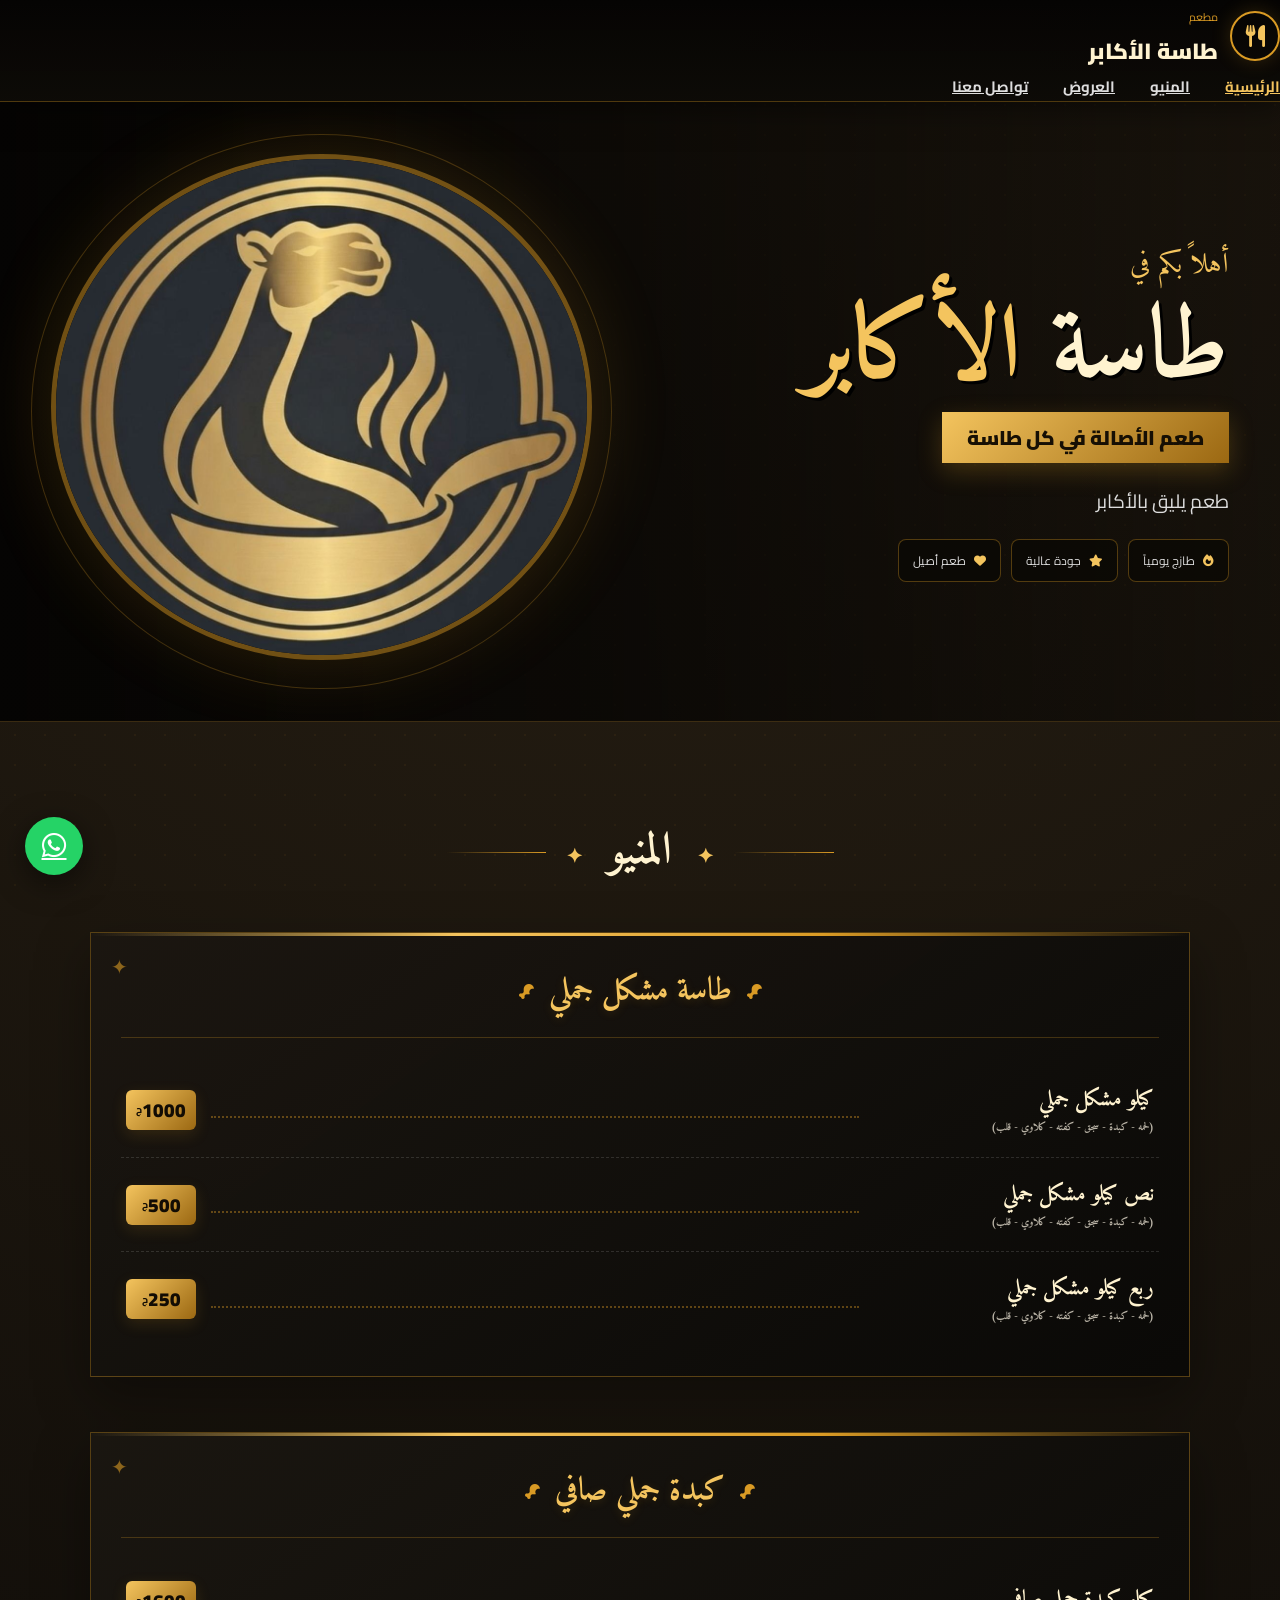
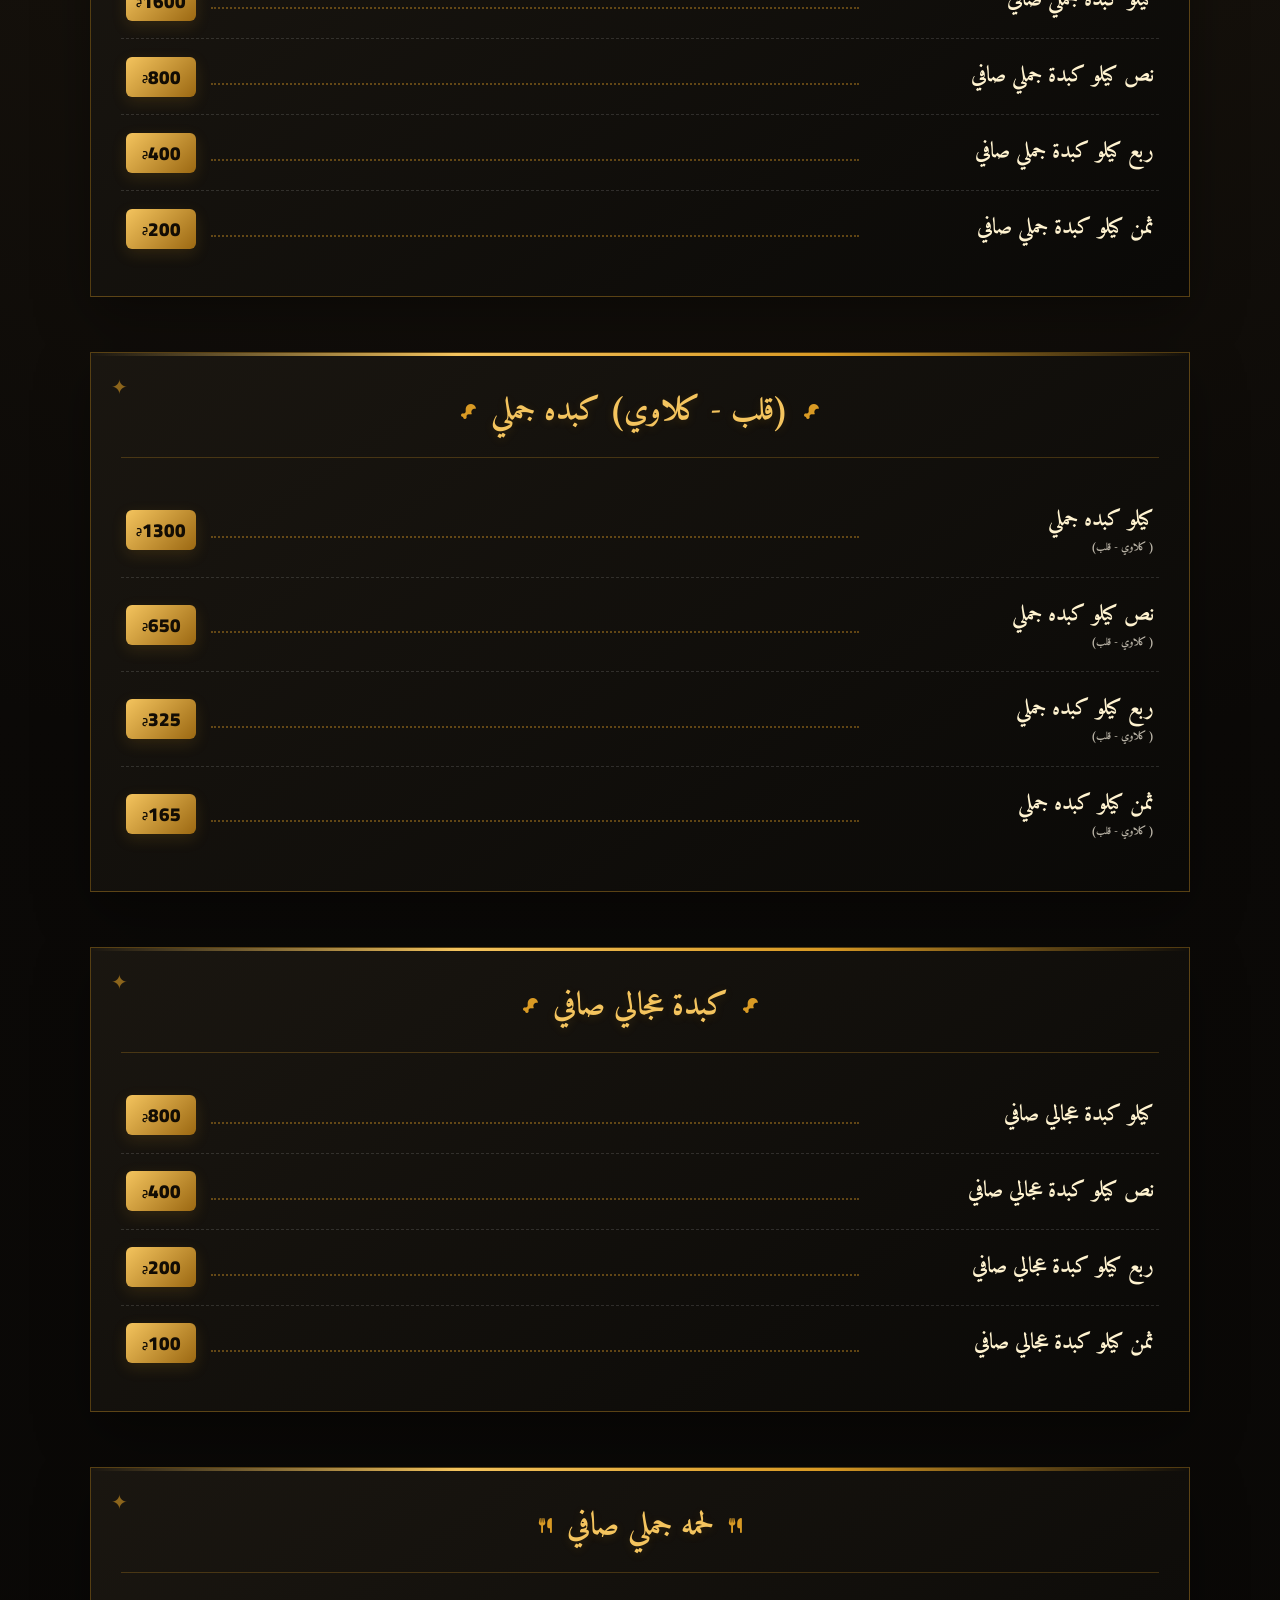
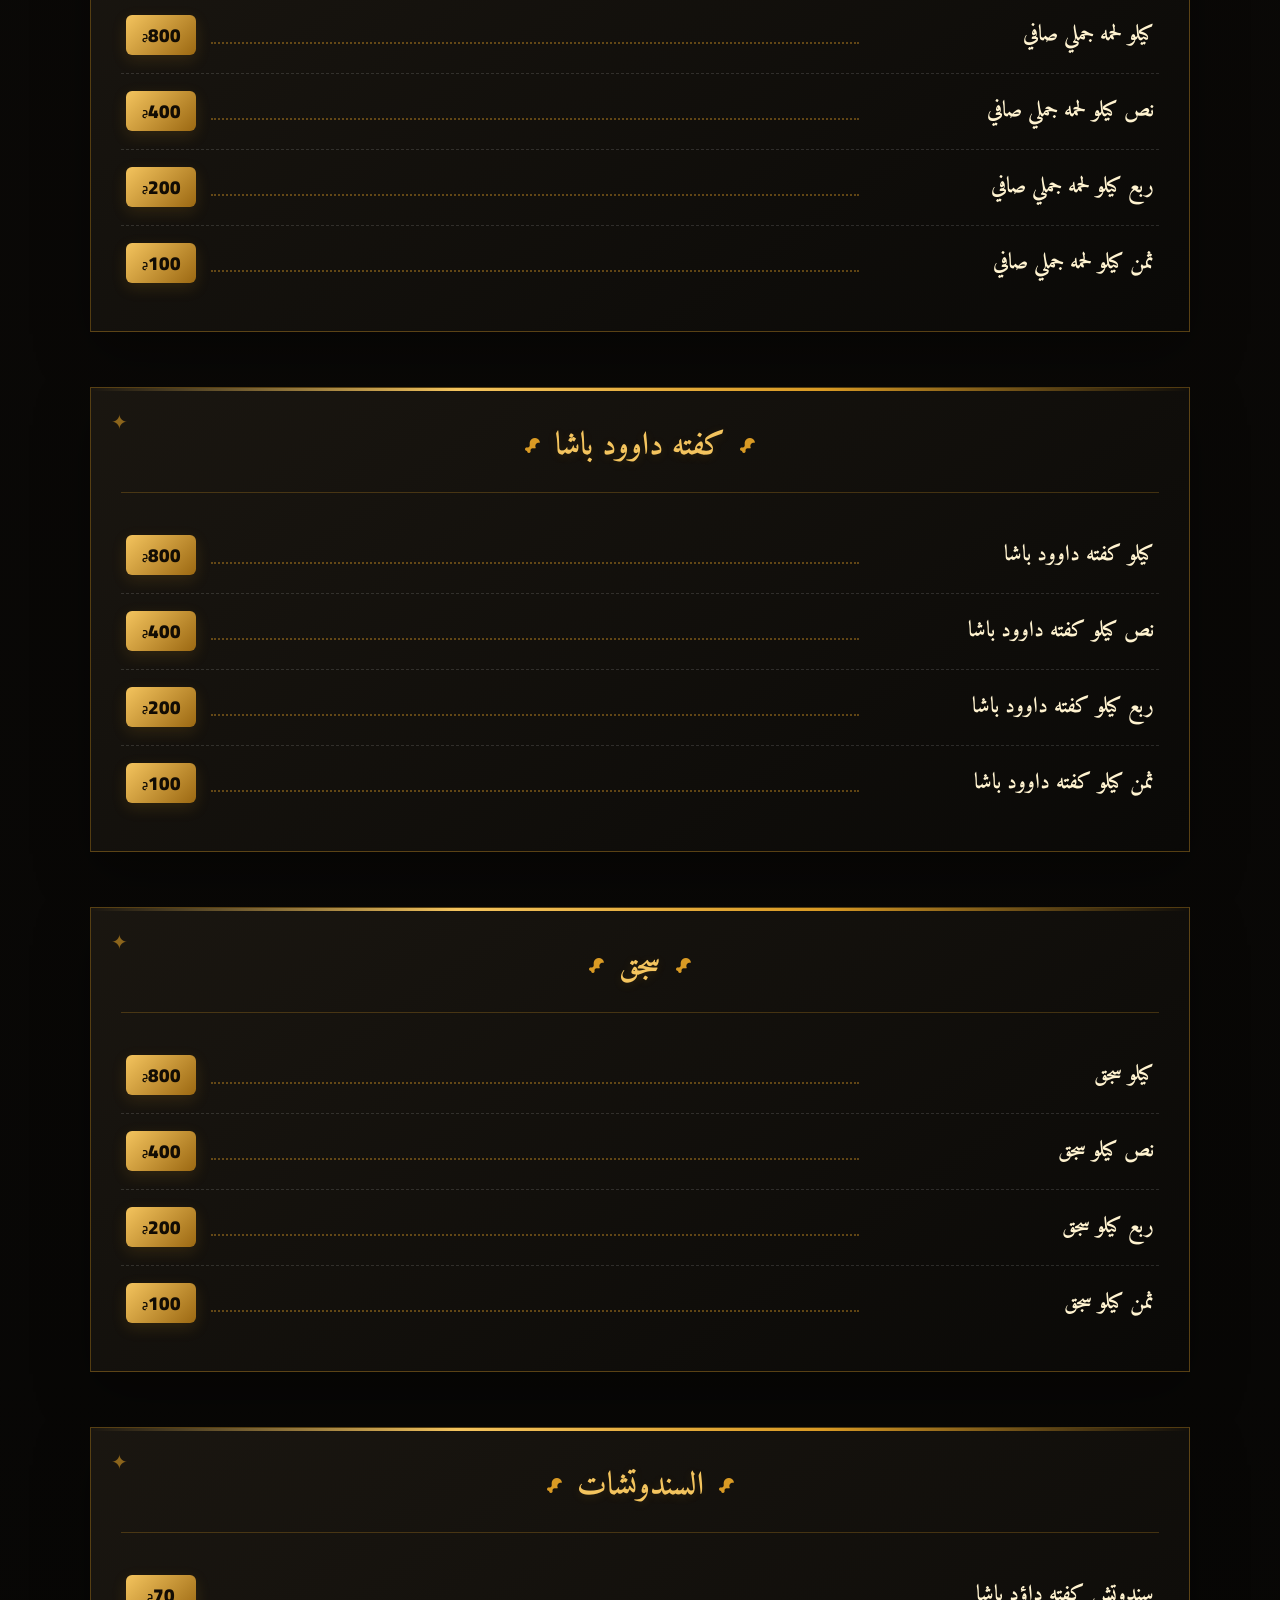
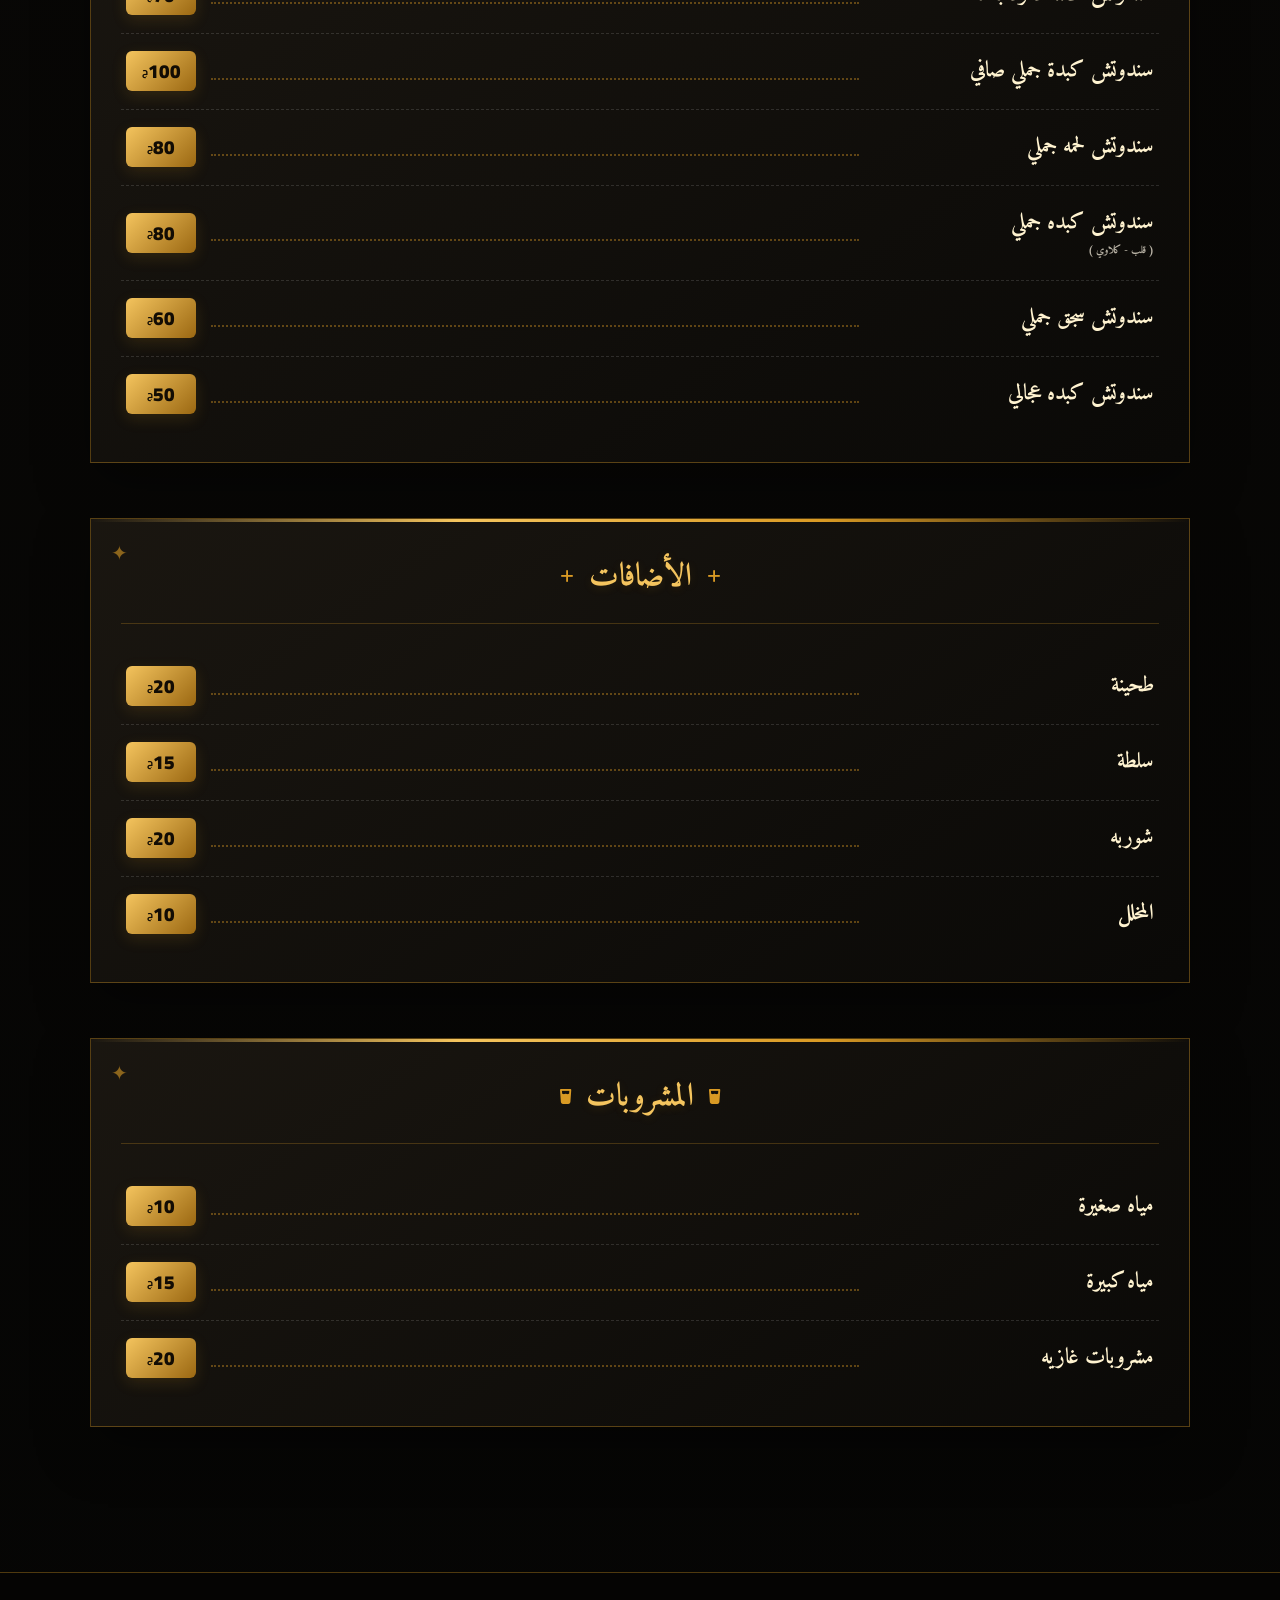
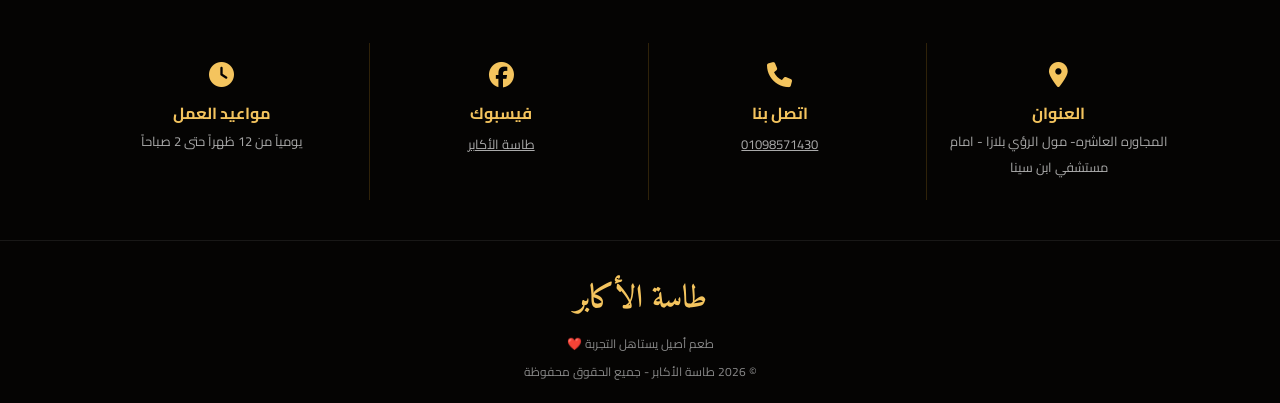
==== tasa menu/index.html @ 647d13d0 "Update fmt.Println message from 'Hello' to 'Goodbye'" ====
<!DOCTYPE html>
<html lang="ar" dir="rtl">

<head>

    <meta charset="UTF-8">

    <meta name="viewport" content="width=device-width, initial-scale=1.0">

    <meta name="description" content="منيو مطعم طاسة الأكابر - أفضل أكلات الجمل والطواجن">

    <title>طاسة الأكابر | المنيو</title>

    <!-- CSS -->
    <link rel="stylesheet" href="style.css">

    <!-- Font Awesome -->
    <link rel="stylesheet" href="https://cdnjs.cloudflare.com/ajax/libs/font-awesome/6.5.2/css/all.min.css">

</head>


<body>


    <!-- =========================================
     HEADER
========================================= -->

    <header class="header">

        <div class="logo">

            <div class="logo-icon">
                <i class="fa-solid fa-utensils"></i>
            </div>

            <div class="logo-text">

                <small>مطعم</small>

                <h1>طاسة الأكابر</h1>

            </div>

        </div>


        <!-- Navigation -->

        <nav class="nav" id="nav">

            <a href="#home" class="active">
                الرئيسية
            </a>

            <a href="#menu">
                المنيو
            </a>

            <a href="#offers">
                العروض
            </a>

            <a href="#contact">
                تواصل معنا
            </a>

        </nav>


        <!-- Mobile Button -->

        <button class="menu-btn" id="menuBtn">

            <i class="fa-solid fa-bars"></i>

        </button>

        </div>

    </header>



    <!-- =========================================
     HERO
========================================= -->

    <section class="hero" id="home">


        <!-- Background -->

        <div class="hero-bg"></div>


        <div class="hero-content">


            <!-- Hero Text -->

            <div class="hero-text">

                <div class="welcome">
                    أهلاً بكم في
                </div>


                <h2>
                    طاسة
                    <span>الأكابر</span>
                </h2>


                <div class="hero-title">
                    طعم الأصالة في كل طاسة
                </div>


                <p>
                    طعم يليق بالأكابر
                </p>


                <div class="features">

                    <div class="feature">

                        <i class="fa-solid fa-fire"></i>

                        طازج يومياً

                    </div>


                    <div class="feature">

                        <i class="fa-solid fa-star"></i>

                        جودة عالية

                    </div>


                    <div class="feature">

                        <i class="fa-solid fa-heart"></i>

                        طعم أصيل

                    </div>

                </div>

            </div>



            <!-- Hero Image -->

            <div class="hero-food">

                <img src="images\logo.png" alt="طاسة الأكابر">

            </div>


        </div>

    </section>



    <!-- =========================================
     MENU
========================================= -->

    <section class="menu-section" id="menu">


        <div class="container">


            <!-- Section Title -->

            <div class="section-title">

                <span></span>

                <h2>
                    المنيو
                </h2>

                <span></span>

            </div>



            <!-- =================================
             قسم طاسه مشكل جملي
        ================================== -->

            <div class="menu-category">


                <div class="category-title">

                    <i class="fa-solid fa-drumstick-bite"></i>

                    <h3>
                        طاسة مشكل جملي
                    </h3>

                    <i class="fa-solid fa-drumstick-bite"></i>

                </div>



                <div class="menu-items">


                    <!-- Item -->

                    <div class="menu-item">

                        <div class="item-info">

                            <h4>
                                كيلو مشكل جملي

                                <p> (لحمه - كبدة - سجق - كفته - كلاوي - قلب) </p>

                            </h4>



                        </div>


                        <div class="item-line"></div>


                        <div class="item-price">
                            1000
                        </div>

                    </div>



                    <!-- Item -->

                    <div class="menu-item">

                        <div class="item-info">

                            <h4>
                                نص كيلو مشكل جملي


                                <p>(لحمه - كبدة - سجق - كفته - كلاوي - قلب)</p>
                            </h4>


                        </div>


                        <div class="item-line"></div>


                        <div class="item-price">
                            500
                        </div>

                    </div>



                      <!-- Item -->

                    <div class="menu-item">

                        <div class="item-info">

                            <h4>
                                ربع كيلو مشكل جملي

                                <p> (لحمه - كبدة - سجق - كفته - كلاوي - قلب) </p>

                            </h4>



                        </div>


                        <div class="item-line"></div>


                        <div class="item-price">
                            250
                        </div>

                    </div>


      
               </div>
                
           </div>



            <!-- =================================
                قسم كبده جملي
        ================================== -->

            <div class="menu-category">


                <div class="category-title">

                    <i class="fa-solid fa-drumstick-bite"></i>

                    <h3>
                        كبدة جملي صافي
                    </h3>

                    <i class="fa-solid fa-drumstick-bite"></i>

                </div>



                <div class="menu-items">


                    <!-- Item -->

                    <div class="menu-item">

                        <div class="item-info">

                            <h4>
                                كيلو كبدة جملي صافي
                            </h4>


                        </div>


                        <div class="item-line"></div>


                        <div class="item-price">
                            1600
                        </div>

                    </div>



                    <!-- Item -->

                    <div class="menu-item">

                        <div class="item-info">

                            <h4>
                                نص كيلو كبدة جملي صافي

                            </h4>


                        </div>


                        <div class="item-line"></div>


                        <div class="item-price">
                            800
                        </div>

                    </div>



                    <!-- Item -->

                    <div class="menu-item">

                        <div class="item-info">

                            <h4>
                                ربع كيلو كبدة جملي صافي
                            </h4>


                        </div>


                        <div class="item-line"></div>


                        <div class="item-price">
                            400
                        </div>

                    </div>



                    <!-- Item -->

                    <div class="menu-item">

                        <div class="item-info">

                            <h4>
                                ثمن كيلو كبدة جملي صافي
                            </h4>



                        </div>


                        <div class="item-line"></div>


                        <div class="item-price">
                            200
                        </div>

                    </div>



                </div>

            </div>



                        



            <!-- =================================
             قسم طاسه مشكل جملي
        ================================== -->

            <div class="menu-category">


                <div class="category-title">

                    <i class="fa-solid fa-drumstick-bite"></i>

                    <h3>
                       (قلب - كلاوي) كبده جملي
                    </h3>

                    <i class="fa-solid fa-drumstick-bite"></i>

                </div>



                <div class="menu-items">


                    <!-- Item -->

                    <div class="menu-item">

                        <div class="item-info">

                            <h4>
                                كيلو كبده جملي

                                <p> ( كلاوي - قلب) </p>

                            </h4>



                        </div>


                        <div class="item-line"></div>


                        <div class="item-price">
                            1300
                        </div>

                    </div>



                    <!-- Item -->

                    <div class="menu-item">

                        <div class="item-info">

                            <h4>
                                نص كيلو كبده جملي

                                <p> ( كلاوي - قلب) </p>
                            </h4>


                        </div>


                        <div class="item-line"></div>


                        <div class="item-price">
                            650
                        </div>

                    </div>



                    <!-- Item -->

                    <div class="menu-item">

                        <div class="item-info">

                            <h4>
                                 ربع كيلو كبده جملي

                                <p> ( كلاوي - قلب) </p>
                            </h4>


                        </div>


                        <div class="item-line"></div>


                        <div class="item-price">
                            325
                        </div>

                    </div>


                      <!-- Item -->

                    <div class="menu-item">

                        <div class="item-info">

                            <h4>
                                 ثمن كيلو كبده جملي

                                <p> ( كلاوي - قلب) </p>
                            </h4>


                        </div>


                        <div class="item-line"></div>


                        <div class="item-price">
                            165
                        </div>

                    </div>

                 </div>  

             </div>














            <!-- =================================
                قسم كبده عجالي
        ================================== -->

            <div class="menu-category">


                <div class="category-title">

                    <i class="fa-solid fa-drumstick-bite"></i>

                    <h3>
                        كبدة عجالي صافي
                    </h3>

                    <i class="fa-solid fa-drumstick-bite"></i>

                </div>



                <div class="menu-items">


                    <!-- Item -->

                    <div class="menu-item">

                        <div class="item-info">

                            <h4>
                                كيلو كبدة عجالي صافي
                            </h4>


                        </div>


                        <div class="item-line"></div>


                        <div class="item-price">
                            800
                        </div>

                    </div>



                    <!-- Item -->

                    <div class="menu-item">

                        <div class="item-info">

                            <h4>
                                نص كيلو كبدة عجالي صافي

                            </h4>


                        </div>


                        <div class="item-line"></div>


                        <div class="item-price">
                            400
                        </div>

                    </div>



                    <!-- Item -->

                    <div class="menu-item">

                        <div class="item-info">

                            <h4>
                                ربع كيلو كبدة عجالي صافي
                            </h4>


                        </div>


                        <div class="item-line"></div>


                        <div class="item-price">
                            200
                        </div>

                    </div>



                    <!-- Item -->

                    <div class="menu-item">

                        <div class="item-info">

                            <h4>
                                ثمن كيلو كبدة عجالي صافي
                            </h4>



                        </div>


                        <div class="item-line"></div>


                        <div class="item-price">
                            100
                        </div>

                    </div>



                </div>

            </div>










            <!-- =================================
             قسم لحمه جملي
        ================================== -->

            <div class="menu-category">


                <div class="category-title">

                    <i class="fa-solid fa-utensils"></i>

                    <h3>
                        لحمه جملي صافي
                    </h3>

                    <i class="fa-solid fa-utensils"></i>

                </div>



                <div class="menu-items">


                    <div class="menu-item">

                        <div class="item-info">

                            <h4>
                                كيلو لحمه جملي صافي
                            </h4>


                        </div>

                        <div class="item-line"></div>

                        <div class="item-price">
                            800
                        </div>

                    </div>



                    <div class="menu-item">

                        <div class="item-info">

                            <h4>
                                نص كيلو لحمه جملي صافي
                            </h4>

                        </div>

                        <div class="item-line"></div>

                        <div class="item-price">
                            400
                        </div>

                    </div>



                    <div class="menu-item">

                        <div class="item-info">

                            <h4>
                                ربع كيلو لحمه جملي صافي
                            </h4>

                        </div>

                        <div class="item-line"></div>

                        <div class="item-price">
                            200
                        </div>

                    </div>



                    <div class="menu-item">

                        <div class="item-info">

                            <h4>
                                ثمن كيلو لحمه جملي صافي
                            </h4>

                        </div>

                        <div class="item-line"></div>

                        <div class="item-price">
                            100
                        </div>

                    </div>


                </div>

            </div>



            <!-- =================================
             قسم كفته الجملي
        ================================== -->

            <div class="menu-category">


                <div class="category-title">

                    <i class="fa-solid fa-drumstick-bite"></i>

                    <h3>
                        كفته داوود باشا
                    </h3>

                    <i class="fa-solid fa-drumstick-bite"></i>

                </div>



                <div class="menu-items">


                    <!-- Item -->

                    <div class="menu-item">

                        <div class="item-info">

                            <h4>
                                كيلو كفته داوود باشا
                            </h4>


                        </div>


                        <div class="item-line"></div>


                        <div class="item-price">
                            800
                        </div>

                    </div>



                    <!-- Item -->

                    <div class="menu-item">

                        <div class="item-info">

                            <h4>
                                نص كيلو كفته داوود باشا
                            </h4>


                        </div>


                        <div class="item-line"></div>


                        <div class="item-price">
                            400
                        </div>

                    </div>



                    <!-- Item -->

                    <div class="menu-item">

                        <div class="item-info">

                            <h4>
                                ربع كيلو كفته داوود باشا
                            </h4>


                        </div>


                        <div class="item-line"></div>


                        <div class="item-price">
                            200
                        </div>

                    </div>



                    <!-- Item -->

                    <div class="menu-item">

                        <div class="item-info">

                            <h4>
                                ثمن كيلو كفته داوود باشا

                            </h4>



                        </div>


                        <div class="item-line"></div>


                        <div class="item-price">
                            100
                        </div>

                    </div>



                </div>

            </div>



       <!-- =================================
             قسم كفته الجملي
        ================================== -->

            <div class="menu-category">


                <div class="category-title">

                    <i class="fa-solid fa-drumstick-bite"></i>

                    <h3>
                        سجق
                    </h3>

                    <i class="fa-solid fa-drumstick-bite"></i>

                </div>



                <div class="menu-items">


                    <!-- Item -->

                    <div class="menu-item">

                        <div class="item-info">

                            <h4>
                                كيلو سجق
                            </h4>


                        </div>


                        <div class="item-line"></div>


                        <div class="item-price">
                            800
                        </div>

                    </div>



                    <!-- Item -->

                    <div class="menu-item">

                        <div class="item-info">

                            <h4>
                                نص كيلو سجق
                            </h4>


                        </div>


                        <div class="item-line"></div>


                        <div class="item-price">
                            400
                        </div>

                    </div>



                    <!-- Item -->

                    <div class="menu-item">

                        <div class="item-info">

                            <h4>
                                ربع كيلو سجق
                            </h4>


                        </div>


                        <div class="item-line"></div>


                        <div class="item-price">
                            200
                        </div>

                    </div>



                    <!-- Item -->

                    <div class="menu-item">

                        <div class="item-info">

                            <h4>
                                ثمن كيلو سجق

                            </h4>



                        </div>


                        <div class="item-line"></div>


                        <div class="item-price">
                            100
                        </div>

                    </div>



                </div>

            </div>




            <!-- =================================
            قسم السندوتشات  
        ================================== -->

            <div class="menu-category">


                <div class="category-title">

                    <i class="fa-solid fa-drumstick-bite"></i>

                    <h3>
                        السندوتشات
                    </h3>

                    <i class="fa-solid fa-drumstick-bite"></i>

                </div>



                <div class="menu-items">


                    <!-- Item -->

                    <div class="menu-item">

                        <div class="item-info">

                            <h4>
                                سندوتش كفته داؤد باشا
                            </h4>


                        </div>


                        <div class="item-line"></div>


                        <div class="item-price">
                            70
                        </div>

                    </div>



                    <!-- Item -->

                    <div class="menu-item">

                        <div class="item-info">

                            <h4>
                                سندوتش كبدة جملي صافي
                            </h4>


                        </div>


                        <div class="item-line"></div>


                        <div class="item-price">
                            100
                        </div>

                    </div>



                    <!-- Item -->

                    <div class="menu-item">

                        <div class="item-info">

                            <h4>
                                سندوتش لحمه جملي
                            </h4>


                        </div>


                        <div class="item-line"></div>


                        <div class="item-price">
                            80
                        </div>

                    </div>



                    <!-- Item -->

                    <div class="menu-item">

                        <div class="item-info">

                            <h4>
                                سندوتش كبده جملي 
                                
                                <p> ( قلب - كلاوي )</p>
                            </h4>



                        </div>


                        <div class="item-line"></div>


                        <div class="item-price">
                            80
                        </div>

                    </div>


                    <!-- Item -->

                    <div class="menu-item">

                        <div class="item-info">

                            <h4>
                                سندوتش سجق جملي
                            </h4>



                        </div>


                        <div class="item-line"></div>


                        <div class="item-price">
                            60
                        </div>

                    </div>



                     <!-- Item -->

                    <div class="menu-item">

                        <div class="item-info">

                            <h4>
                                سندوتش كبده عجالي
                            </h4>



                        </div>


                        <div class="item-line"></div>


                        <div class="item-price">
                            50
                        </div>

                    </div>



                </div>

            </div>




         








            <!-- =================================
        قسم السلطات
        ================================== -->

            <div class="menu-category">


                <div class="category-title">

                    <i class="fa-solid fa-plus"></i>

                    <h3>
                        الأضافات
                    </h3>

                    <i class="fa-solid fa-plus"></i>

                </div>



                <div class="menu-items">


                    <div class="menu-item">

                        <div class="item-info">

                            <h4>
                                طحينة
                            </h4>

                        </div>

                        <div class="item-line"></div>

                        <div class="item-price">
                            20
                        </div>

                    </div>



                    <div class="menu-item">

                        <div class="item-info">

                            <h4>
                                سلطة
                            </h4>

                        </div>

                        <div class="item-line"></div>

                        <div class="item-price">
                            15
                        </div>

                    </div>


                     <div class="menu-item">

                        <div class="item-info">

                            <h4>
                                شوربه
                            </h4>

                        </div>

                        <div class="item-line"></div>

                        <div class="item-price">
                            20
                        </div>

                    </div>



                    <div class="menu-item">

                        <div class="item-info">

                            <h4>
                                المخلل
                            </h4>

                        </div>

                        <div class="item-line"></div>

                        <div class="item-price">
                            10
                        </div>

                    </div>

                </div>

            </div>





            <!-- =================================
             قسم المشروبات
        ================================== -->

            <div class="menu-category">


                <div class="category-title">

                    <i class="fa-solid fa-glass-water"></i>

                    <h3>
                        المشروبات
                    </h3>

                    <i class="fa-solid fa-glass-water"></i>

                </div>



                <div class="menu-items">


                    <div class="menu-item">

                        <div class="item-info">

                            <h4>
                                مياه صغيرة
                            </h4>

                        </div>

                        <div class="item-line"></div>

                        <div class="item-price">
                            10
                        </div>

                    </div>



                    <div class="menu-item">

                        <div class="item-info">

                            <h4>
                                مياه كبيرة
                            </h4>

                        </div>

                        <div class="item-line"></div>

                        <div class="item-price">
                            15
                        </div>

                    </div>



                    <div class="menu-item">

                        <div class="item-info">

                            <h4>
                                مشروبات غازيه
                            </h4>

                        </div>

                        <div class="item-line"></div>

                        <div class="item-price">
                            20
                        </div>

                    </div>





                </div>

            </div>


        </div>

    </section>




    <!-- =========================================
     CONTACT
========================================= -->

    <footer id="contact">


        <div class="contact-grid">


            <!-- Address -->

            <div class="contact-box">

                <i class="fa-solid fa-location-dot"></i>

                <h3>
                    العنوان
                </h3>

                <p>
                    المجاوره العاشره- مول الرؤي بلازا - امام مستشفي ابن سينا
                </p>

            </div>



            <!-- Phone -->

            <div class="contact-box">

                <i class="fa-solid fa-phone"></i>

                <h3>
                    اتصل بنا
                </h3>

                <a href="tel:01098571430">
                    01098571430
                </a>

            </div>



            <!-- Facebook -->

            <div class="contact-box">

                <i class="fa-brands fa-facebook"></i>

                <h3>
                    فيسبوك
                </h3>

                <a href="https://www.facebook.com/share/1B75uGVBci/?mibextid=wwXIfr">
                    طاسة الأكابر
                </a>

            </div>



            <!-- Opening -->

            <div class="contact-box">

                <i class="fa-solid fa-clock"></i>

                <h3>
                    مواعيد العمل
                </h3>

                <p>
                    يومياً من 12 ظهراً
                    حتى 2 صباحاً
                </p>

            </div>


        </div>



        <div class="footer-bottom">

            <h2>
                طاسة الأكابر
            </h2>

            <p>
                طعم أصيل يستاهل التجربة ❤️
            </p>

            <p>
                © 2026 طاسة الأكابر - جميع الحقوق محفوظة
            </p>

        </div>


    </footer>



    <!-- =========================================
     WHATSAPP
========================================= -->

    <a href="https://wa.me/+201098571430" class="whatsapp" target="_blank" aria-label="تواصل معنا على واتساب">

        <i class="fa-brands fa-whatsapp"></i>

    </a>



    <!-- JavaScript -->

    <script src="script.js"></script>

</body>

</html>
---- tasa menu/style.css ----
@import url('https://fonts.googleapis.com/css2?family=Cairo:wght@400;500;600;700;800;900&family=Amiri:wght@400;700&display=swap');

:root {
    --black: #080706;
    --dark: #11100d;
    --dark2: #181510;

    --gold: #d99a24;
    --gold-light: #f4c45e;
    --gold-dark: #9b6812;

    --cream: #fff3d0;
    --white: #ffffff;
    --gray: #b9b3a6;

    --border: rgba(217, 154, 36, .35);
}

* {
    margin: 0;
    padding: 0;
    box-sizing: border-box;
}

html {
    scroll-behavior: smooth;
}

body {
    background:
        radial-gradient(circle at 50% 0%,
            #2a2114 0%,
            #0b0907 35%,
            #050504 100%);

    color: var(--white);

    font-family: "Cairo", sans-serif;

    direction: rtl;

    overflow-x: hidden;
}


/* =========================
   BACKGROUND DECORATION
========================= */

body::before {
    content: "";

    position: fixed;

    inset: 0;

    pointer-events: none;

    opacity: .06;

    background-image:
        radial-gradient(circle,
            var(--gold) 1px,
            transparent 1px);

    background-size: 30px 30px;

    z-index: -1;
}


/* =========================
   HEADER
========================= */

.header {
    position: sticky;

    top: 0;

    z-index: 999;

    background:
        linear-gradient(180deg,
            rgba(5, 4, 3, .98),
            rgba(12, 10, 7, .96));

    border-bottom:
        1px solid var(--border);

    box-shadow:
        0 5px 30px rgba(0, 0, 0, .5);
}

.header-content {
    max-width: 1200px;

    margin: auto;

    height: 82px;

    padding: 0 20px;

    display: flex;

    align-items: center;

    justify-content: space-between;
}


/* LOGO */

.logo {
    display: flex;

    align-items: center;

    gap: 12px;
}

.logo-icon {
    width: 50px;
    height: 50px;

    border-radius: 50%;

    border: 2px solid var(--gold);

    display: flex;

    align-items: center;

    justify-content: center;

    color: var(--gold-light);

    font-size: 22px;

    box-shadow:
        0 0 20px rgba(217, 154, 36, .2);
}

.logo-text small {
    color: var(--gold);

    font-size: 11px;
}

.logo-text h1 {
    color: var(--cream);

    font-size: 22px;

    font-weight: 900;
}



/* NAV */

.nav {
    display: flex;

    gap: 35px;
}

.nav a {
    color: #ddd;

    font-weight: 700;

    font-size: 15px;

    transition: .3s;
}

.nav a:hover,
.nav a.active {
    color: var(--gold-light);
}


/* MOBILE BUTTON */

.menu-btn {
    display: none;

    border: none;

    background: none;

    color: var(--gold);

    font-size: 25px;

    cursor: pointer;
}


/* =========================
   HERO
========================= */

.hero {
    min-height: 620px;

    position: relative;

    overflow: hidden;

    display: flex;

    align-items: center;

    border-bottom:
        1px solid rgba(217, 154, 36, .15);
}

.hero-bg {
    position: absolute;

    inset: 0;

    background:
        linear-gradient(90deg,
            rgba(5, 4, 3, .98),
            rgba(5, 4, 3, .75),
            rgba(5, 4, 3, .35)),
        url("images/hero.jpg");

    background-size: cover;

    background-position: center;

    filter: saturate(.8);
}

.hero-content {
    width: min(1200px, 92%);

    margin: auto;

    position: relative;

    z-index: 2;

    display: flex;

    align-items: center;

    justify-content: space-between;

    gap: 50px;
}

.hero-text {
    width: 50%;
}

.welcome {
    color: var(--gold-light);

    font-family: "Amiri", serif;

    font-size: 28px;
}

.hero-text h2 {
    font-family: "Amiri", serif;

    font-size: clamp(65px, 8vw, 105px);

    line-height: .9;

    color: var(--cream);

    text-shadow:
        3px 3px 0 #000;

    margin: 15px 0;
}

.hero-text h2 span {
    color: var(--gold-light);
}

.hero-title {
    display: inline-block;

    padding: 7px 25px;

    background:
        linear-gradient(135deg,
            var(--gold-light),
            var(--gold-dark));

    color: #160f04;

    font-weight: 900;

    font-size: 20px;

    box-shadow:
        0 8px 25px rgba(217, 154, 36, .25);
}

.hero-text>p {
    color: #ddd;

    margin: 20px 0;

    font-size: 19px;
}

.features {
    display: flex;

    gap: 10px;

    flex-wrap: wrap;
}

.feature {
    padding: 9px 14px;

    border:
        1px solid var(--border);

    background:
        rgba(10, 8, 5, .75);

    border-radius: 8px;

    color: #ddd;

    font-size: 12px;
}

.feature i {
    color: var(--gold-light);

    margin-left: 5px;
}

.hero-food {
    width: 46%;

    position: relative;
}

.hero-food::before {
    content: "";

    position: absolute;

    inset: -20px;

    border:
        1px solid var(--gold);

    border-radius: 50%;

    opacity: .25;

    animation: rotate 15s linear infinite;
}

.hero-food img {

    width: 100%;

    height: 100%;

    border-radius: 50%;

    border: 5px solid rgba(217,154,36,.5);

    box-shadow:
        0 0 80px rgba(217,154,36,.18);

    object-fit: contain;
}

@keyframes rotate {
    to {
        transform: rotate(360deg);
    }
}


/* =========================
   SECTION TITLE
========================= */

.section-title {
    display: flex;

    align-items: center;

    justify-content: center;

    gap: 20px;

    margin-bottom: 40px;
}

.section-title span {
    width: 100px;

    height: 1px;

    background:
        linear-gradient(90deg,
            transparent,
            var(--gold));
}

.section-title h2 {
    font-family: "Amiri", serif;

    color: var(--cream);

    font-size: 45px;

    font-weight: 700;

    position: relative;
}

.section-title h2::before {
    content: "✦";

    color: var(--gold-light);

    margin-left: 12px;

    font-size: 20px;
}

.section-title h2::after {
    content: "✦";

    color: var(--gold-light);

    margin-right: 12px;

    font-size: 20px;
}


/* =========================
   MENU
========================= */

.menu-section {
    padding: 90px 0;
}

.menu-section>.container {
    width: min(1100px, 92%);

    margin: auto;
}


/* =========================
   CATEGORY
========================= */

.menu-category {
    position: relative;

    margin-bottom: 55px;

    padding: 30px;

    background:
        linear-gradient(145deg,
            rgba(27, 23, 17, .96),
            rgba(10, 9, 7, .98));

    border:
        1px solid var(--border);

    box-shadow:
        0 20px 50px rgba(0, 0, 0, .35);

    overflow: hidden;
}


/* زخرفة ذهبية أعلى */

.menu-category::before {
    content: "";

    position: absolute;

    top: 0;

    right: 0;

    left: 0;

    height: 3px;

    background:
        linear-gradient(90deg,
            transparent,
            var(--gold-light),
            var(--gold),
            transparent);
}


/* زخارف جانبية */

.menu-category::after {
    content: "✦";

    position: absolute;

    left: 20px;

    top: 15px;

    color: var(--gold);

    font-size: 20px;

    opacity: .6;
}


/* =========================
   CATEGORY TITLE
========================= */

.category-title {
    display: flex;

    justify-content: center;

    align-items: center;

    gap: 15px;

    margin-bottom: 25px;

    padding-bottom: 18px;

    border-bottom:
        1px solid rgba(217, 154, 36, .25);
}

.category-title h3 {
    font-family: "Amiri", serif;

    color: var(--gold-light);

    font-size: 32px;

    font-weight: 700;

    text-shadow:
        0 2px 10px rgba(217, 154, 36, .15);
}

.category-title i {
    color: var(--gold);

    font-size: 15px;
}


/* =========================
   MENU ITEM
========================= */

.menu-item {
    display: flex;

    align-items: center;

    gap: 15px;

    padding: 17px 5px;

    border-bottom:
        1px dashed rgba(255, 255, 255, .13);

    transition: .3s;
}

.menu-item:last-child {
    border-bottom: none;
}

.menu-item:hover {
    background:
        linear-gradient(90deg,
            transparent,
            rgba(217, 154, 36, .06),
            transparent);

    transform: translateX(-5px);
}


/* FOOD */

.item-info {
    min-width: 280px;
}

.item-info h4 {
    color: var(--cream);

    font-family: "Amiri", serif;

    font-size: 22px;

    font-weight: 700;

    margin-bottom: 2px;
}

.item-info p {
    color: var(--gray);

    font-size: 11px;

    line-height: 1.7;
}


/* DOTTED LINE */

.item-line {
    flex: 1;

    height: 1px;

    border-bottom:
        2px dotted rgba(217, 154, 36, .4);

    margin-top: 15px;
}


/* PRICE */

.item-price {
    min-width: 70px;

    height: 40px;

    padding: 4px 10px;

    display: flex;

    align-items: center;

    justify-content: center;

    background:
        linear-gradient(135deg,
            var(--gold-light),
            var(--gold-dark));

    color: #120c04;

    border-radius: 6px;

    font-size: 19px;

    font-weight: 900;

    box-shadow:
        0 5px 15px rgba(217, 154, 36, .15);
}

.item-price::after {
    content: " ج";

    font-size: 10px;

    font-weight: 700;
}


/* =========================
   OFFER
========================= */

.offer-section {
    padding: 0 0 90px;
}

.offer {
    width: min(1100px, 92%);

    margin: auto;

    display: flex;

    background:
        linear-gradient(135deg,
            #221a0c,
            #0b0906);

    border:
        2px solid var(--gold-dark);

    box-shadow:
        0 0 50px rgba(217, 154, 36, .1);
}

.offer-image {
    width: 50%;
}

.offer-image img {
    width: 100%;

    height: 360px;

    object-fit: cover;
}

.offer-content {
    width: 50%;

    padding: 40px;

    text-align: center;

    display: flex;

    flex-direction: column;

    justify-content: center;

    align-items: center;
}

.offer-label {
    color: var(--gold-light);

    font-family: "Amiri", serif;

    font-size: 27px;
}

.offer-content h2 {
    color: var(--cream);

    font-family: "Amiri", serif;

    font-size: 38px;

    margin: 10px 0;
}

.offer-content p {
    color: #ddd;

    line-height: 2;
}

.offer-price {
    color: var(--gold-light);

    font-size: 65px;

    font-weight: 900;
}


/* =========================
   FOOTER
========================= */

footer {
    padding: 70px 0 20px;

    background:
        #050403;

    border-top:
        1px solid var(--border);
}

.contact-grid {
    width: min(1100px, 92%);

    margin: auto;

    display: grid;

    grid-template-columns:
        repeat(4, 1fr);

    gap: 15px;
}

.contact-box {
    text-align: center;

    padding: 20px;

    border-left:
        1px solid rgba(217, 154, 36, .2);
}

.contact-box:last-child {
    border-left: none;
}

.contact-box i {
    color: var(--gold-light);

    font-size: 25px;

    margin-bottom: 10px;
}

.contact-box h3 {
    color: var(--gold-light);

    font-size: 16px;
}

.contact-box p,
.contact-box a {
    color: #aaa;

    font-size: 13px;

    line-height: 2;
}

.footer-bottom {
    margin-top: 40px;

    padding-top: 30px;

    text-align: center;

    border-top:
        1px solid rgba(255, 255, 255, .08);
}

.footer-bottom h2 {
    color: var(--gold-light);

    font-family: "Amiri", serif;

    font-size: 32px;
}

.footer-bottom p {
    color: #888;

    font-size: 12px;

    margin-top: 5px;
}


/* =========================
   WHATSAPP
========================= */

.whatsapp {
    position: fixed;

    bottom: 25px;

    left: 25px;

    width: 58px;

    height: 58px;

    border-radius: 50%;

    background: #25d366;

    color: white;

    display: flex;

    justify-content: center;

    align-items: center;

    font-size: 28px;

    z-index: 1000;

    box-shadow:
        0 8px 30px rgba(0, 0, 0, .5);

    transition: .3s;
}

.whatsapp:hover {
    transform: scale(1.1);
}


/* =========================
   MOBILE
========================= */

@media(max-width:900px) {

    .menu-btn {
        display: block;
    }

    .nav {
        display: none;

        position: absolute;

        top: 82px;

        right: 0;

        width: 100%;

        background: #080706;

        flex-direction: column;

        padding: 15px 20px;

        gap: 0;

        border-bottom:
            1px solid var(--border);
    }

    .nav.show {
        display: flex;
    }

    .nav a {
        padding: 14px;

        text-align: center;
    }

    .hero-content {
        flex-direction: column;

        text-align: center;

        padding: 80px 0;
    }

    .hero-text,
    .hero-food {
        width: 100%;
    }

    .features {
        justify-content: center;
    }

    .hero-food {
        width: 75%;
    }

    .contact-grid {
        grid-template-columns:
            repeat(2, 1fr);
    }
}


@media(max-width:600px) {

    .header-content {
        height: 70px;
    }

    .logo-text h1 {
        font-size: 18px;
    }

    .logo-icon {
        width: 42px;
        height: 42px;
    }

    .hero {
        min-height: auto;
    }

    .hero-text h2 {
        font-size: 65px;
    }

    .hero-food {
        width: 90%;
    }

    .section-title h2 {
        font-size: 32px;
    }

    .section-title span {
        width: 40px;
    }

    .menu-category {
        padding: 20px 12px;

        margin-bottom: 30px;
    }

    .category-title h3 {
        font-size: 25px;
    }

    .menu-item {
        gap: 7px;

        padding: 13px 0;
    }

    .item-info {
        min-width: 0;

        flex: 1;
    }

    .item-info h4 {
        font-size: 18px;
    }

    .item-info p {
        font-size: 9px;
    }

    .item-line {
        min-width: 20px;
    }

    .item-price {
        min-width: 57px;

        height: 34px;

        font-size: 15px;
    }

    .offer {
        flex-direction: column;
    }

    .offer-image,
    .offer-content {
        width: 100%;
    }

    .offer-image img {
        height: 250px;
    }

    .contact-grid {
        grid-template-columns: 1fr;
    }

    .contact-box {
        border-left: none;

        border-bottom:
            1px solid rgba(217, 154, 36, .15);
    }

    .whatsapp {
        width: 52px;
        height: 52px;

        bottom: 18px;
        left: 18px;
    }
}
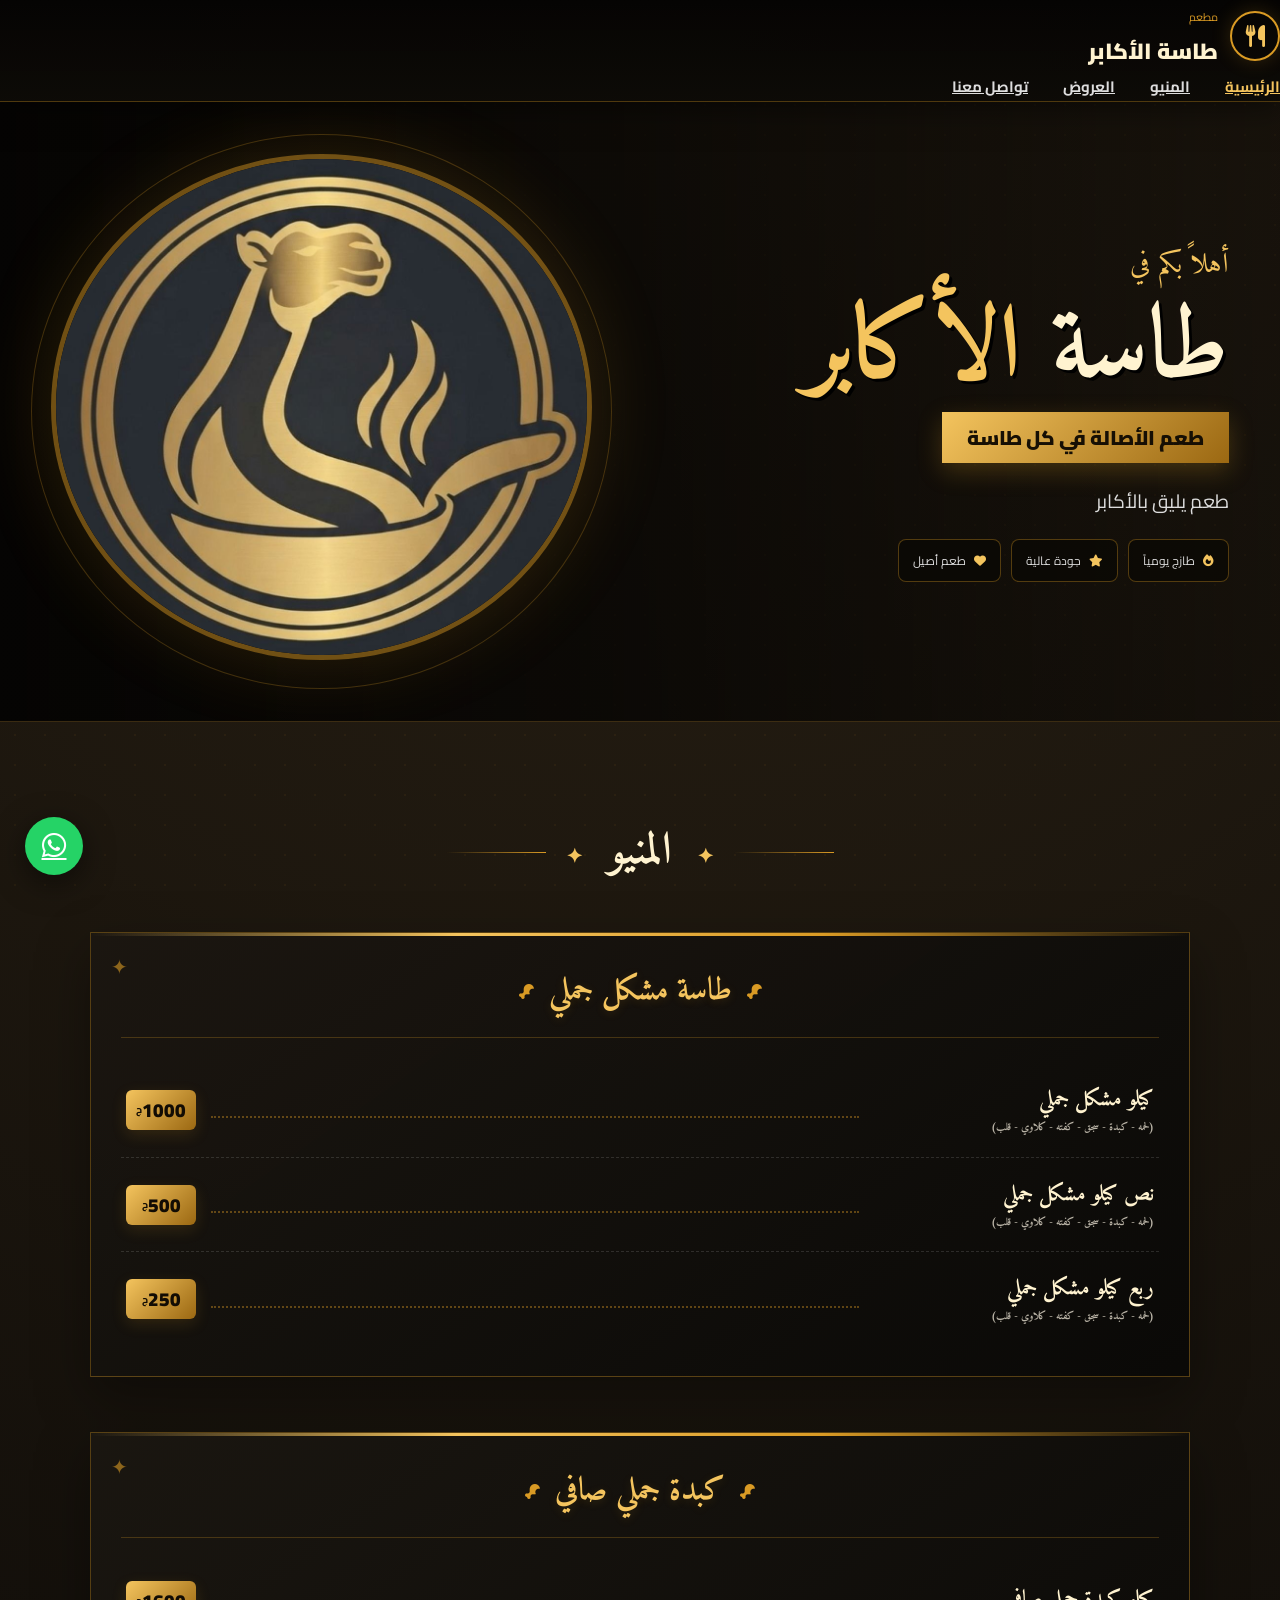
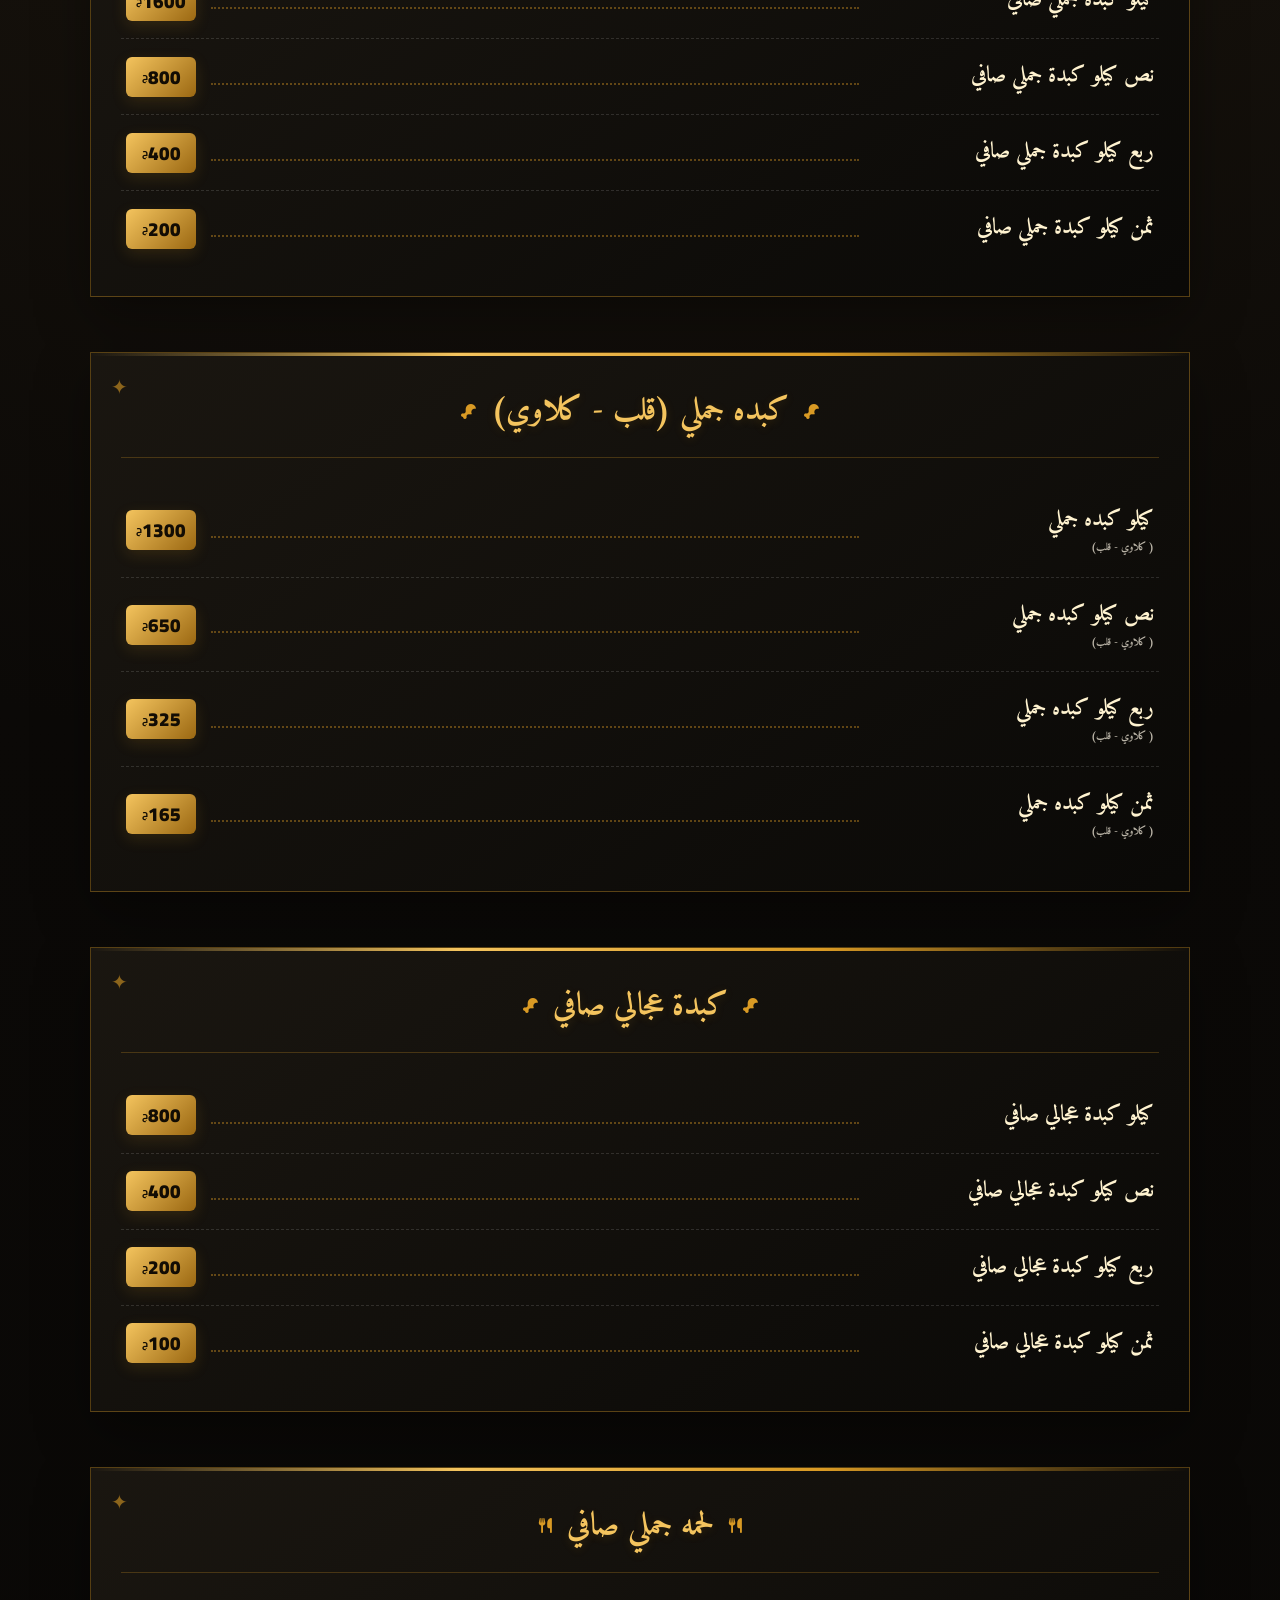
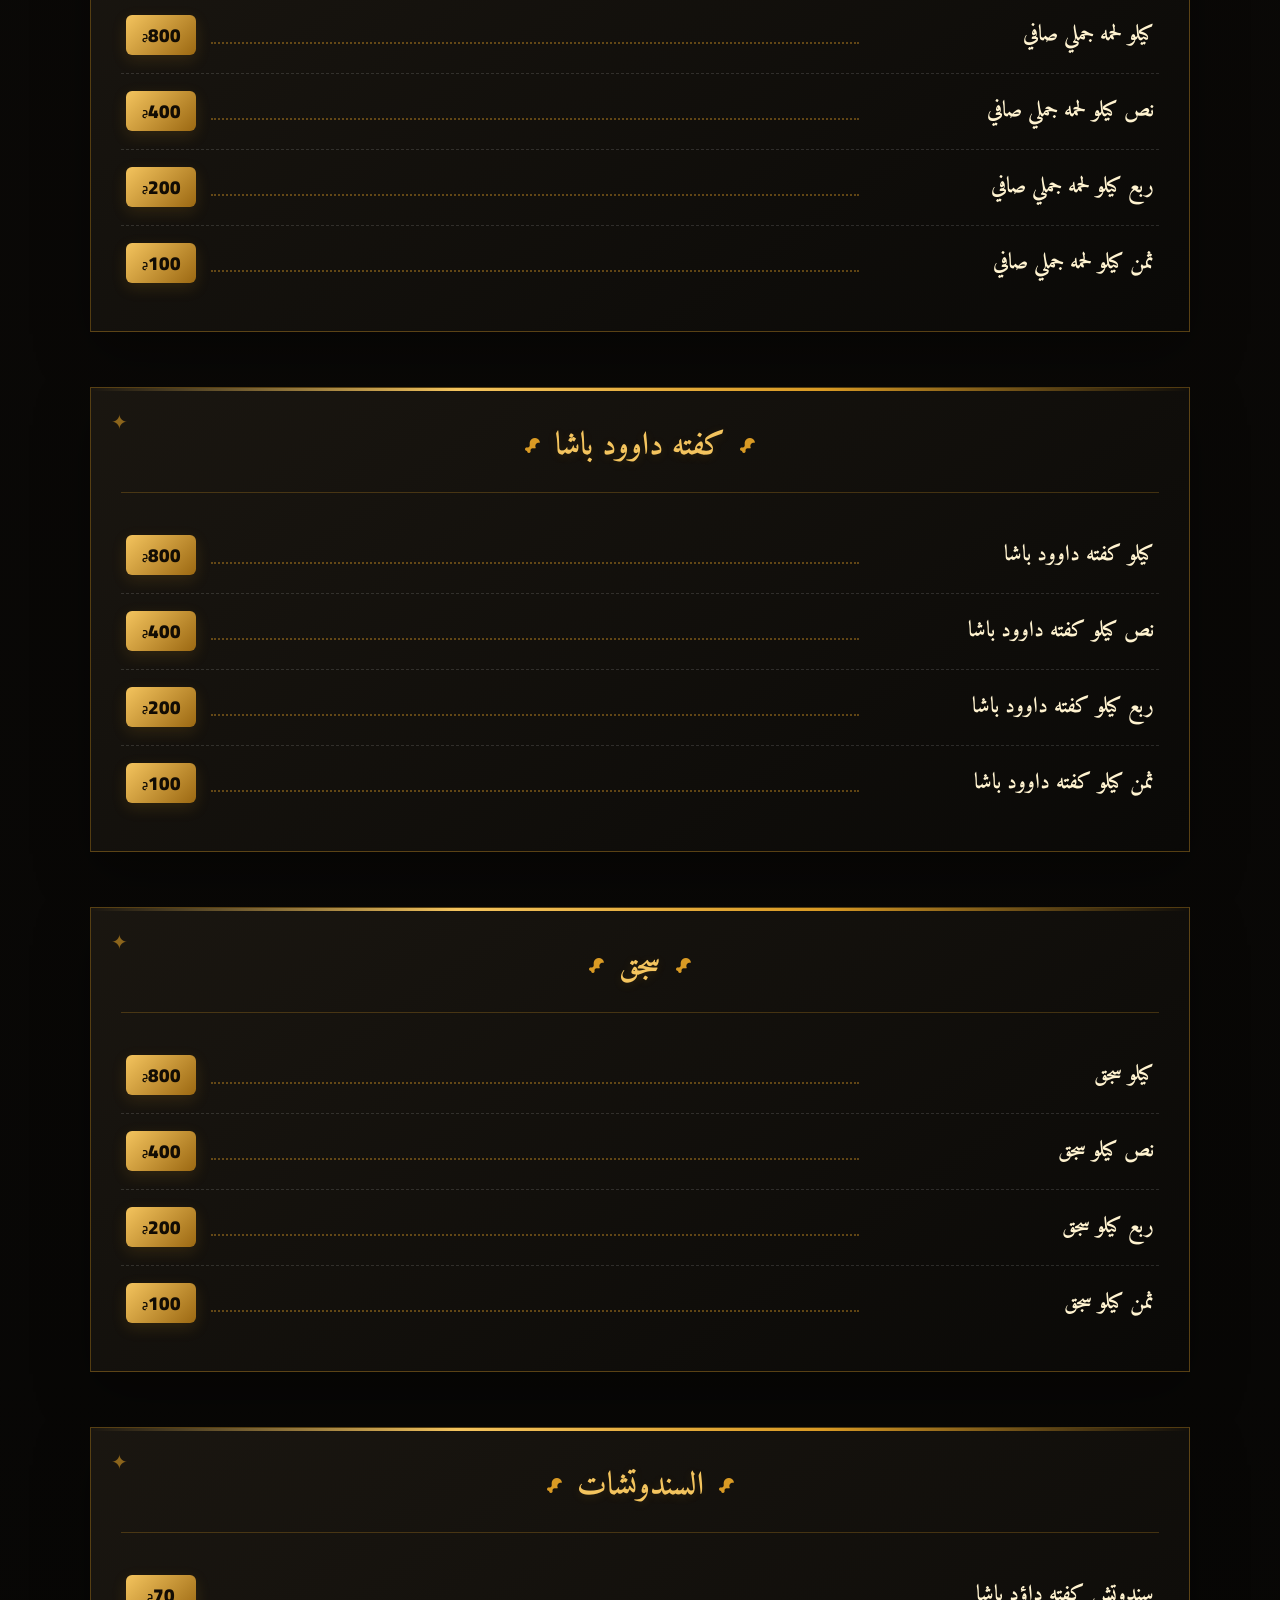
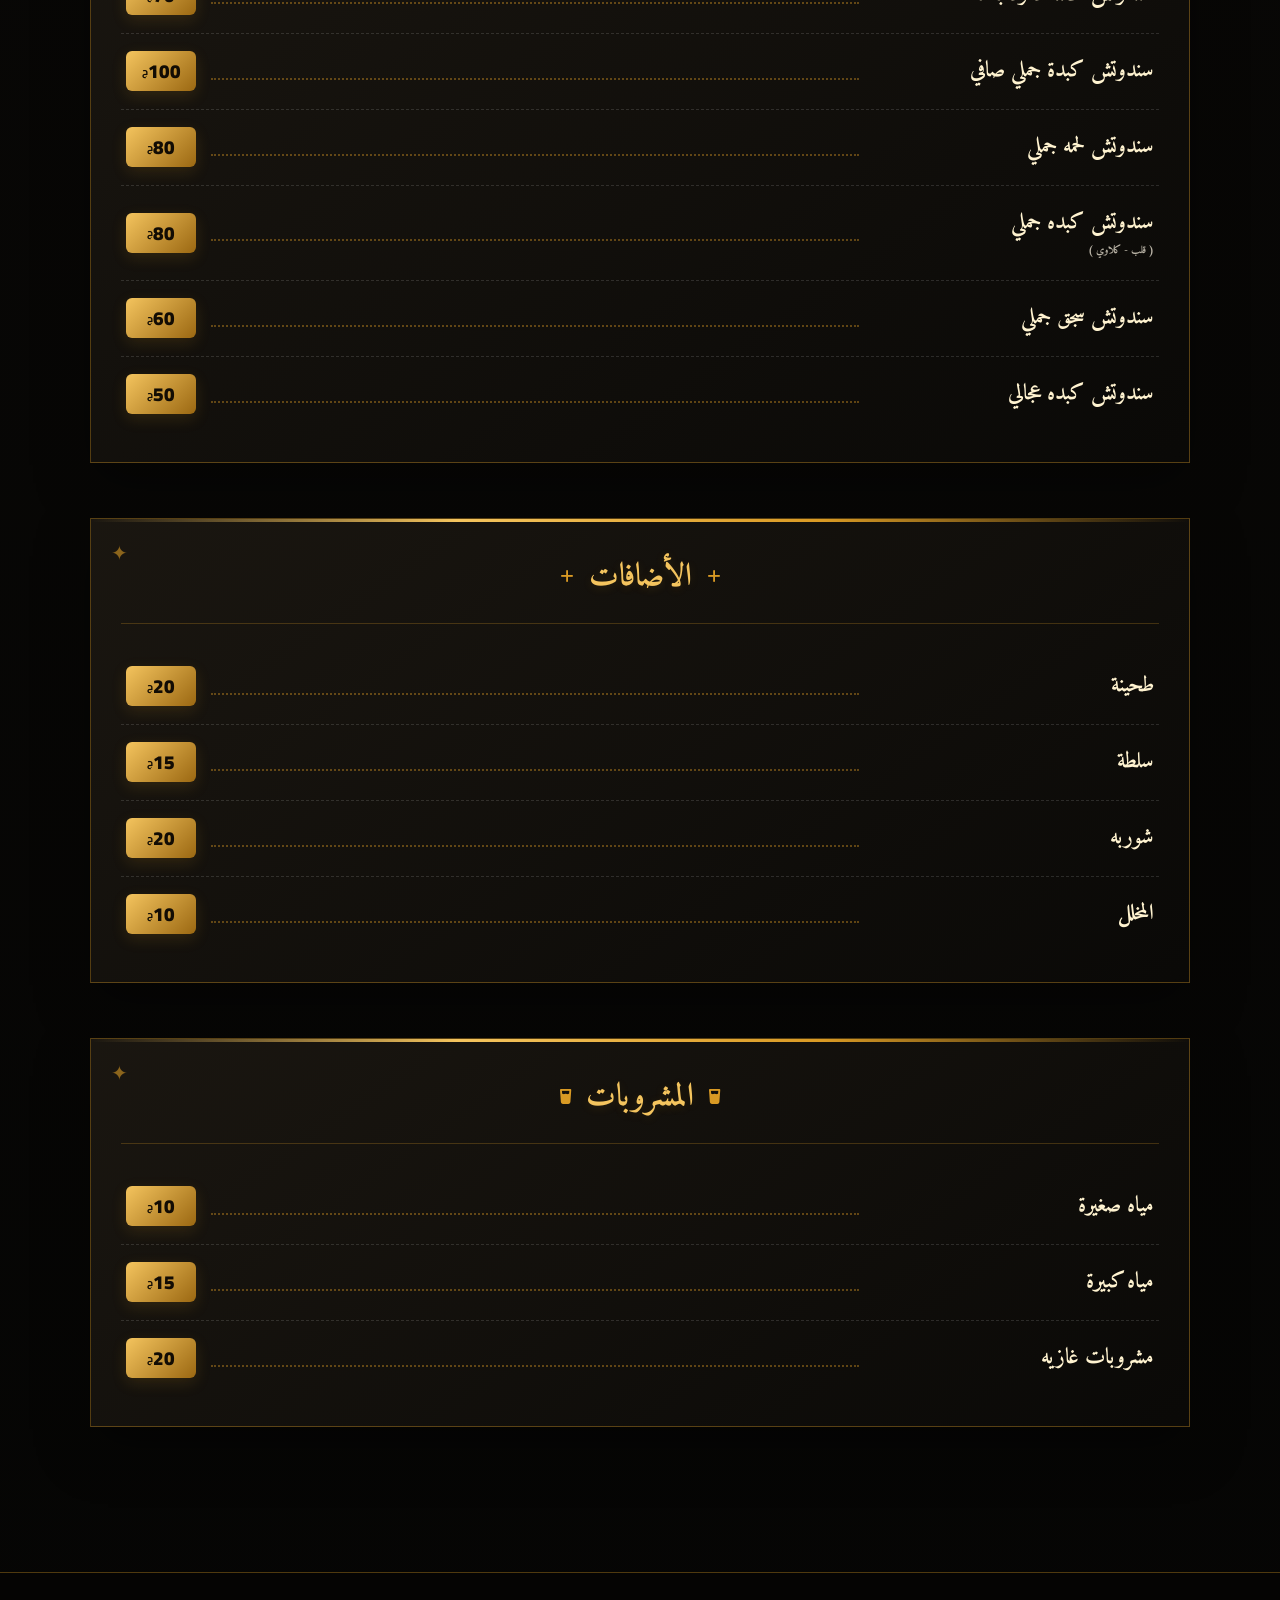
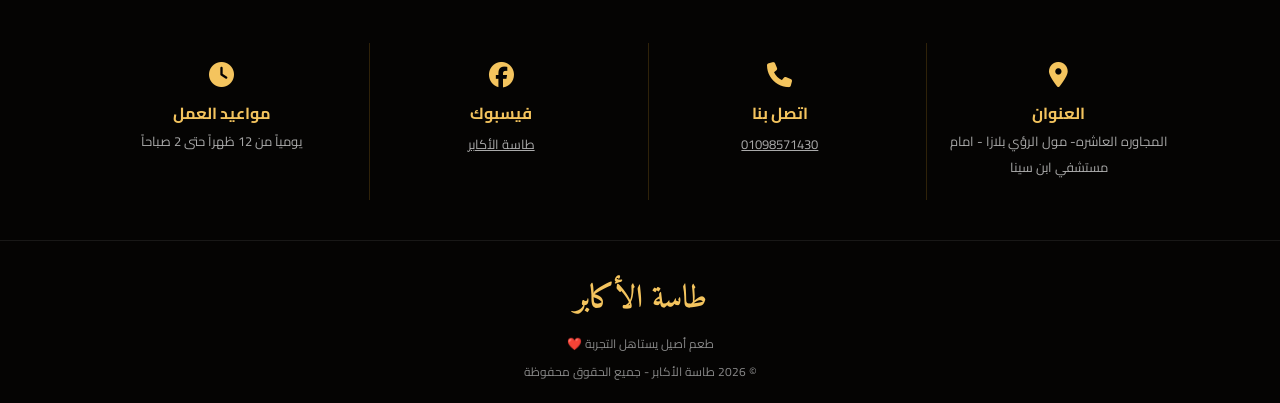
==== commit c71eeab7: "Update print statement from 'Hello' to 'Goodbye'" ====
--- a/tasa menu/index.html
+++ b/tasa menu/index.html
@@ -462,7 +462,7 @@
                     <i class="fa-solid fa-drumstick-bite"></i>
 
                     <h3>
-                       (قلب - كلاوي) كبده جملي
+                        كبده جملي (قلب - كلاوي)
                     </h3>
 
                     <i class="fa-solid fa-drumstick-bite"></i>
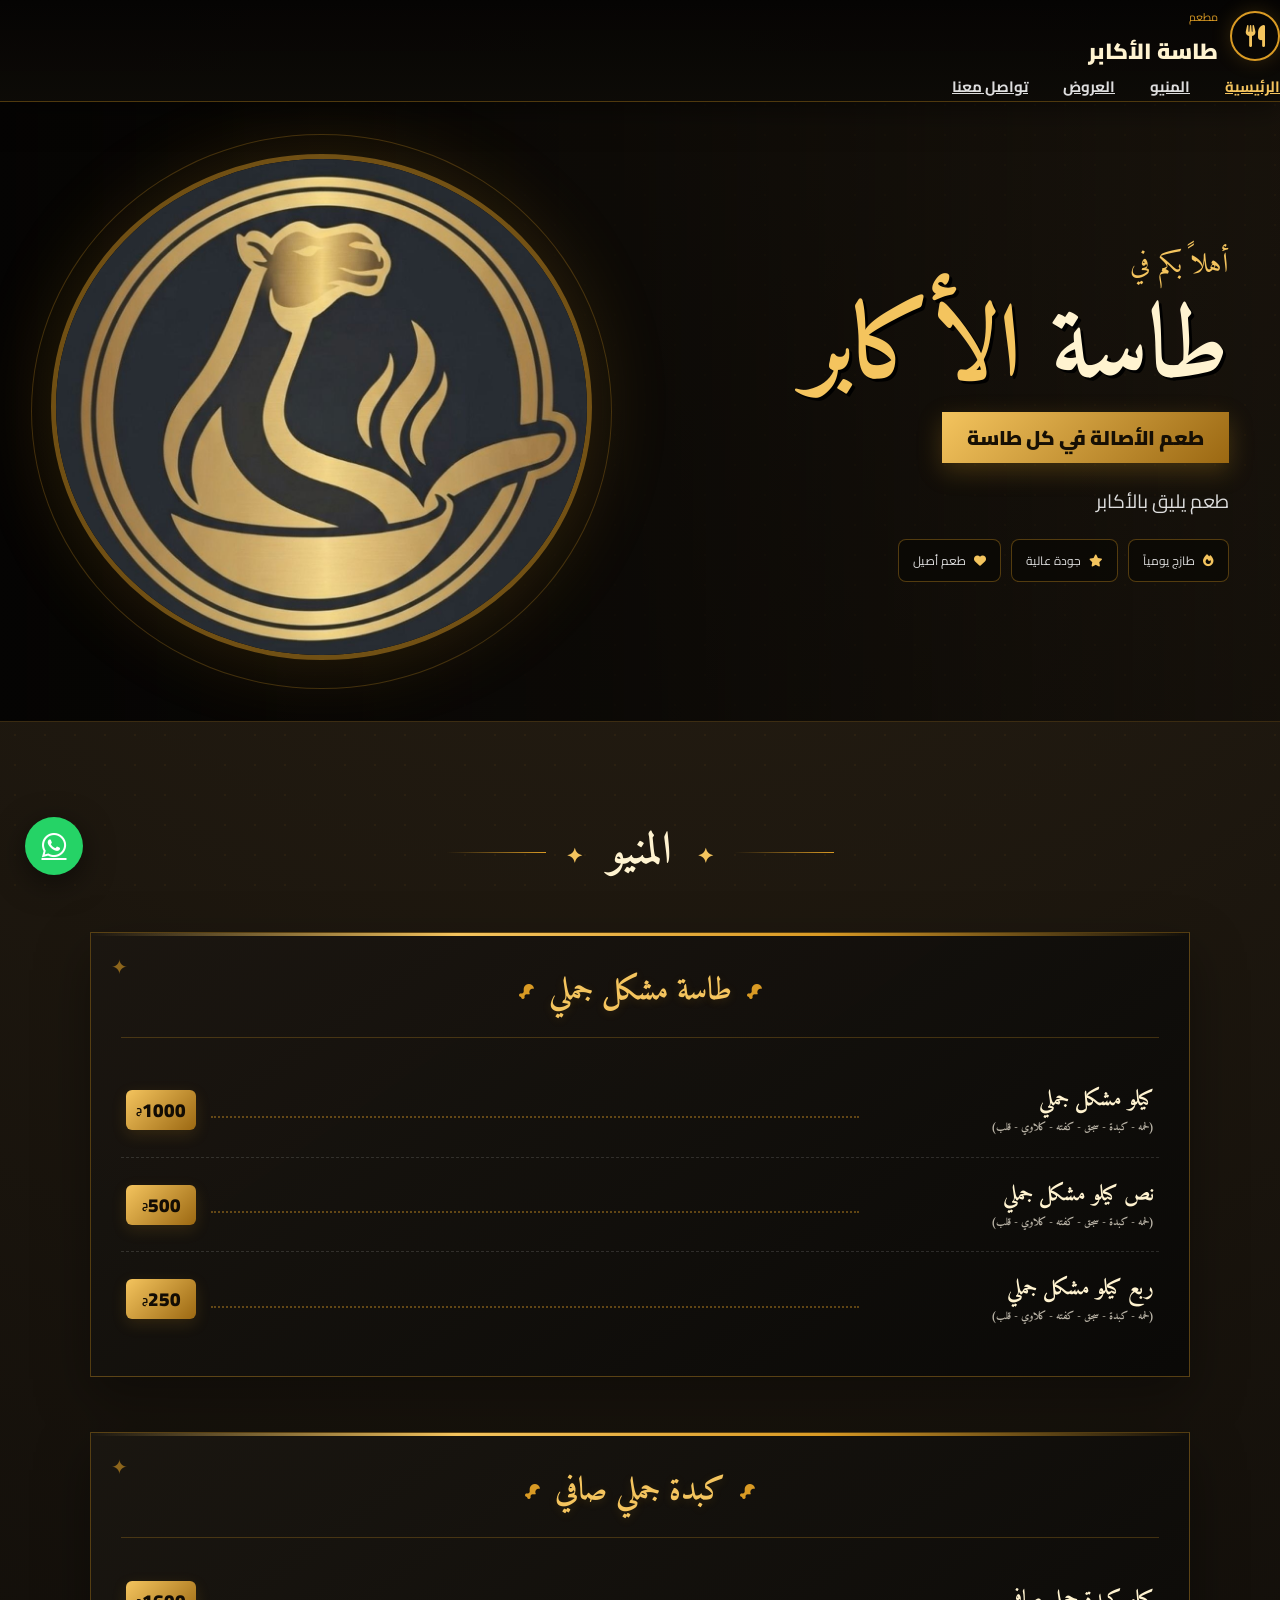
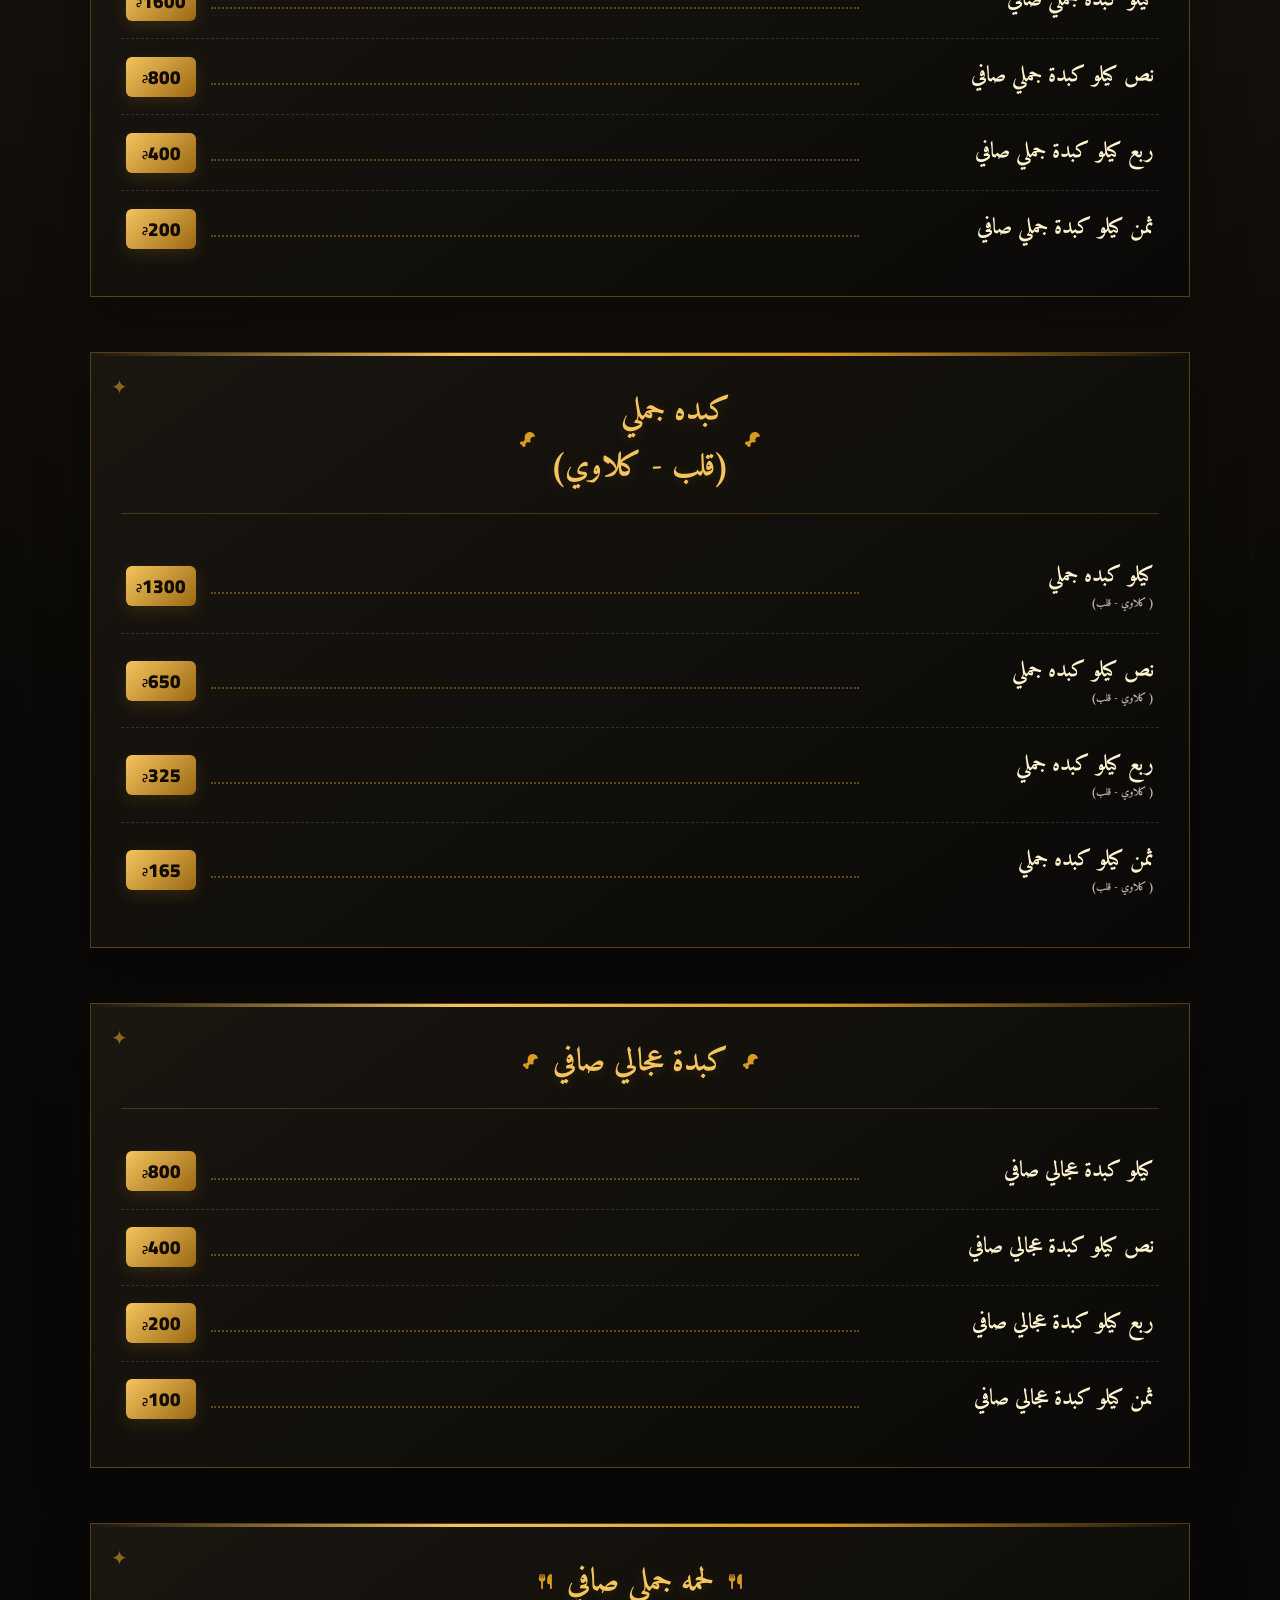
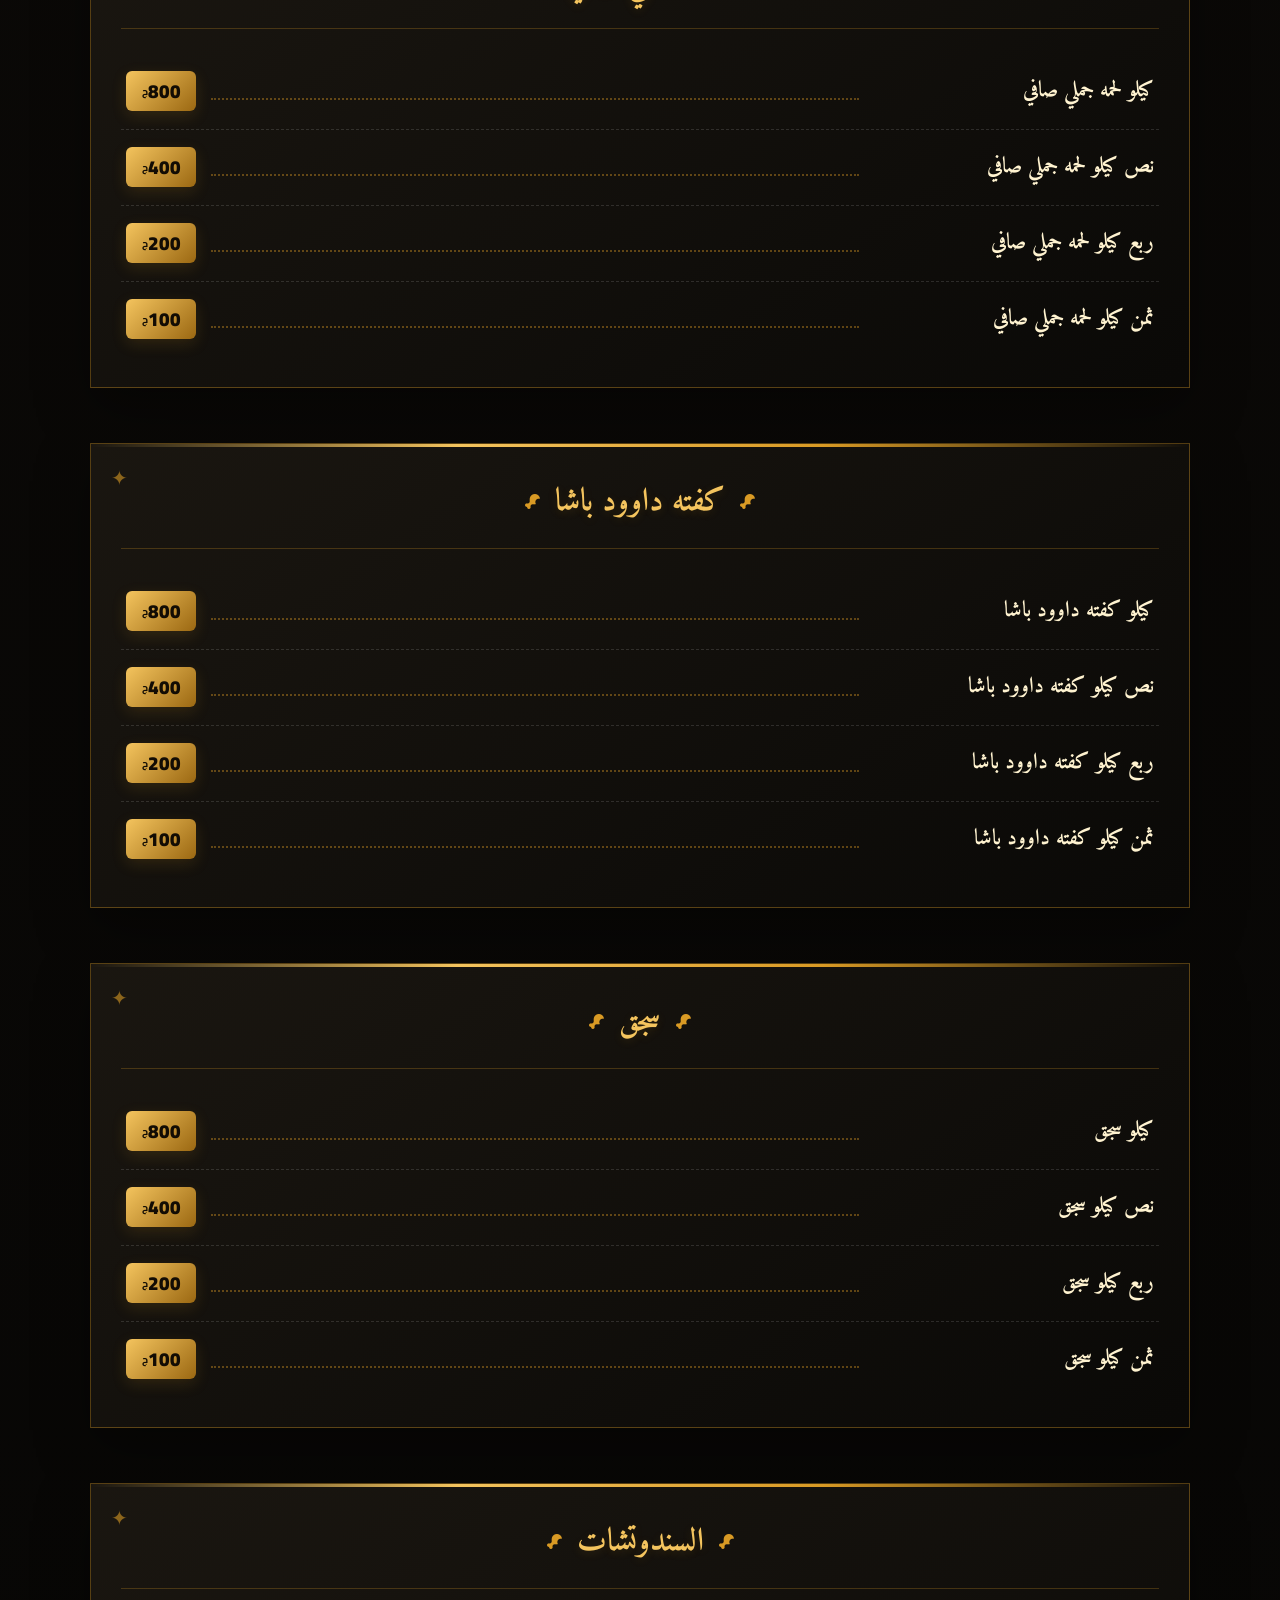
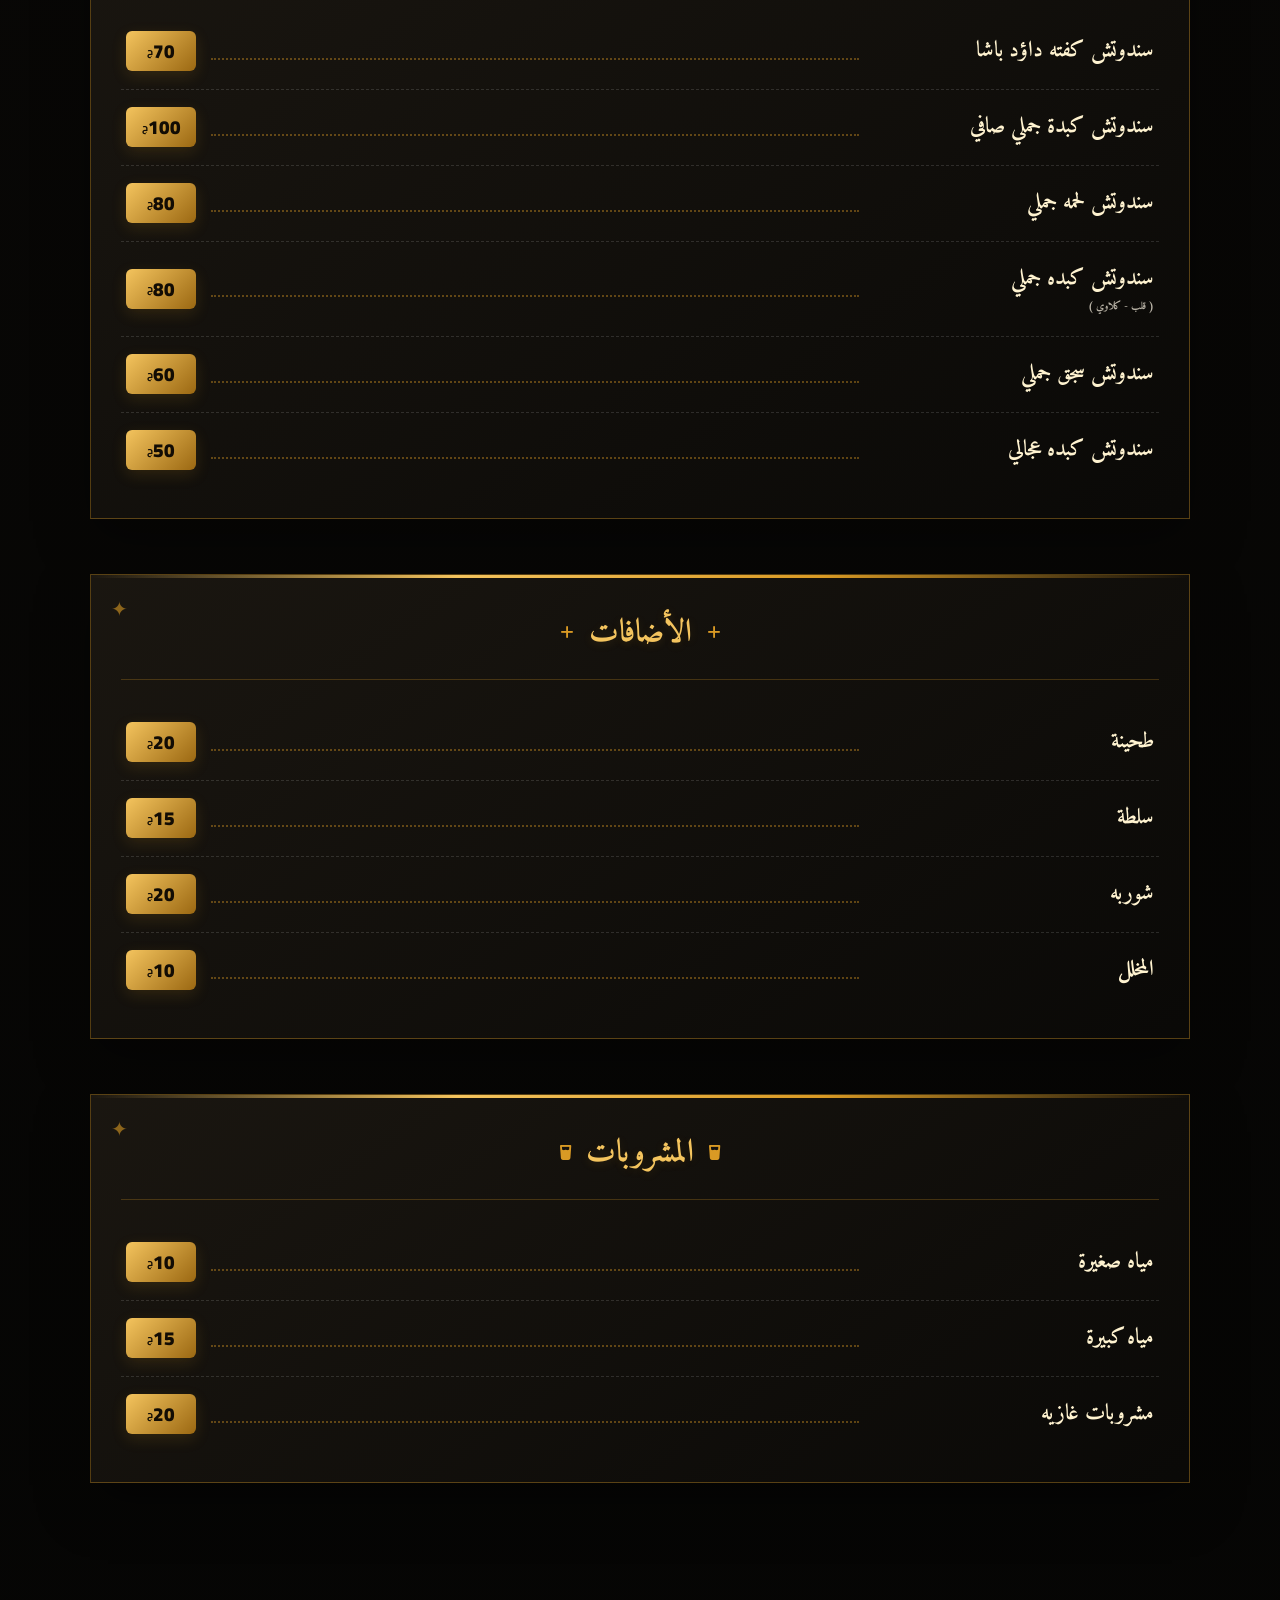
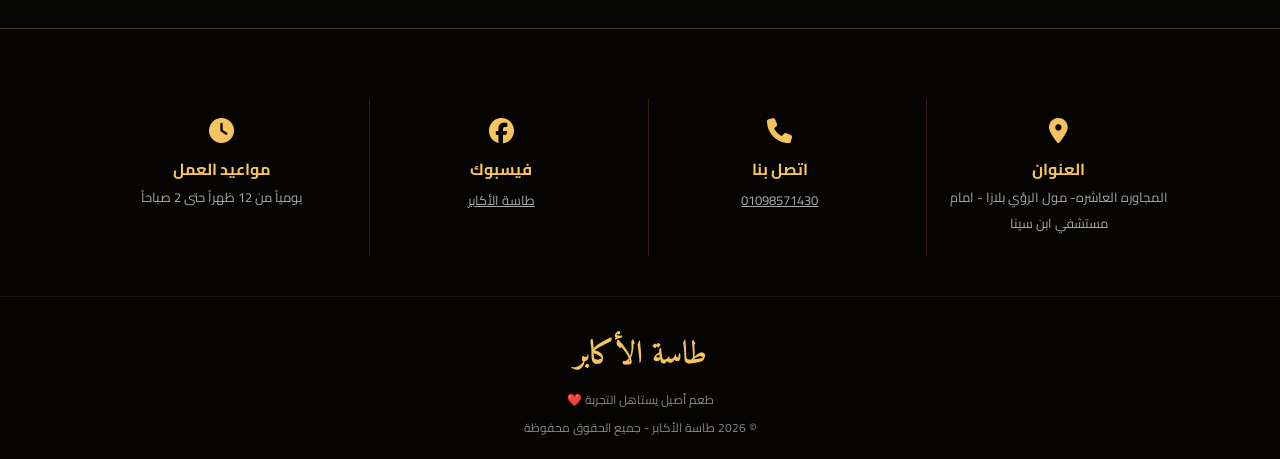
==== commit 0701642f: "Update index.html" ====
--- a/tasa menu/index.html
+++ b/tasa menu/index.html
@@ -462,7 +462,8 @@
                     <i class="fa-solid fa-drumstick-bite"></i>
 
                     <h3>
-                        كبده جملي (قلب - كلاوي)
+                        كبده جملي <br>
+                        (قلب - كلاوي)
                     </h3>
 
                     <i class="fa-solid fa-drumstick-bite"></i>
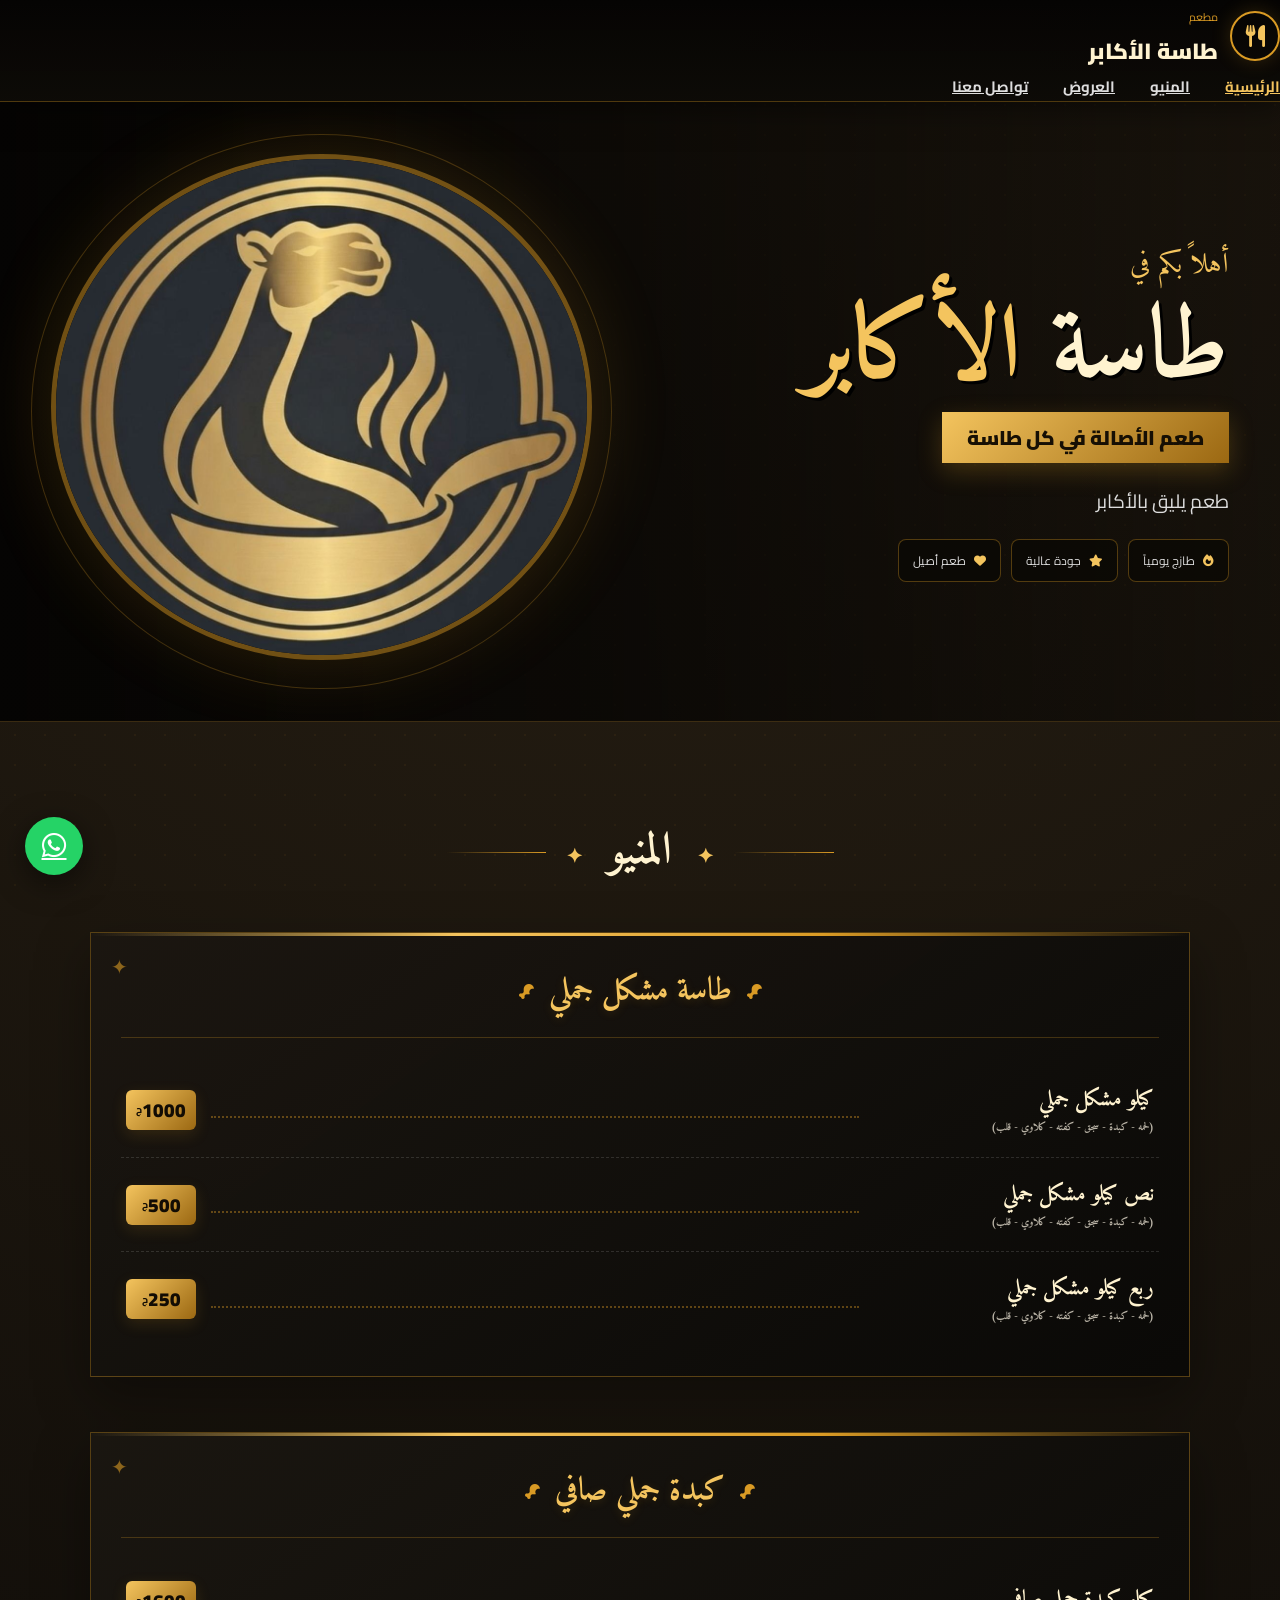
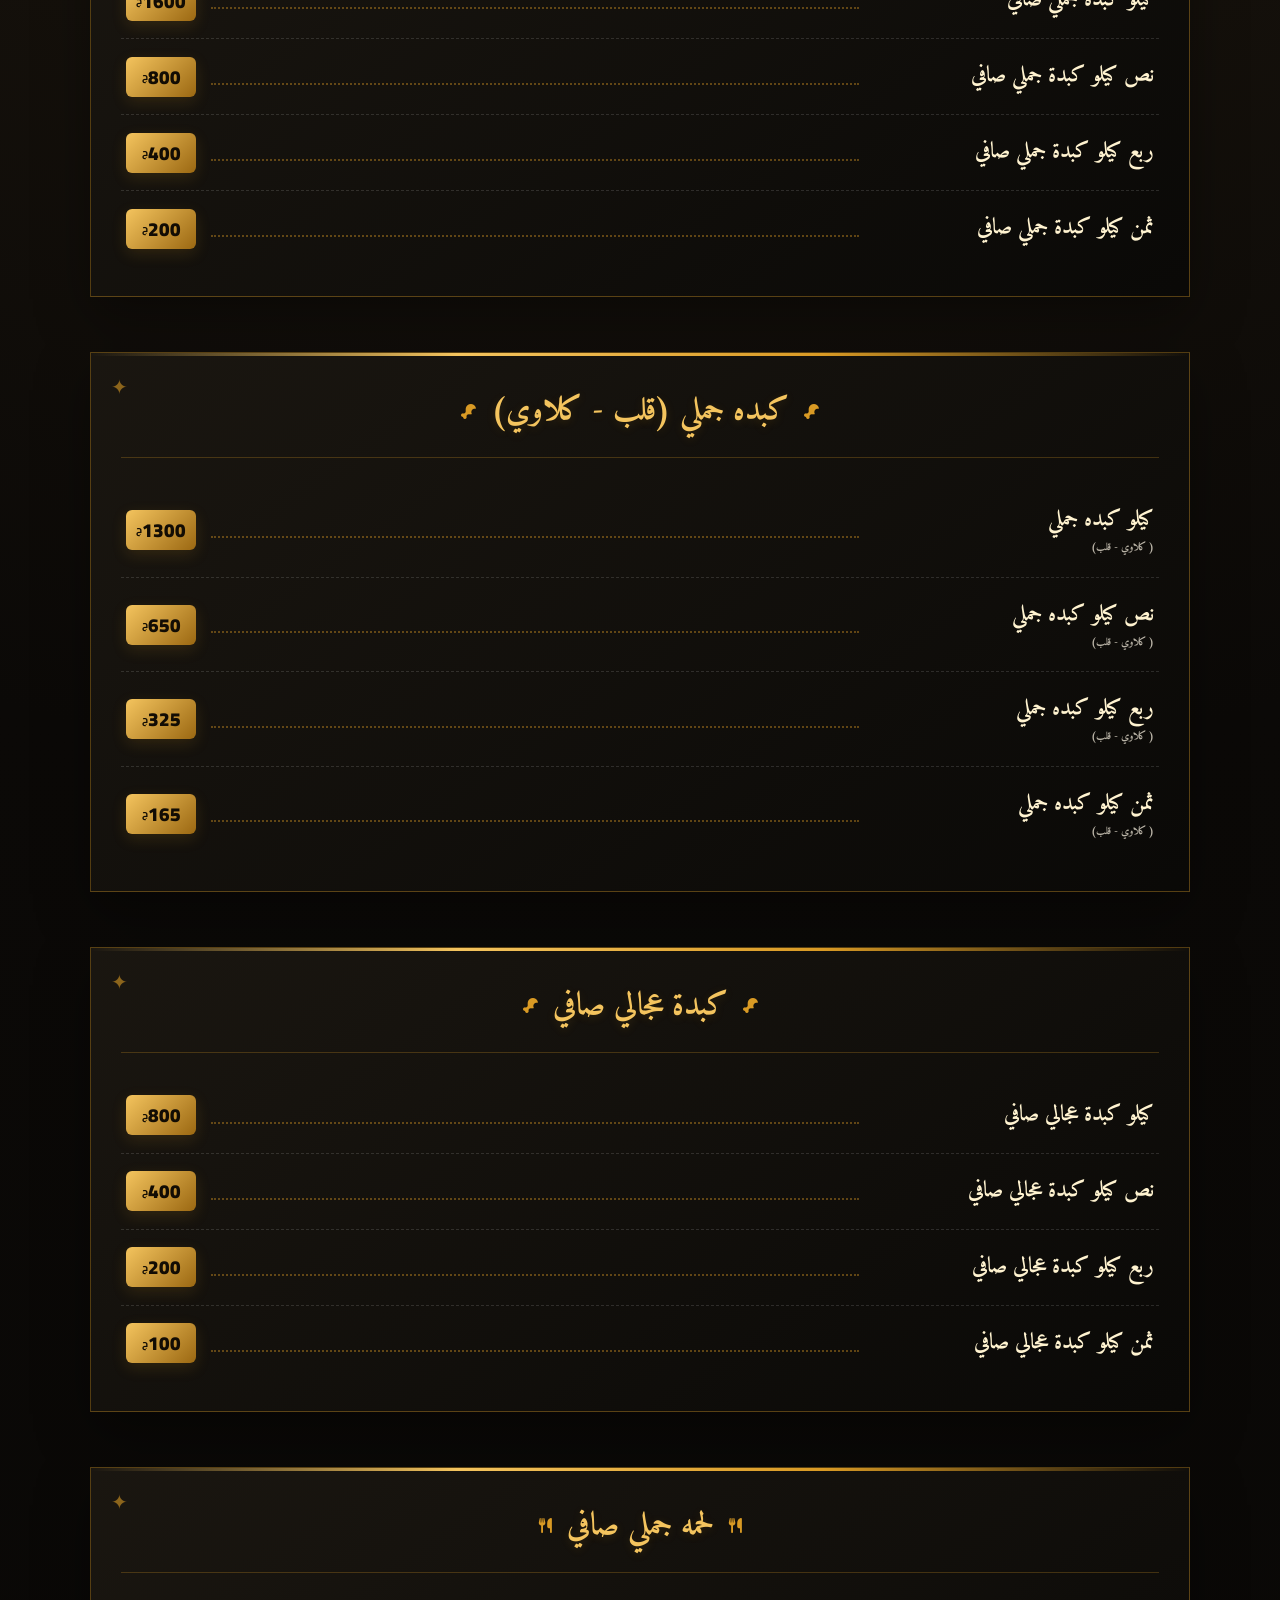
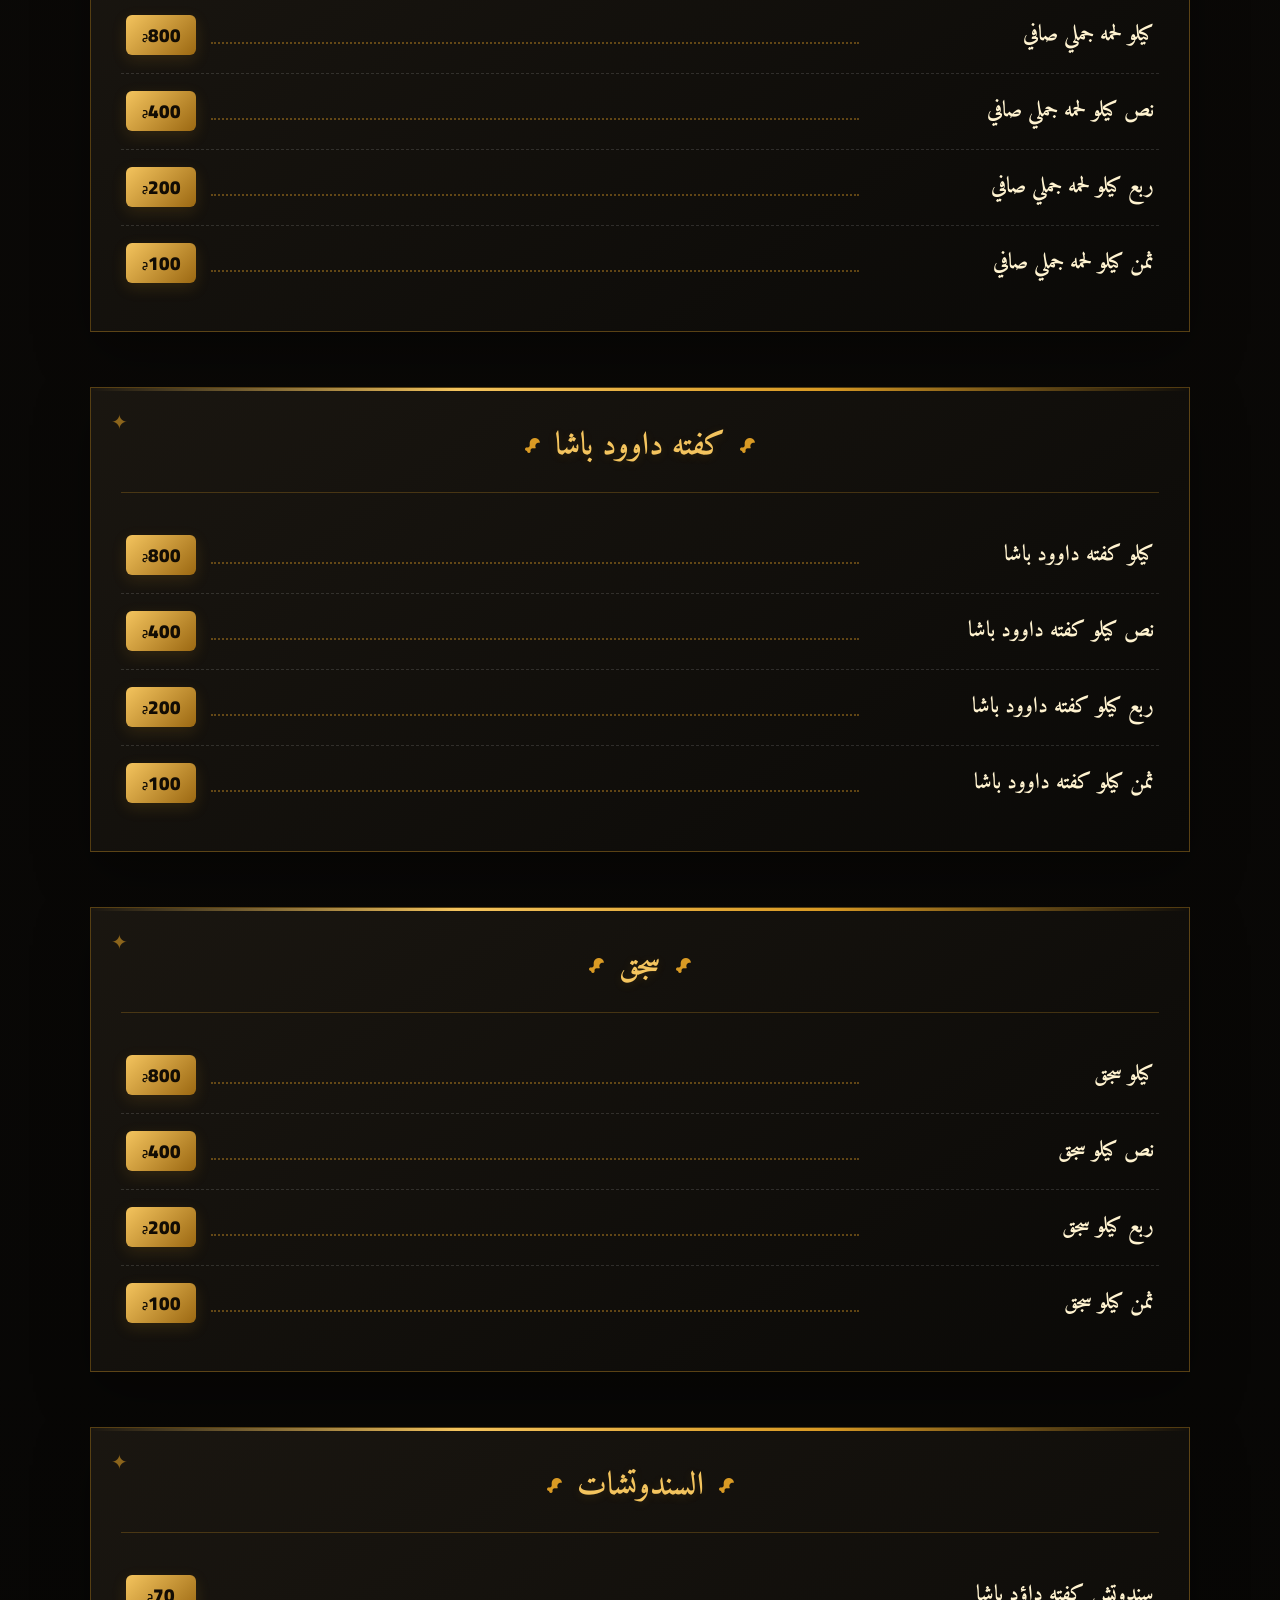
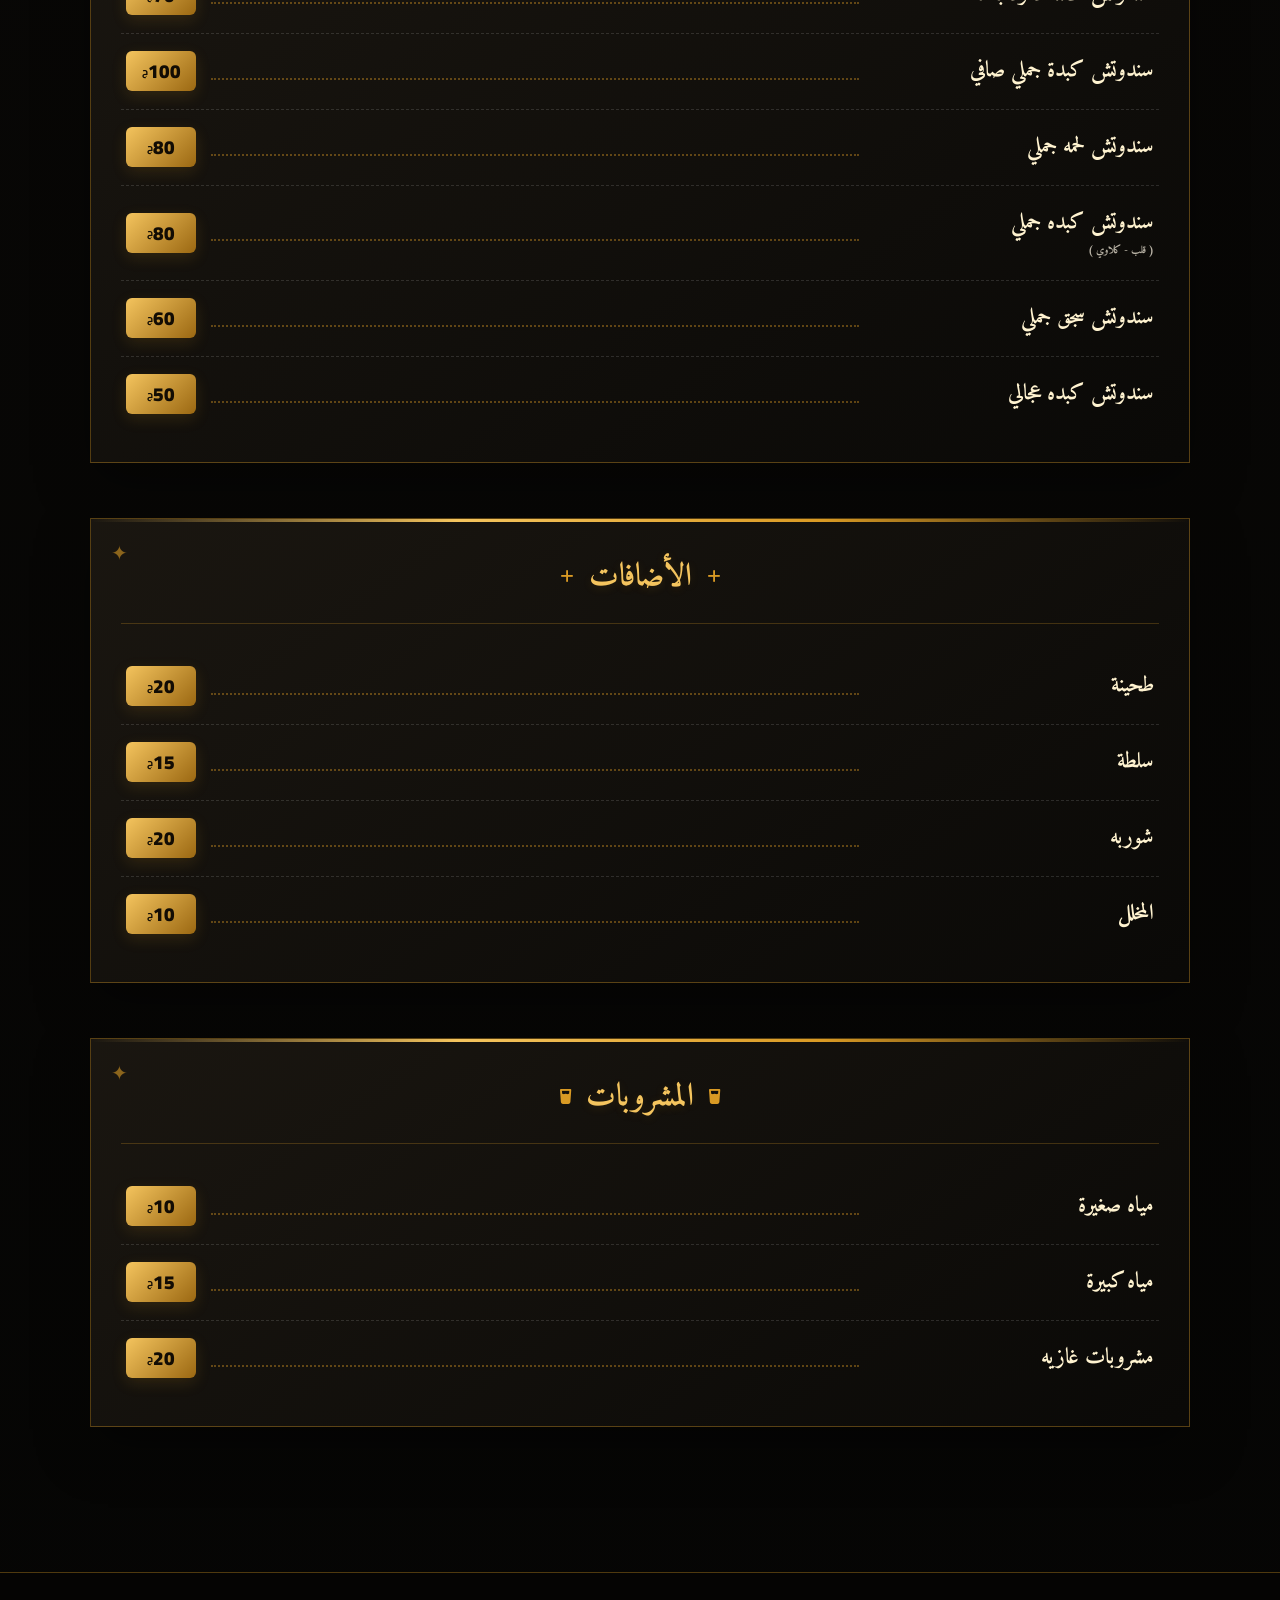
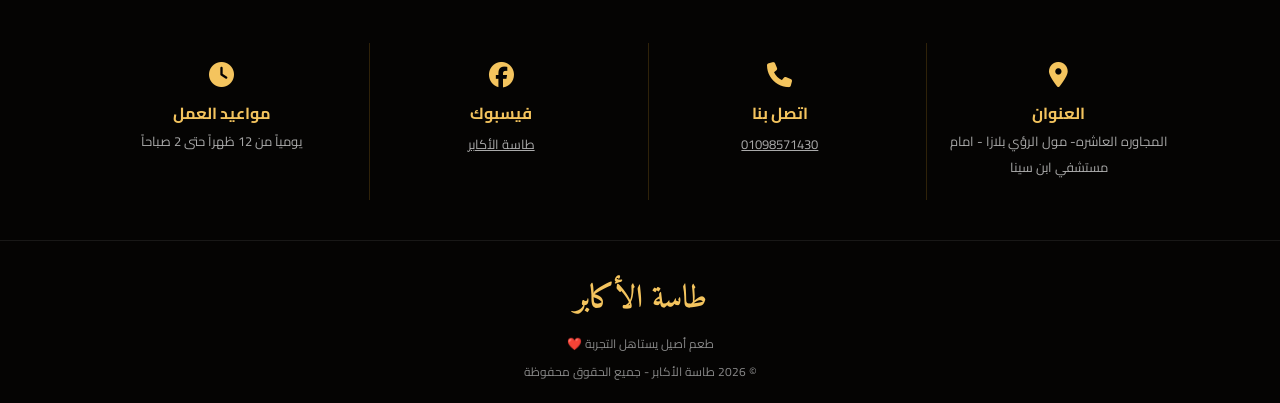
==== commit ad4b7485: "Update index.html" ====
--- a/tasa menu/index.html
+++ b/tasa menu/index.html
@@ -462,7 +462,7 @@
                     <i class="fa-solid fa-drumstick-bite"></i>
 
                     <h3>
-                        كبده جملي <br>
+                        كبده جملي  
                         (قلب - كلاوي)
                     </h3>
 
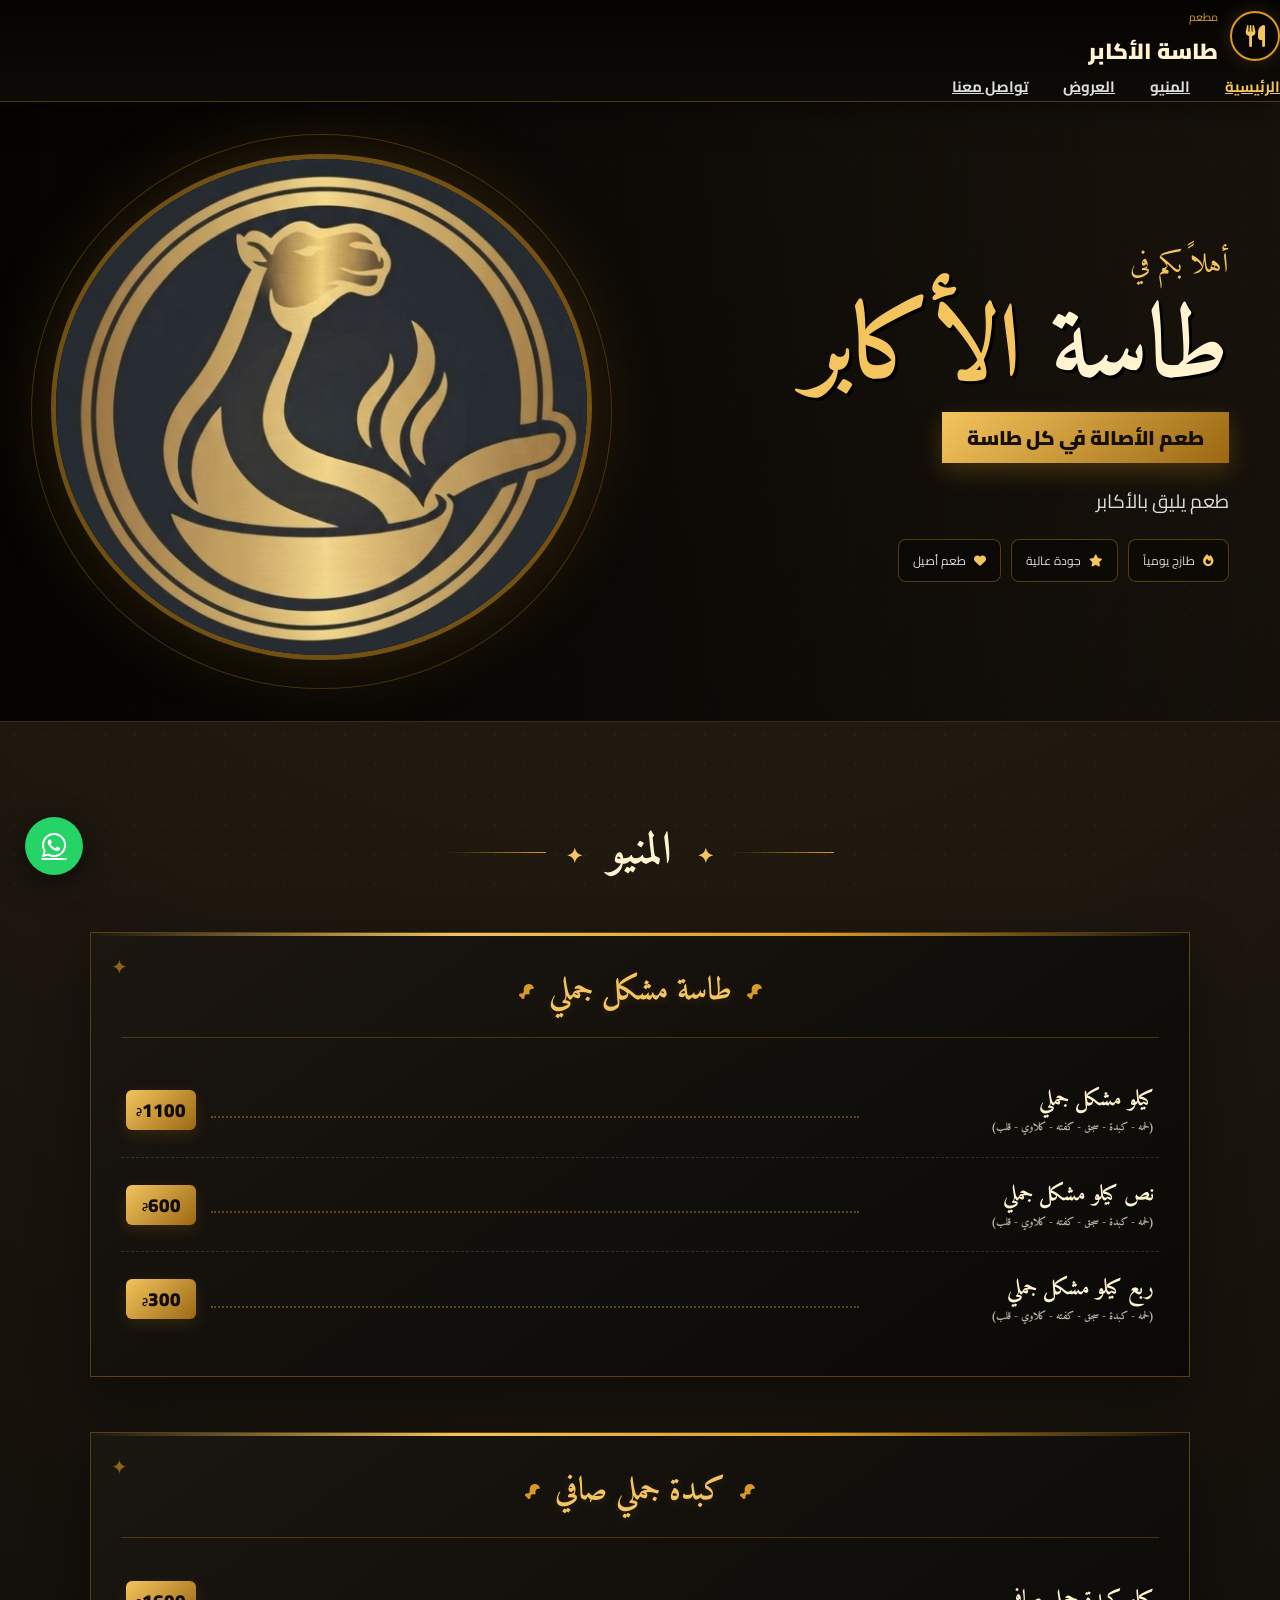
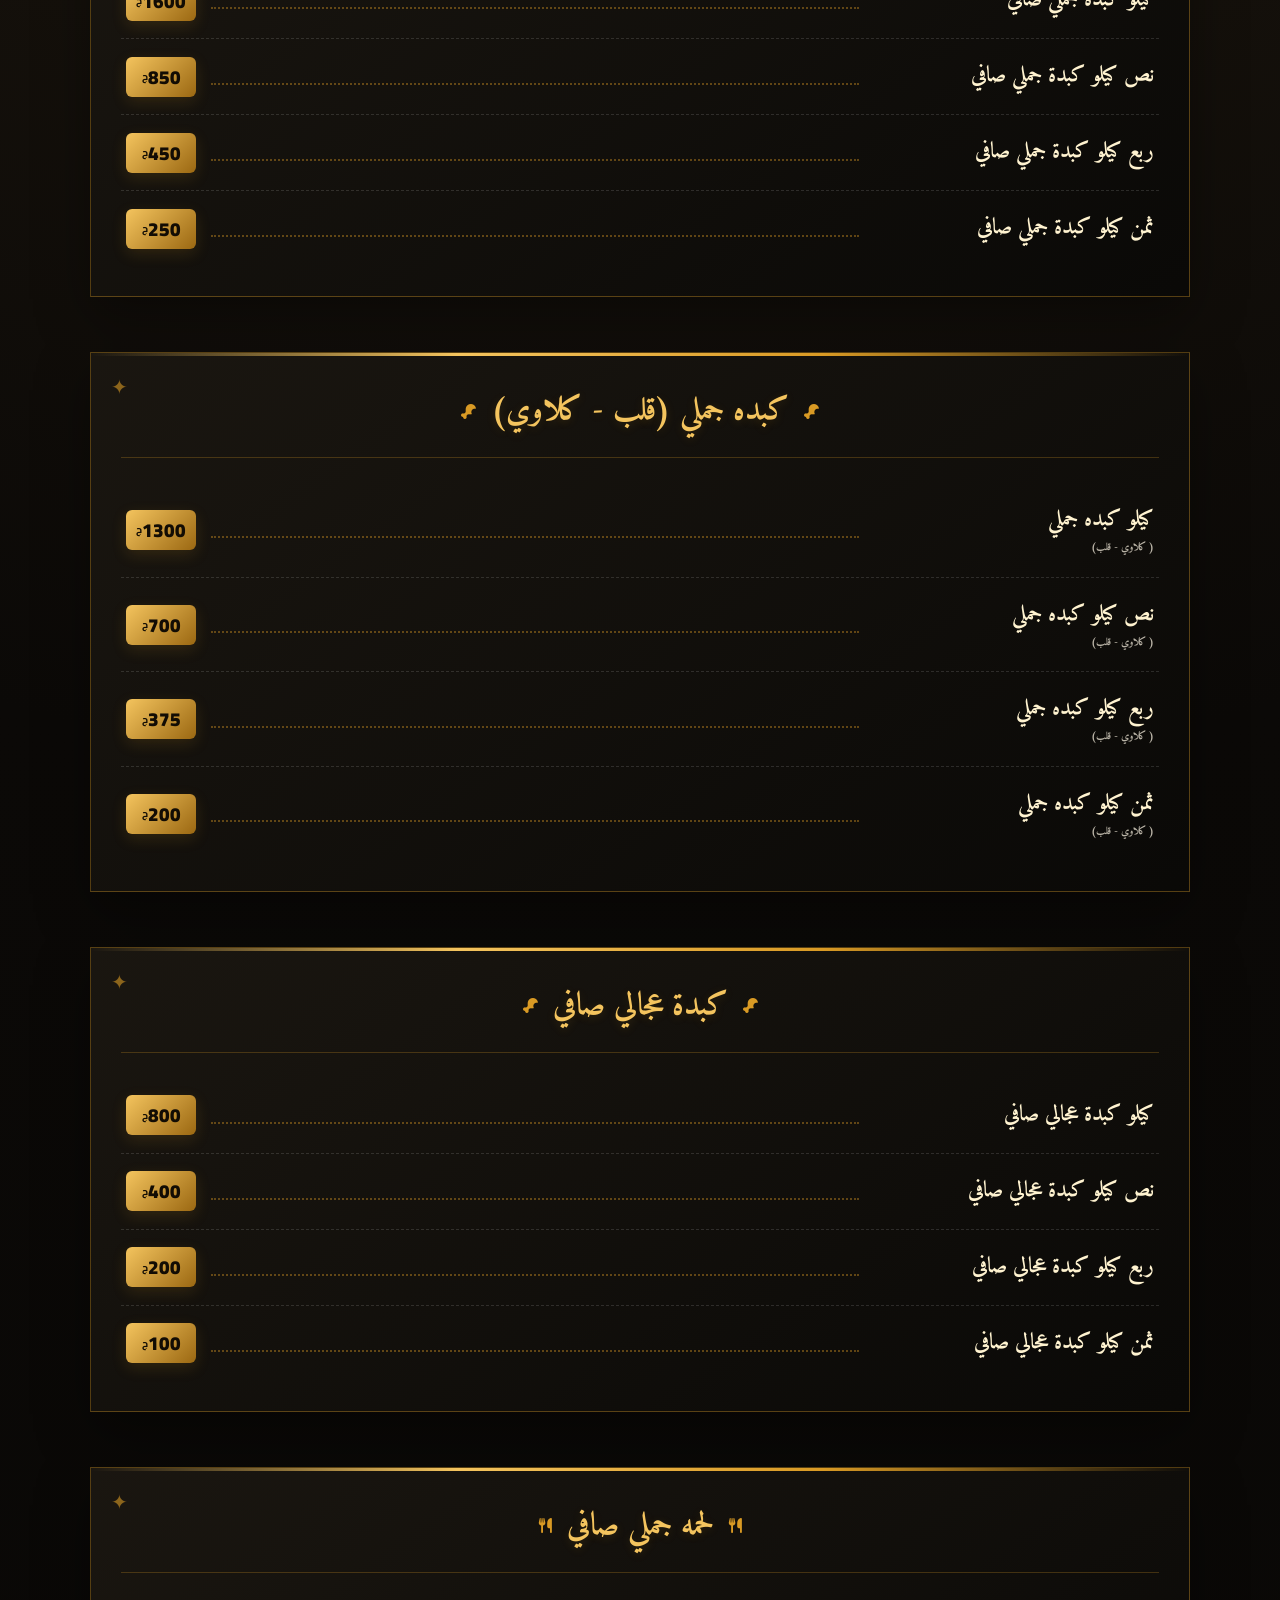
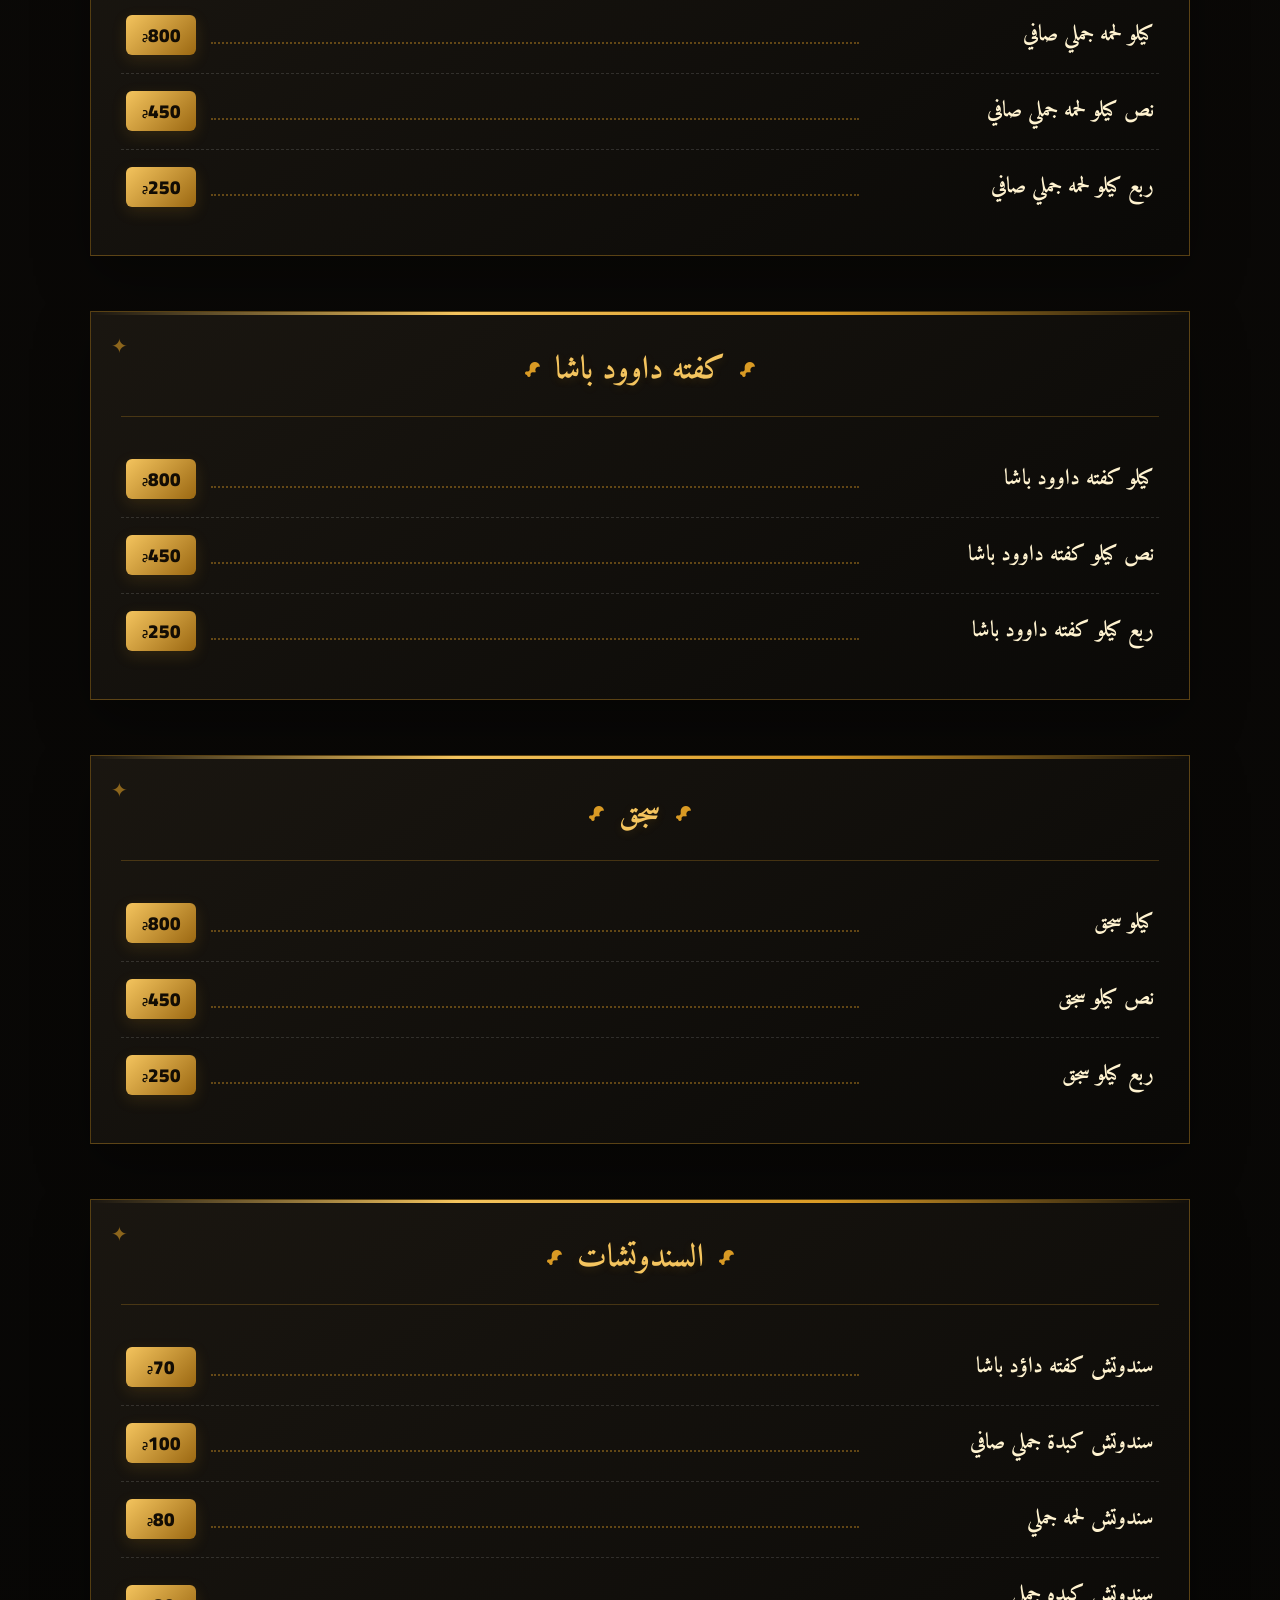
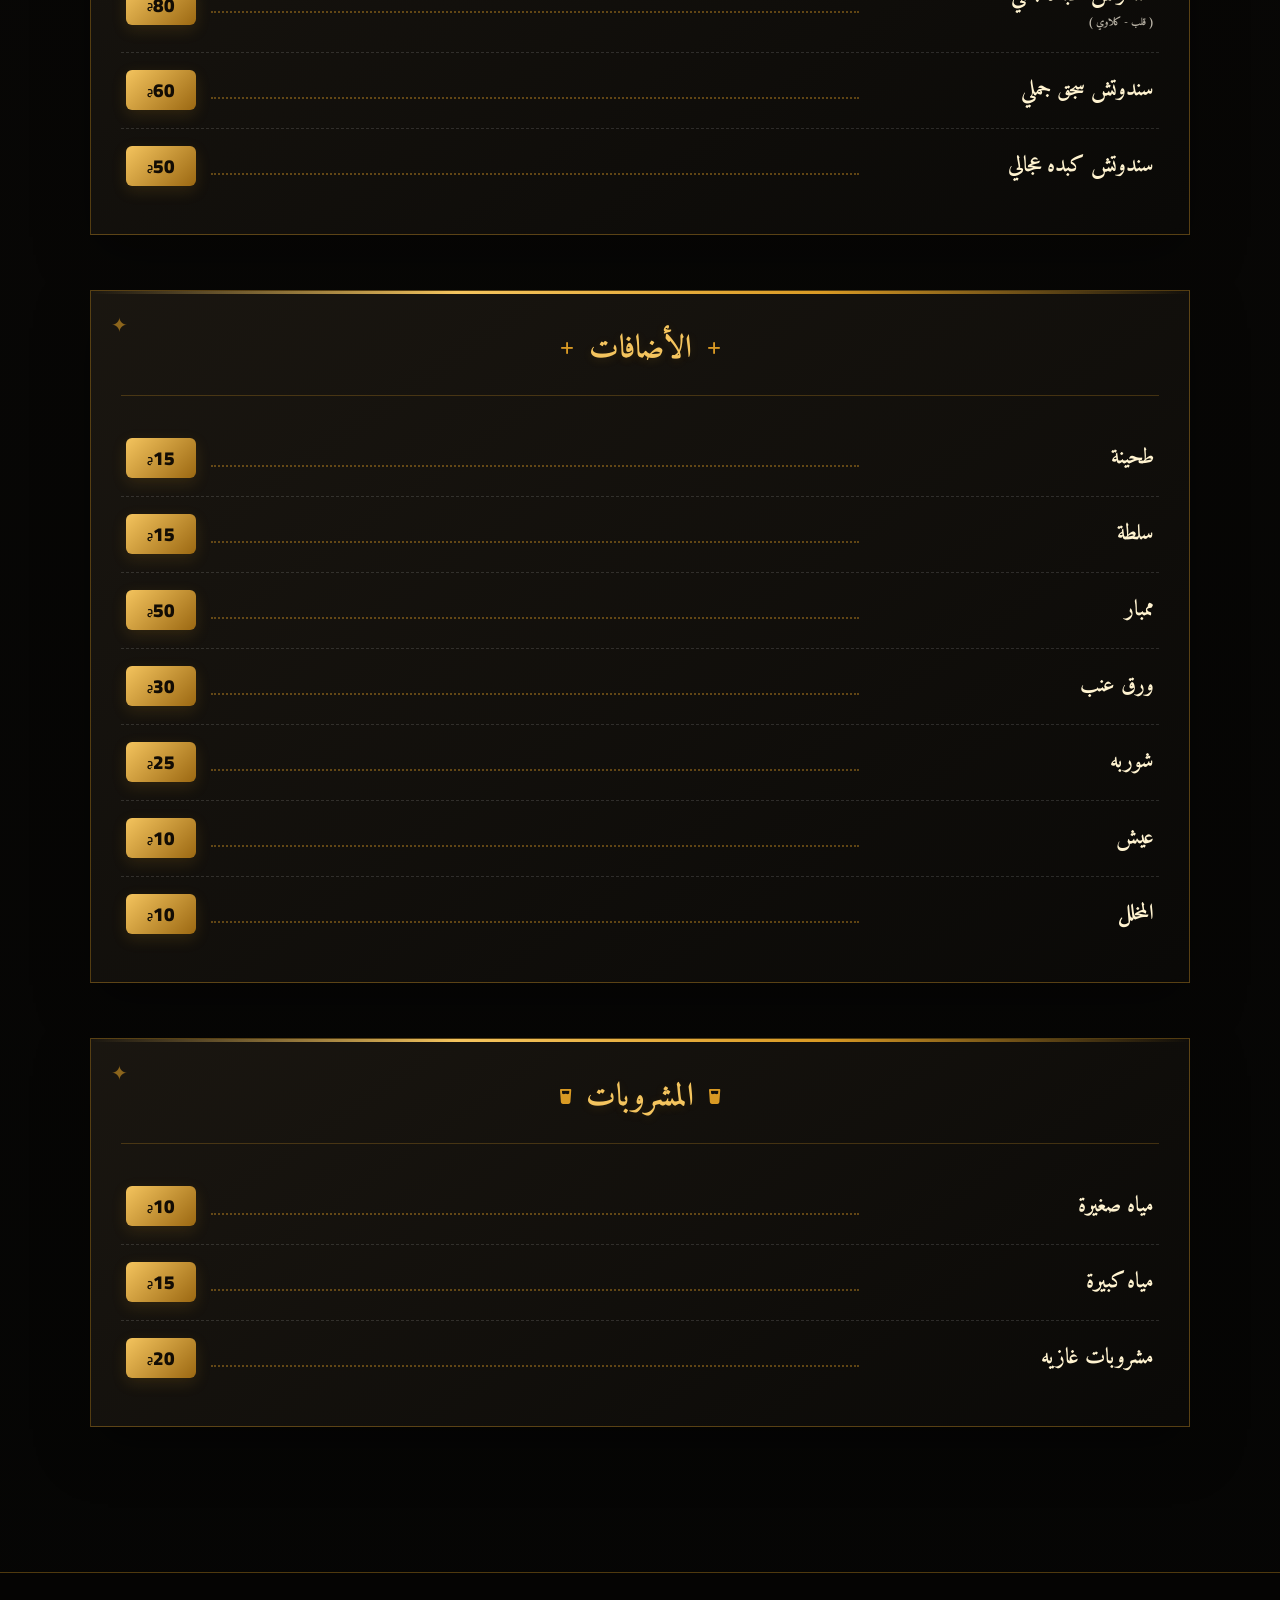
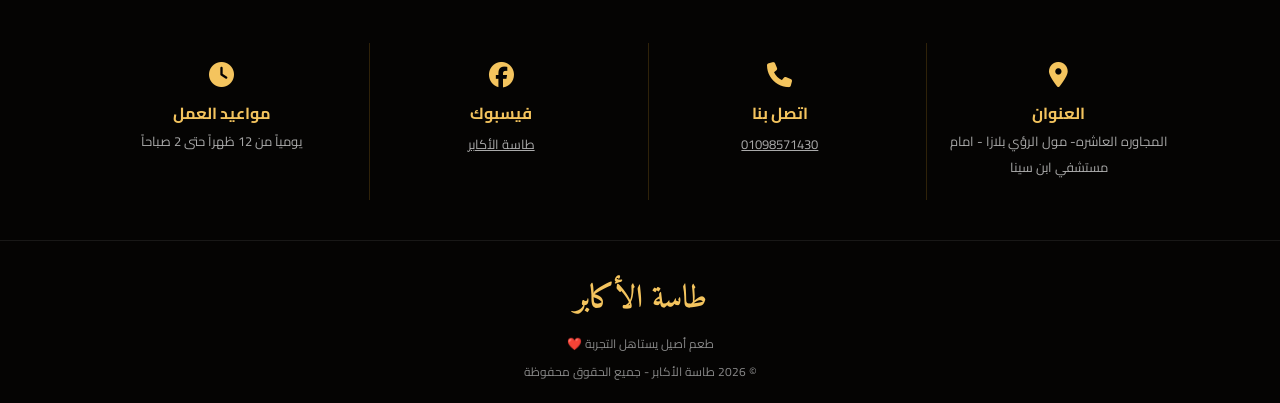
==== commit 9320dc24: "Update print statement from 'Hello' to 'Goodbye'" ====
--- a/tasa menu/index.html
+++ b/tasa menu/index.html
@@ -244,7 +244,7 @@
 
 
                         <div class="item-price">
-                            1000
+                            1100
                         </div>
 
                     </div>
@@ -272,7 +272,7 @@
 
 
                         <div class="item-price">
-                            500
+                            600
                         </div>
 
                     </div>
@@ -301,7 +301,7 @@
 
 
                         <div class="item-price">
-                            250
+                            300
                         </div>
 
                     </div>
@@ -382,7 +382,7 @@
 
 
                         <div class="item-price">
-                            800
+                            850
                         </div>
 
                     </div>
@@ -407,7 +407,7 @@
 
 
                         <div class="item-price">
-                            400
+                            450
                         </div>
 
                     </div>
@@ -433,7 +433,7 @@
 
 
                         <div class="item-price">
-                            200
+                            250
                         </div>
 
                     </div>
@@ -524,7 +524,7 @@
 
 
                         <div class="item-price">
-                            650
+                            700
                         </div>
 
                     </div>
@@ -551,7 +551,7 @@
 
 
                         <div class="item-price">
-                            325
+                            375
                         </div>
 
                     </div>
@@ -577,7 +577,7 @@
 
 
                         <div class="item-price">
-                            165
+                            200
                         </div>
 
                     </div>
@@ -796,7 +796,7 @@
                         <div class="item-line"></div>
 
                         <div class="item-price">
-                            400
+                            450
                         </div>
 
                     </div>
@@ -816,27 +816,7 @@
                         <div class="item-line"></div>
 
                         <div class="item-price">
-                            200
-                        </div>
-
-                    </div>
-
-
-
-                    <div class="menu-item">
-
-                        <div class="item-info">
-
-                            <h4>
-                                ثمن كيلو لحمه جملي صافي
-                            </h4>
-
-                        </div>
-
-                        <div class="item-line"></div>
-
-                        <div class="item-price">
-                            100
+                            250
                         </div>
 
                     </div>
@@ -915,7 +895,7 @@
 
 
                         <div class="item-price">
-                            400
+                            450
                         </div>
 
                     </div>
@@ -940,34 +920,7 @@
 
 
                         <div class="item-price">
-                            200
-                        </div>
-
-                    </div>
-
-
-
-                    <!-- Item -->
-
-                    <div class="menu-item">
-
-                        <div class="item-info">
-
-                            <h4>
-                                ثمن كيلو كفته داوود باشا
-
-                            </h4>
-
-
-
-                        </div>
-
-
-                        <div class="item-line"></div>
-
-
-                        <div class="item-price">
-                            100
+                            250
                         </div>
 
                     </div>
@@ -1047,7 +1000,7 @@
 
 
                         <div class="item-price">
-                            400
+                            450
                         </div>
 
                     </div>
@@ -1072,37 +1025,11 @@
 
 
                         <div class="item-price">
-                            200
-                        </div>
-
-                    </div>
-
-
-
-                    <!-- Item -->
-
-                    <div class="menu-item">
-
-                        <div class="item-info">
-
-                            <h4>
-                                ثمن كيلو سجق
-
-                            </h4>
-
-
-
-                        </div>
-
-
-                        <div class="item-line"></div>
-
-
-                        <div class="item-price">
-                            100
-                        </div>
-
-                    </div>
+                            250
+                        </div>
+
+                    </div>
+
 
 
 
@@ -1344,7 +1271,7 @@
                         <div class="item-line"></div>
 
                         <div class="item-price">
-                            20
+                            15
                         </div>
 
                     </div>
@@ -1370,6 +1297,49 @@
                     </div>
 
 
+
+                      <div class="menu-item">
+
+                        <div class="item-info">
+
+                            <h4>
+                                ممبار
+                            </h4>
+
+                        </div>
+
+                        <div class="item-line"></div>
+
+                        <div class="item-price">
+                            50
+                        </div>
+
+                    </div>
+
+
+
+
+                      <div class="menu-item">
+
+                        <div class="item-info">
+
+                            <h4>
+                                ورق عنب
+                            </h4>
+
+                        </div>
+
+                        <div class="item-line"></div>
+
+                        <div class="item-price">
+                            30
+                        </div>
+
+                    </div>
+
+                    
+
+
                      <div class="menu-item">
 
                         <div class="item-info">
@@ -1383,7 +1353,28 @@
                         <div class="item-line"></div>
 
                         <div class="item-price">
-                            20
+                            25
+                        </div>
+
+                    </div>
+
+
+                      <div class="menu-item">
+
+                        <div class="item-info">
+
+                            <h4>
+                                 عيش
+                        
+                            </h4>
+                            
+
+                        </div>
+
+                        <div class="item-line"></div>
+
+                        <div class="item-price">
+                            10
                         </div>
 
                     </div>
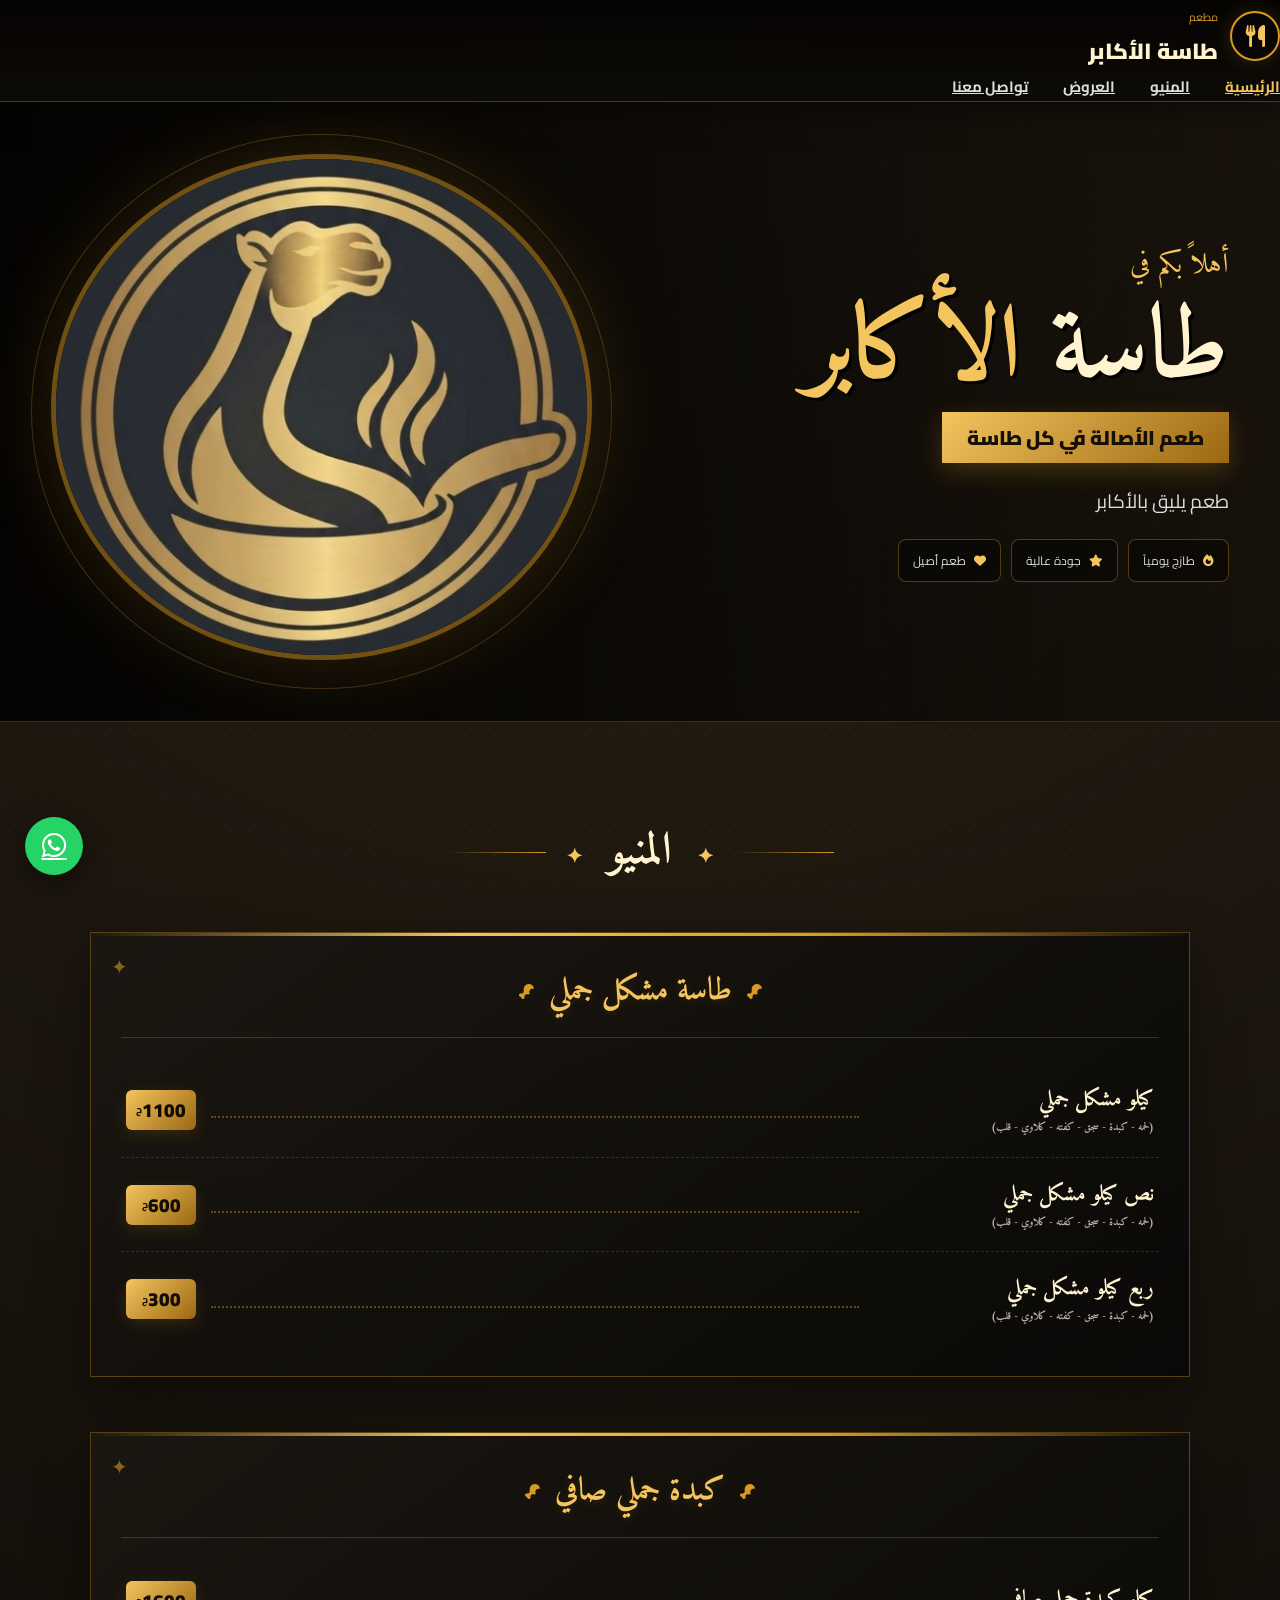
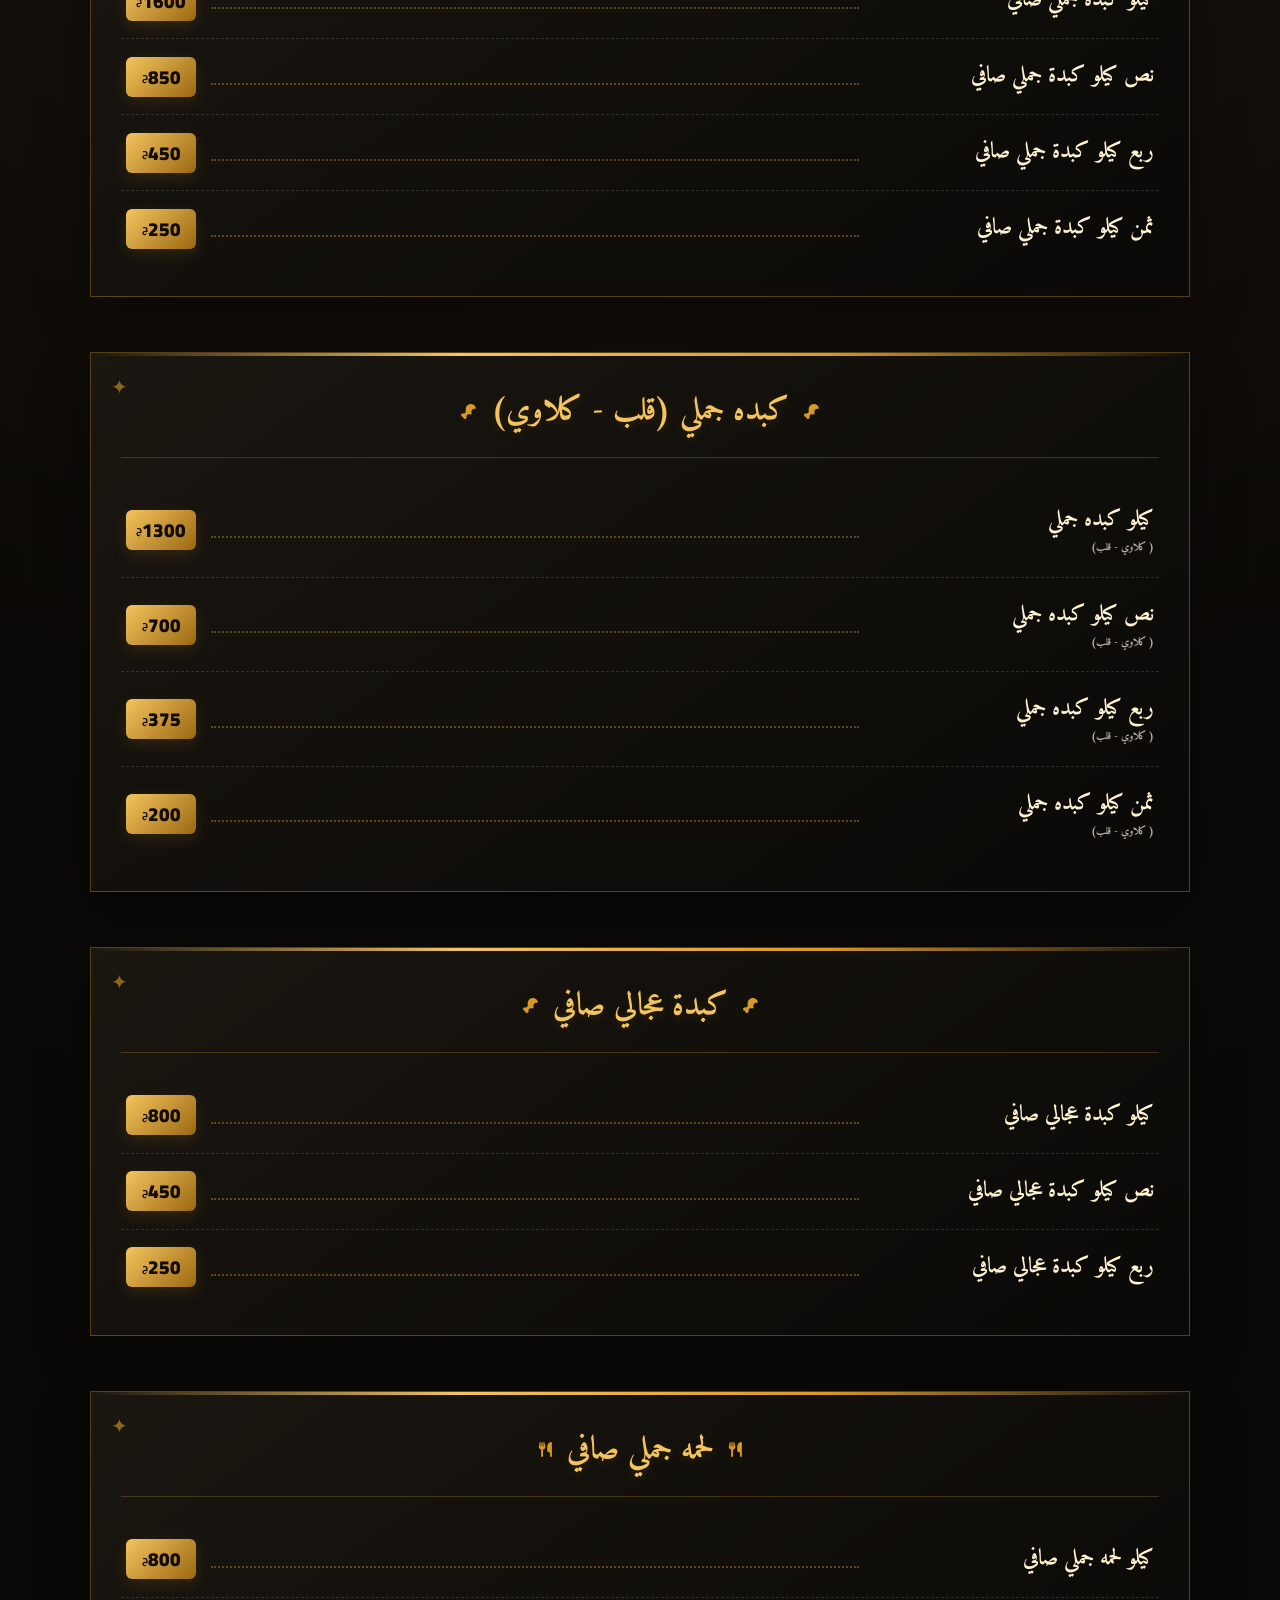
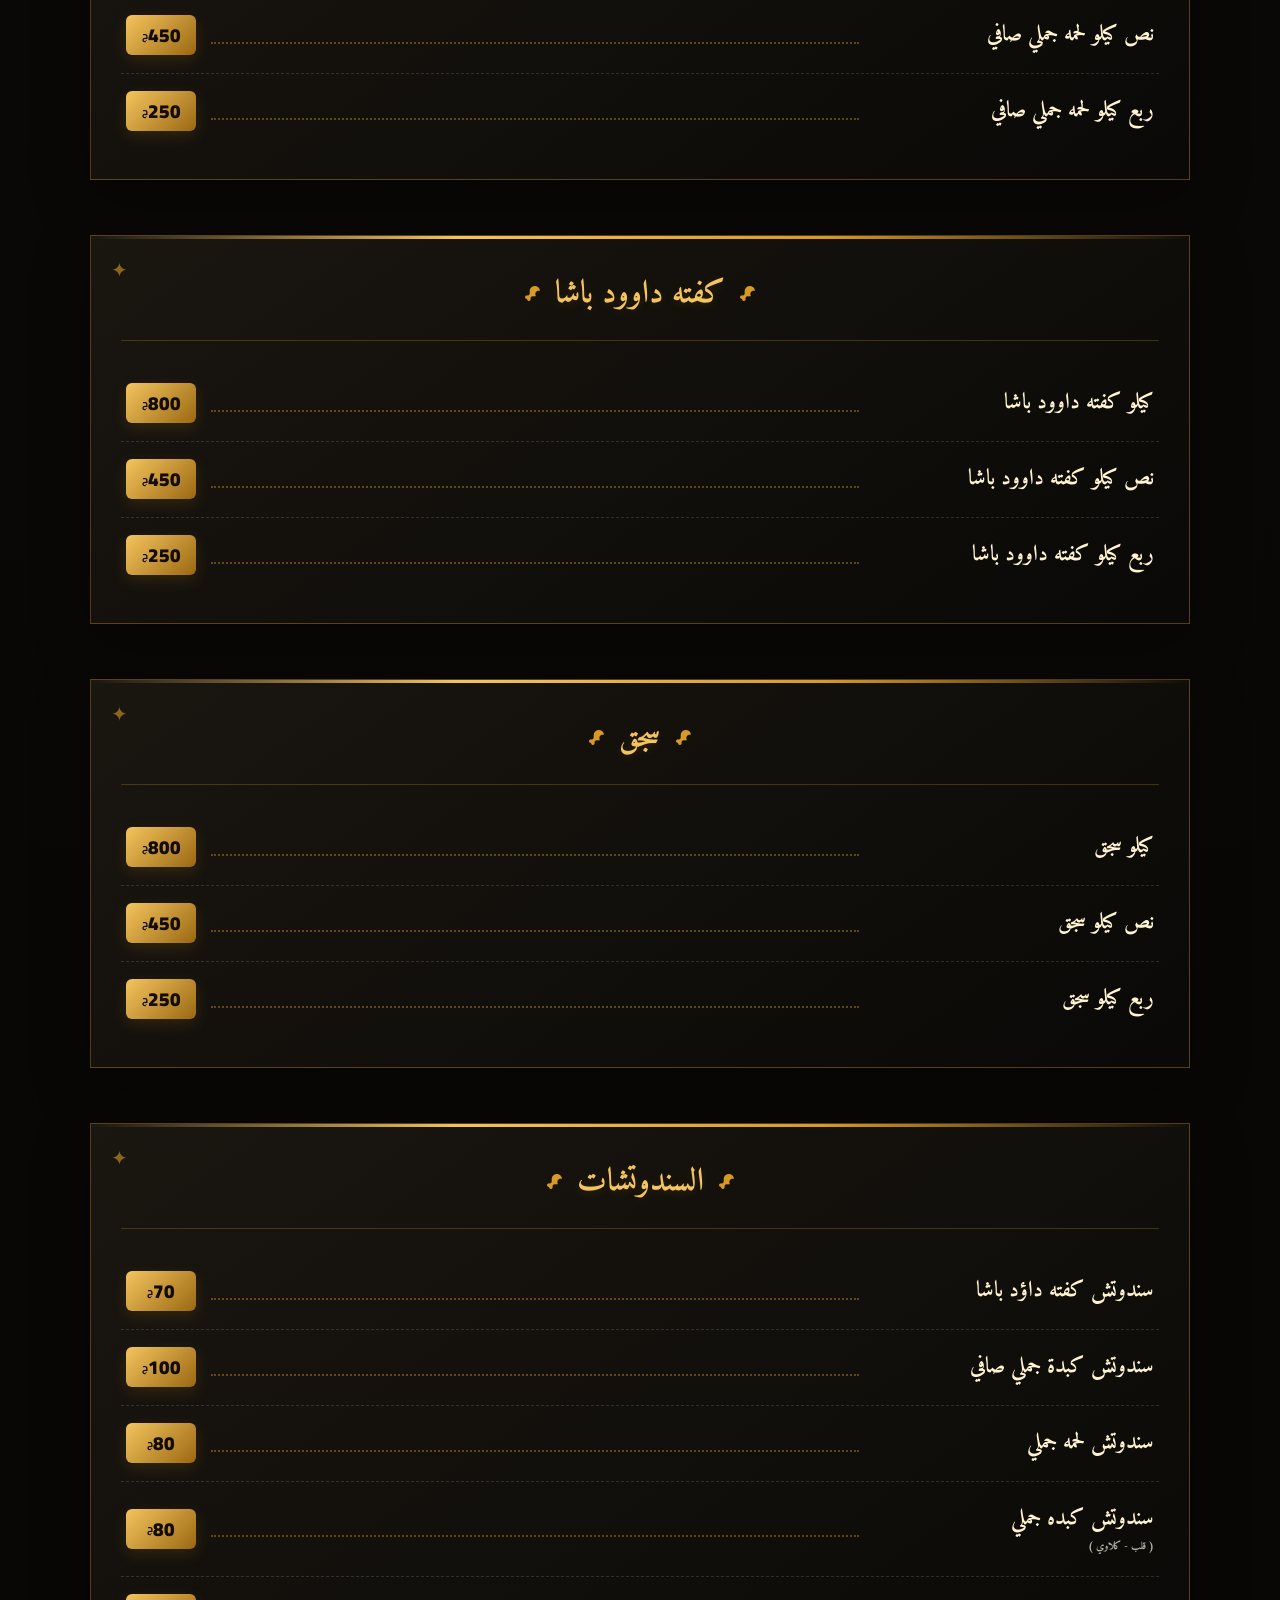
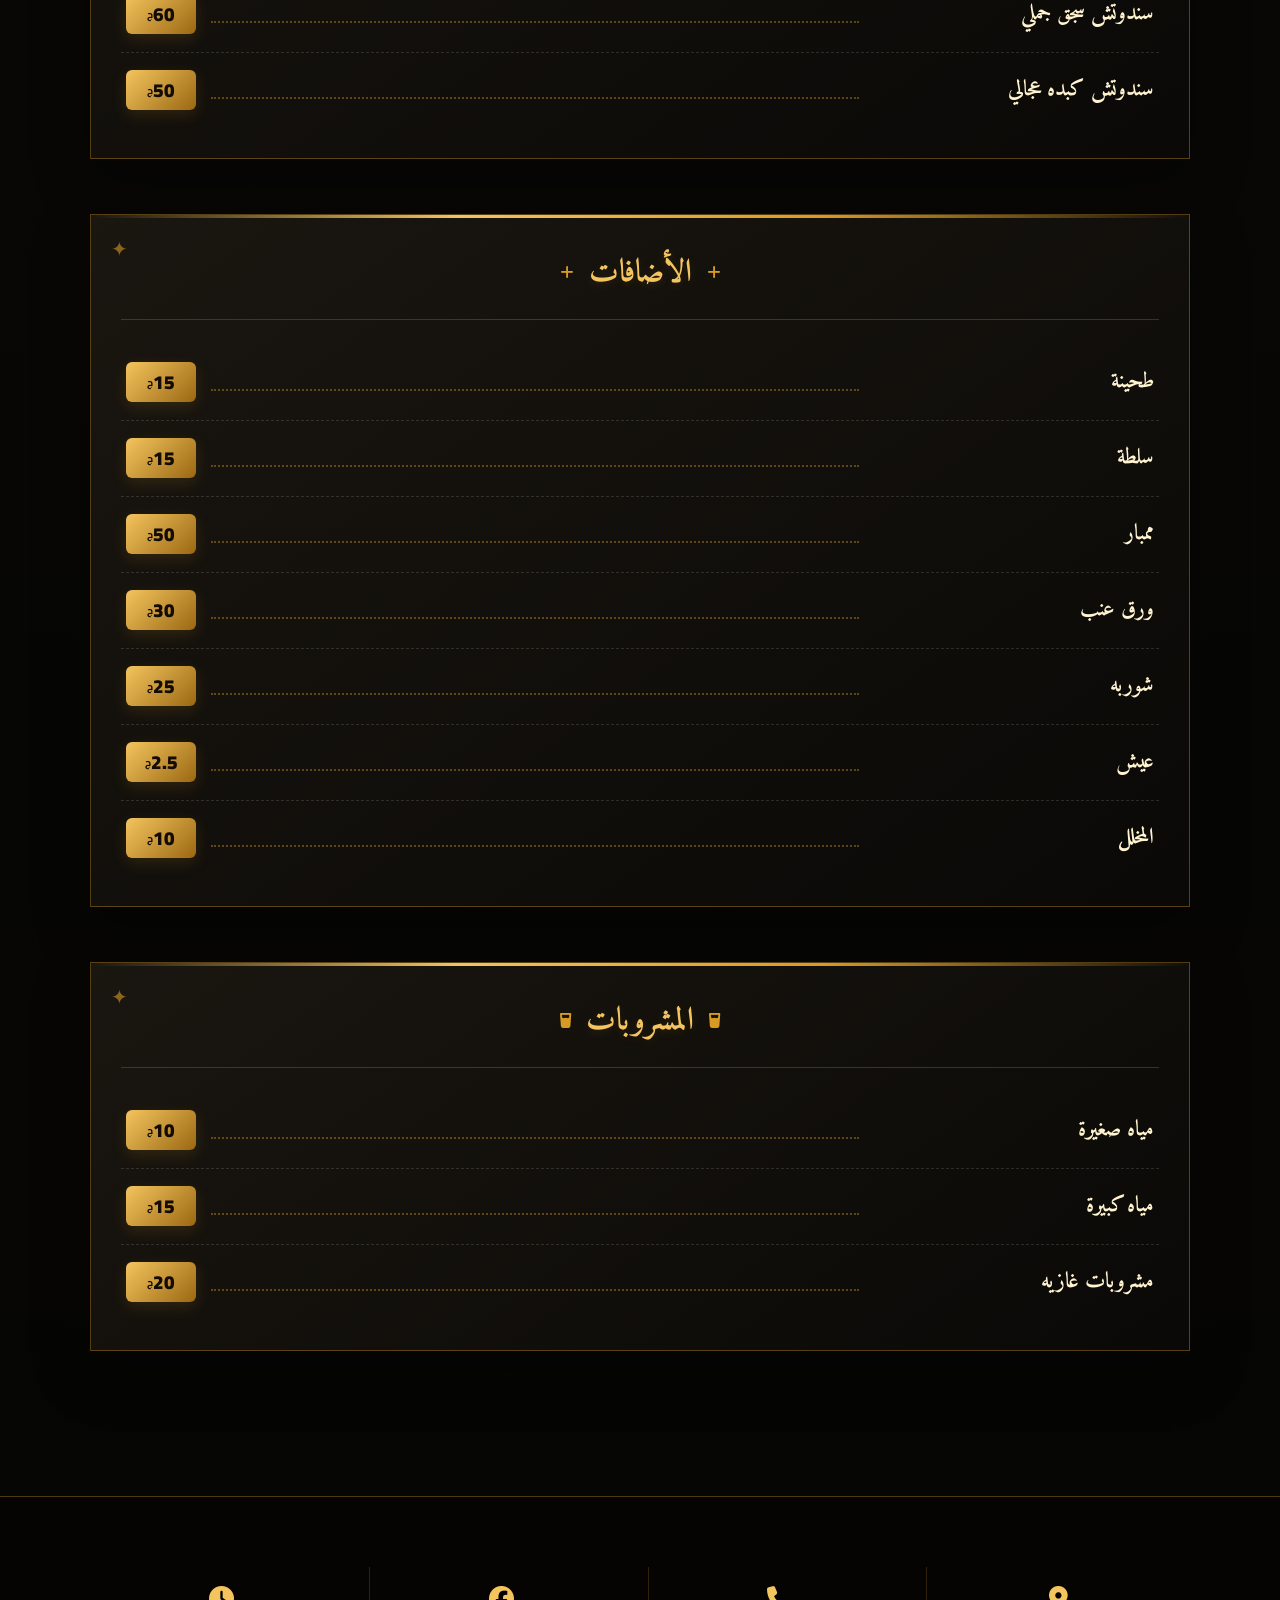
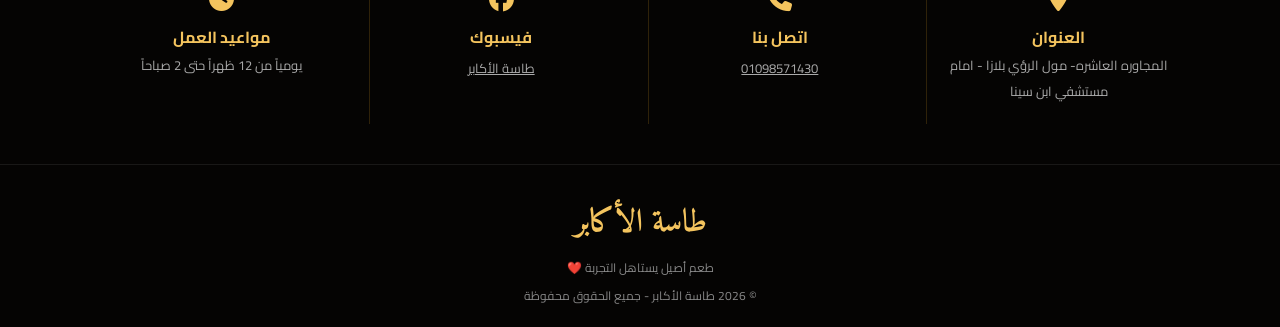
==== commit b8a2a92d: "Update index.html" ====
--- a/tasa menu/index.html
+++ b/tasa menu/index.html
@@ -667,7 +667,7 @@
 
 
                         <div class="item-price">
-                            400
+                            450
                         </div>
 
                     </div>
@@ -692,36 +692,12 @@
 
 
                         <div class="item-price">
-                            200
-                        </div>
-
-                    </div>
-
-
-
-                    <!-- Item -->
-
-                    <div class="menu-item">
-
-                        <div class="item-info">
-
-                            <h4>
-                                ثمن كيلو كبدة عجالي صافي
-                            </h4>
-
-
-
-                        </div>
-
-
-                        <div class="item-line"></div>
-
-
-                        <div class="item-price">
-                            100
-                        </div>
-
-                    </div>
+                            250
+                        </div>
+
+                    </div>
+
+
 
 
 
@@ -1374,7 +1350,7 @@
                         <div class="item-line"></div>
 
                         <div class="item-price">
-                            10
+                            2.5
                         </div>
 
                     </div>
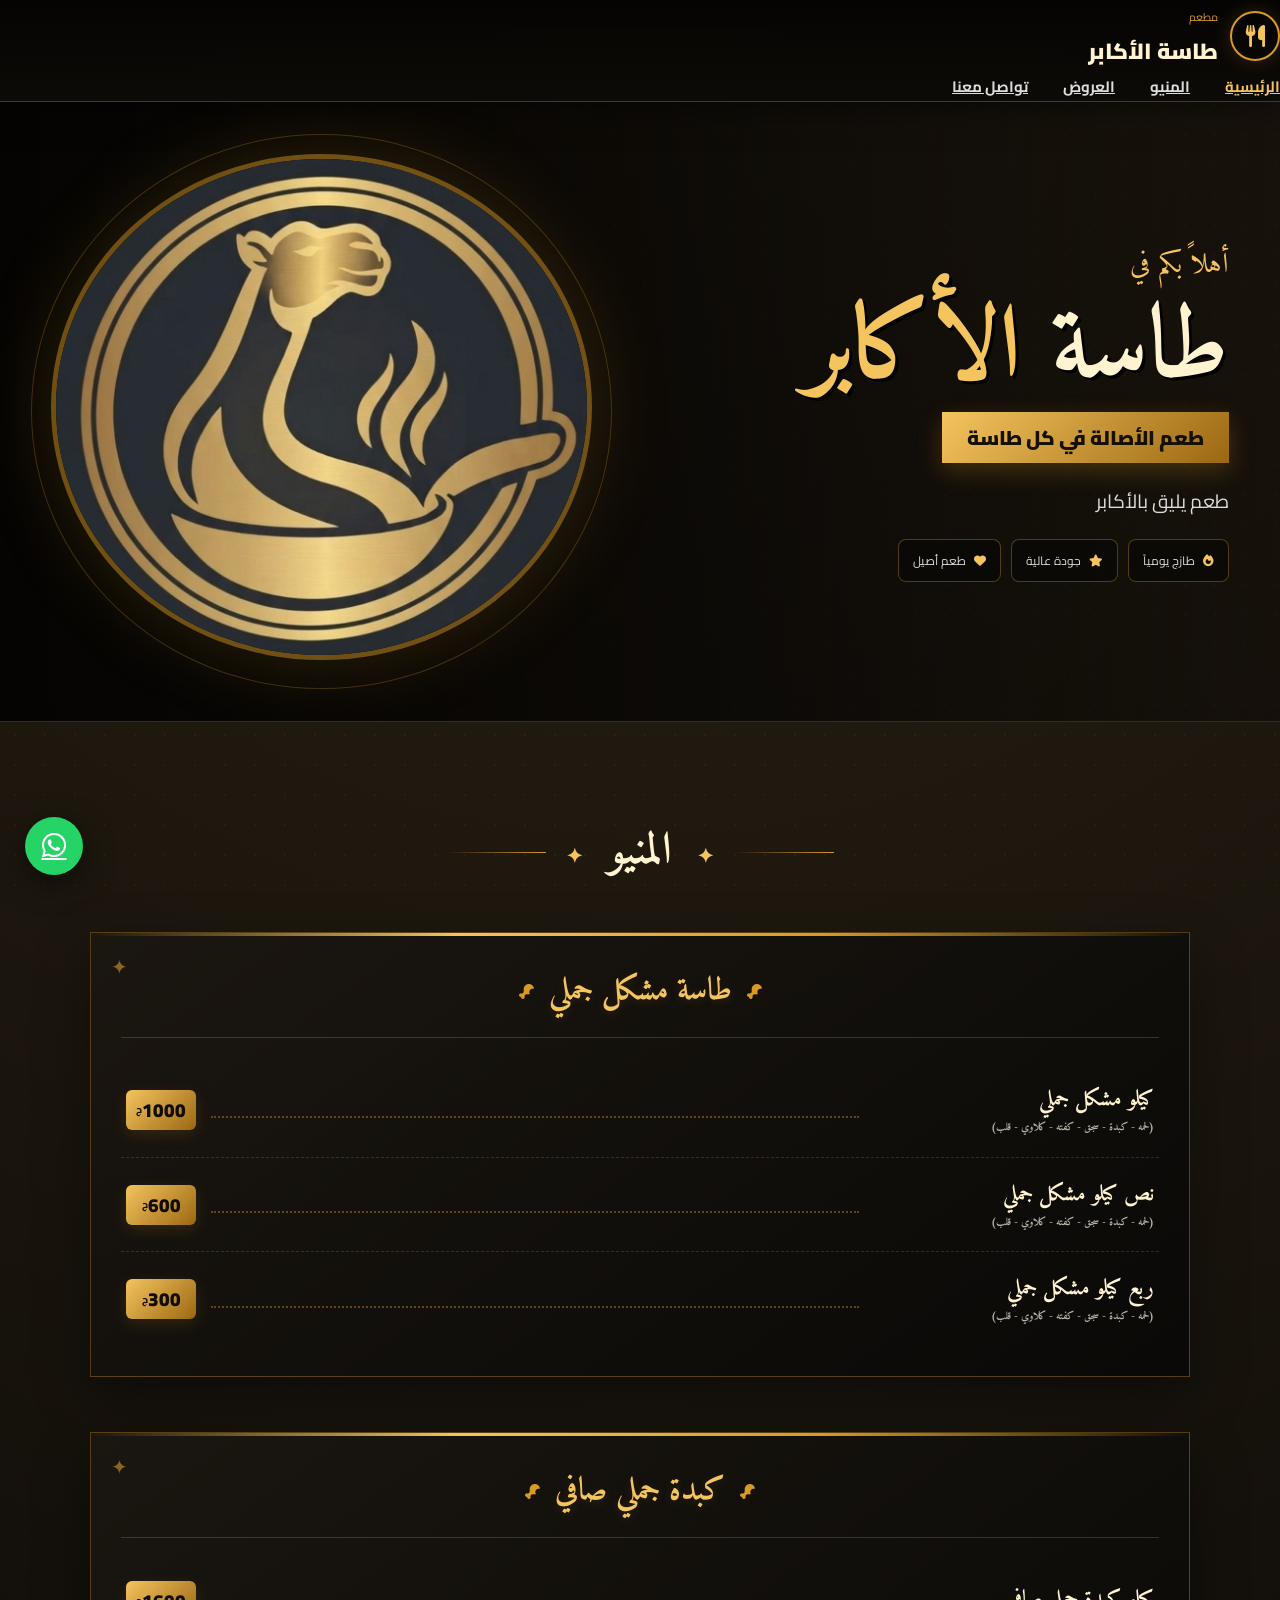
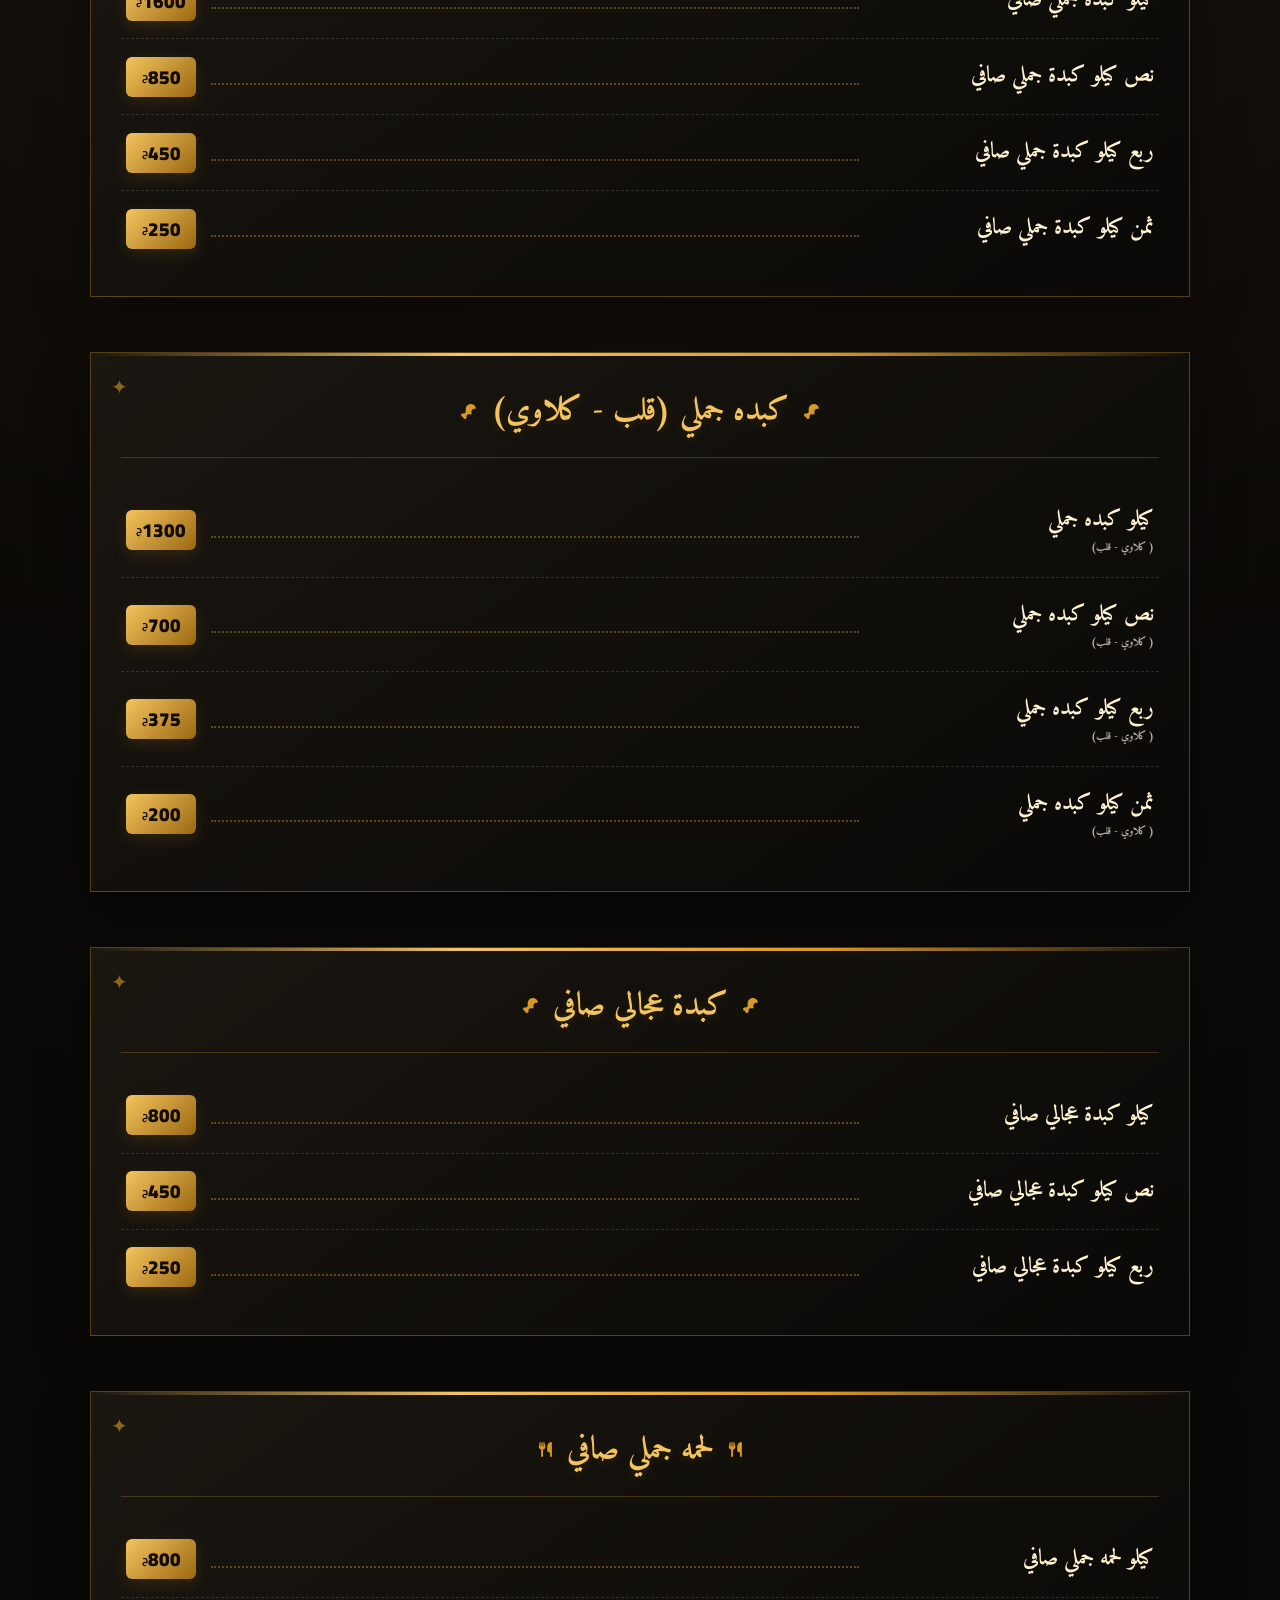
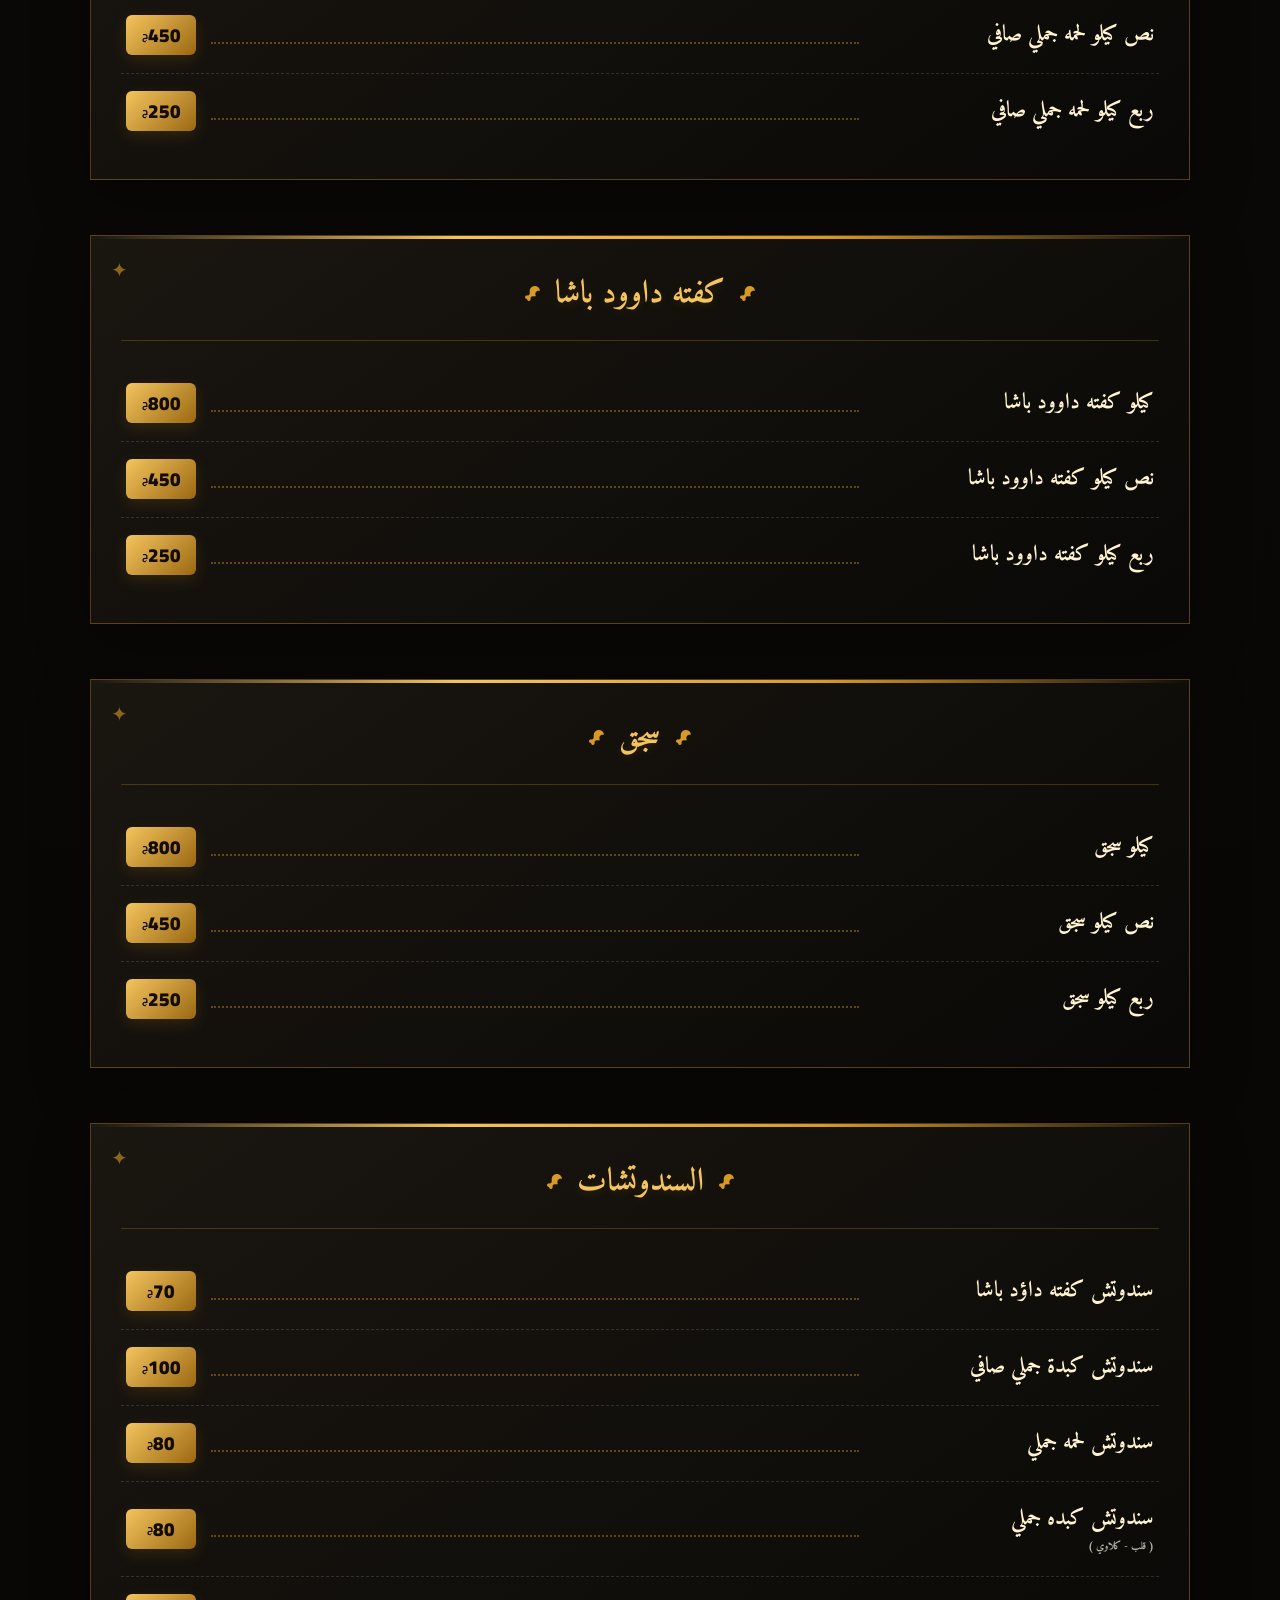
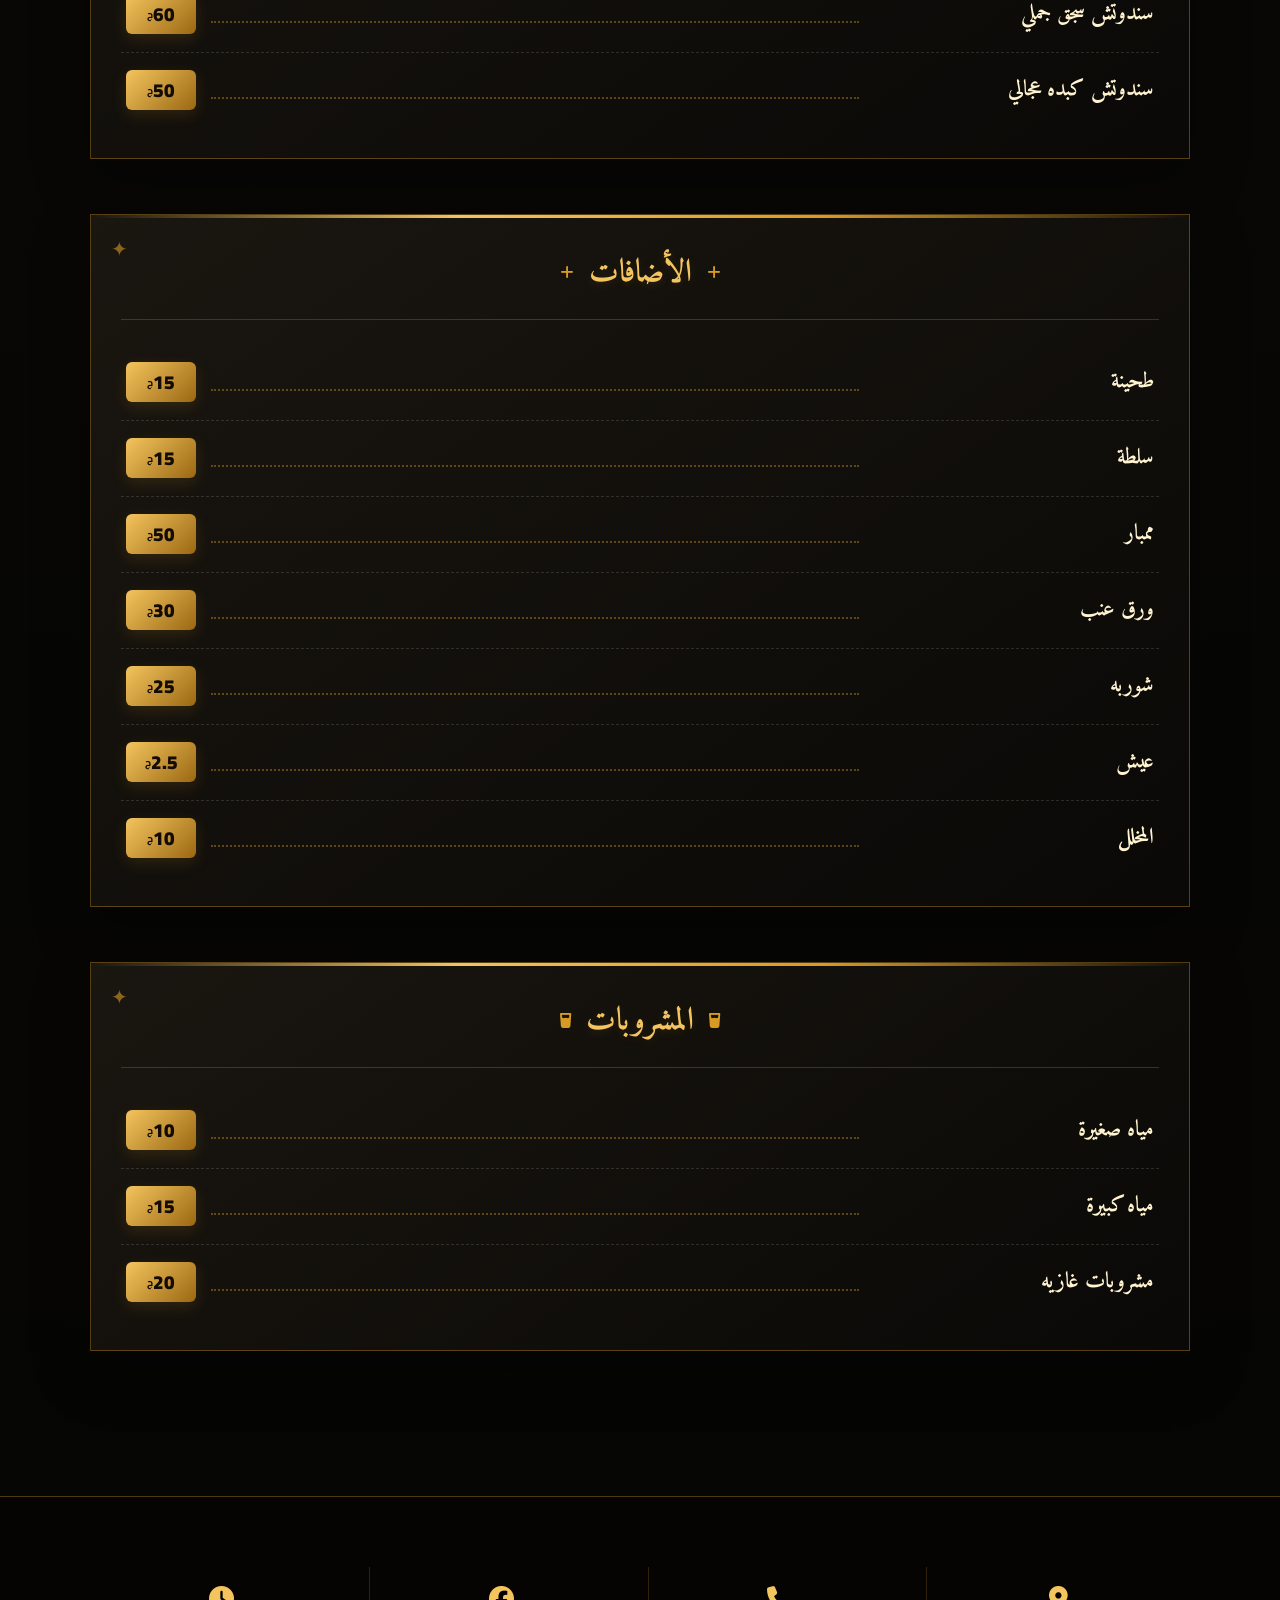
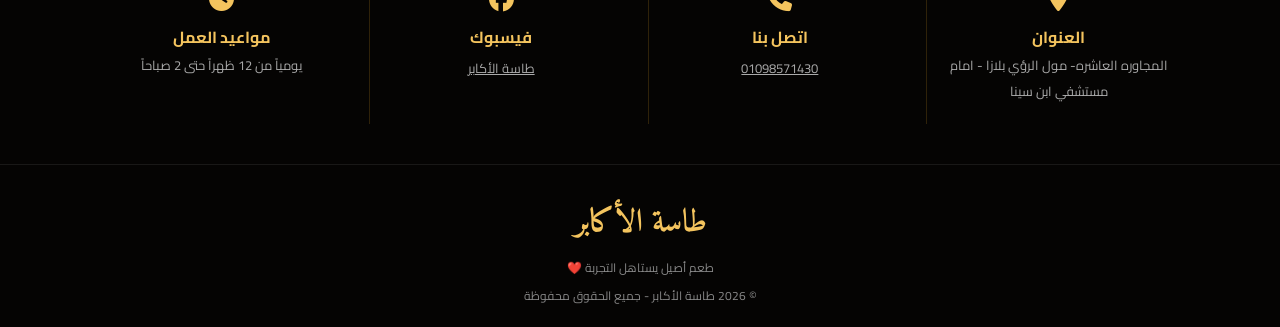
==== commit 8f9b4128: "Update print statement from 'Hello' to 'Goodbye'" ====
--- a/tasa menu/index.html
+++ b/tasa menu/index.html
@@ -244,7 +244,7 @@
 
 
                         <div class="item-price">
-                            1100
+                            1000
                         </div>
 
                     </div>
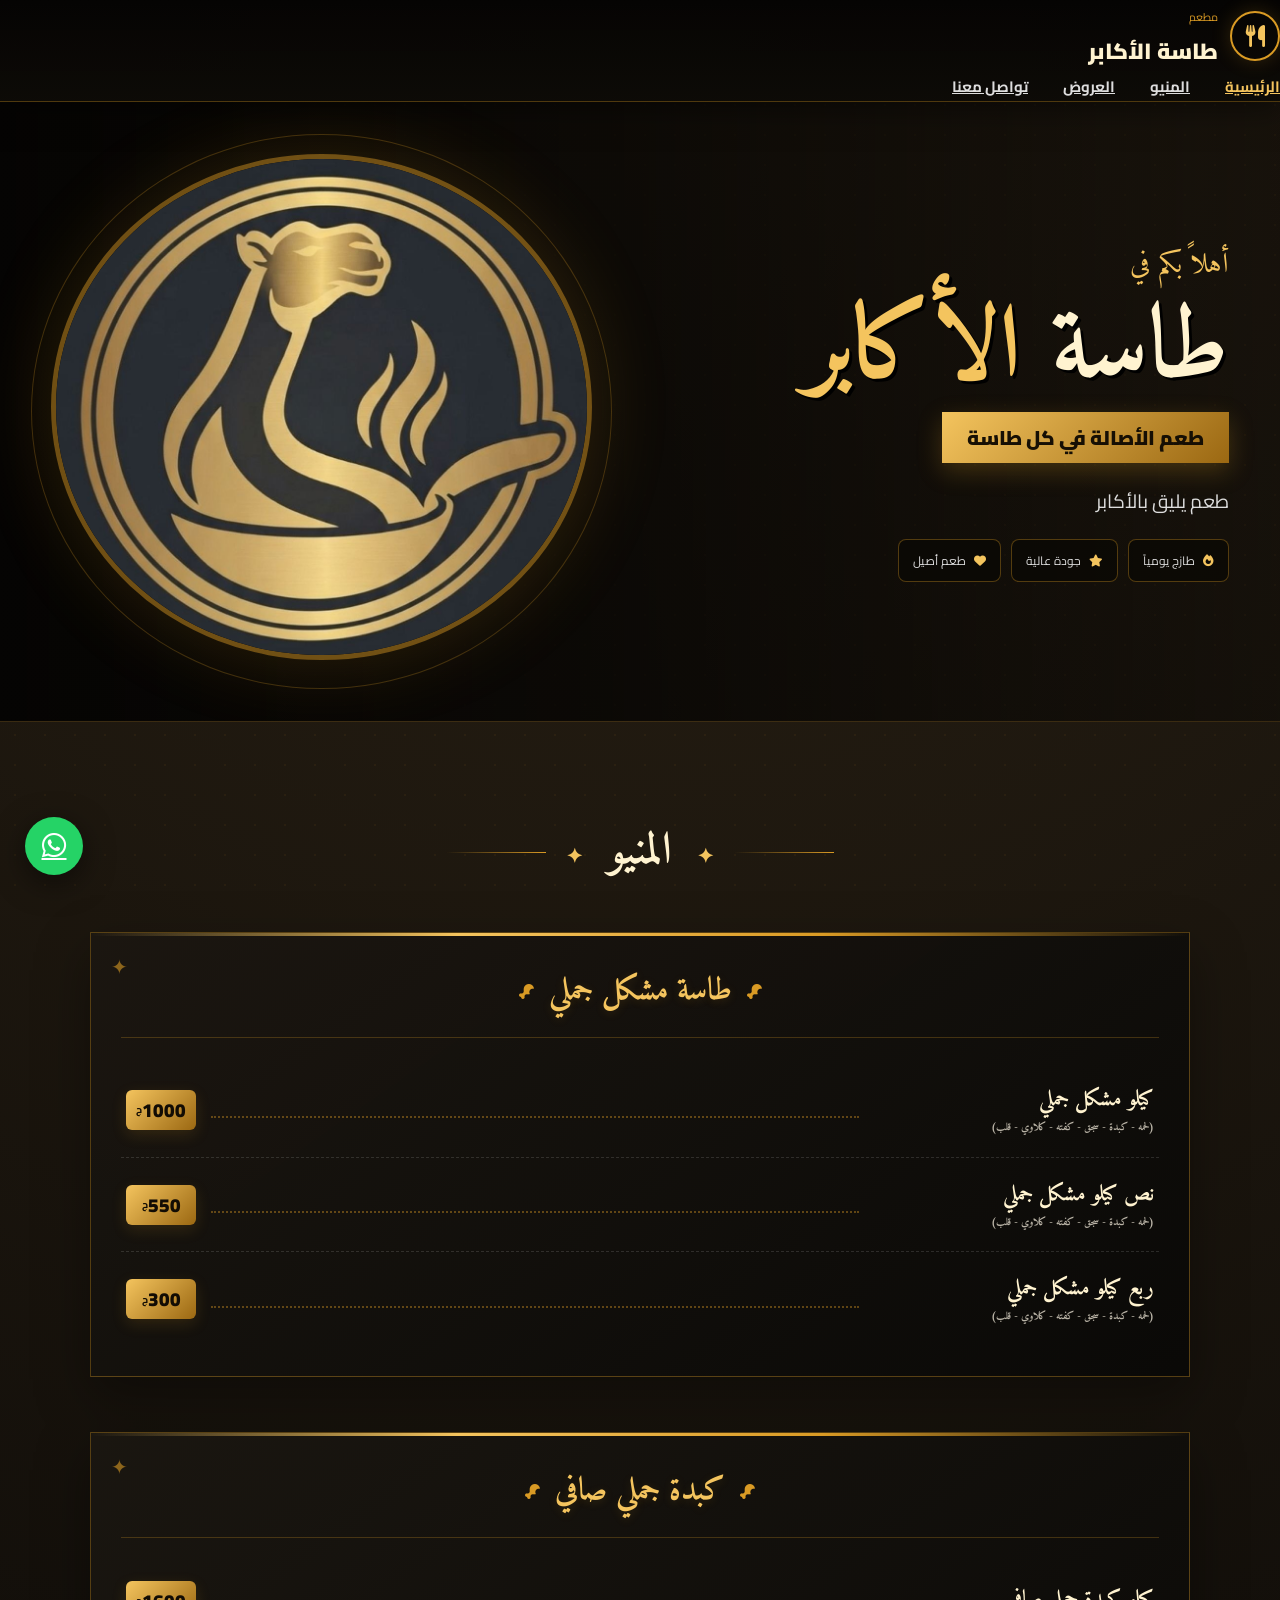
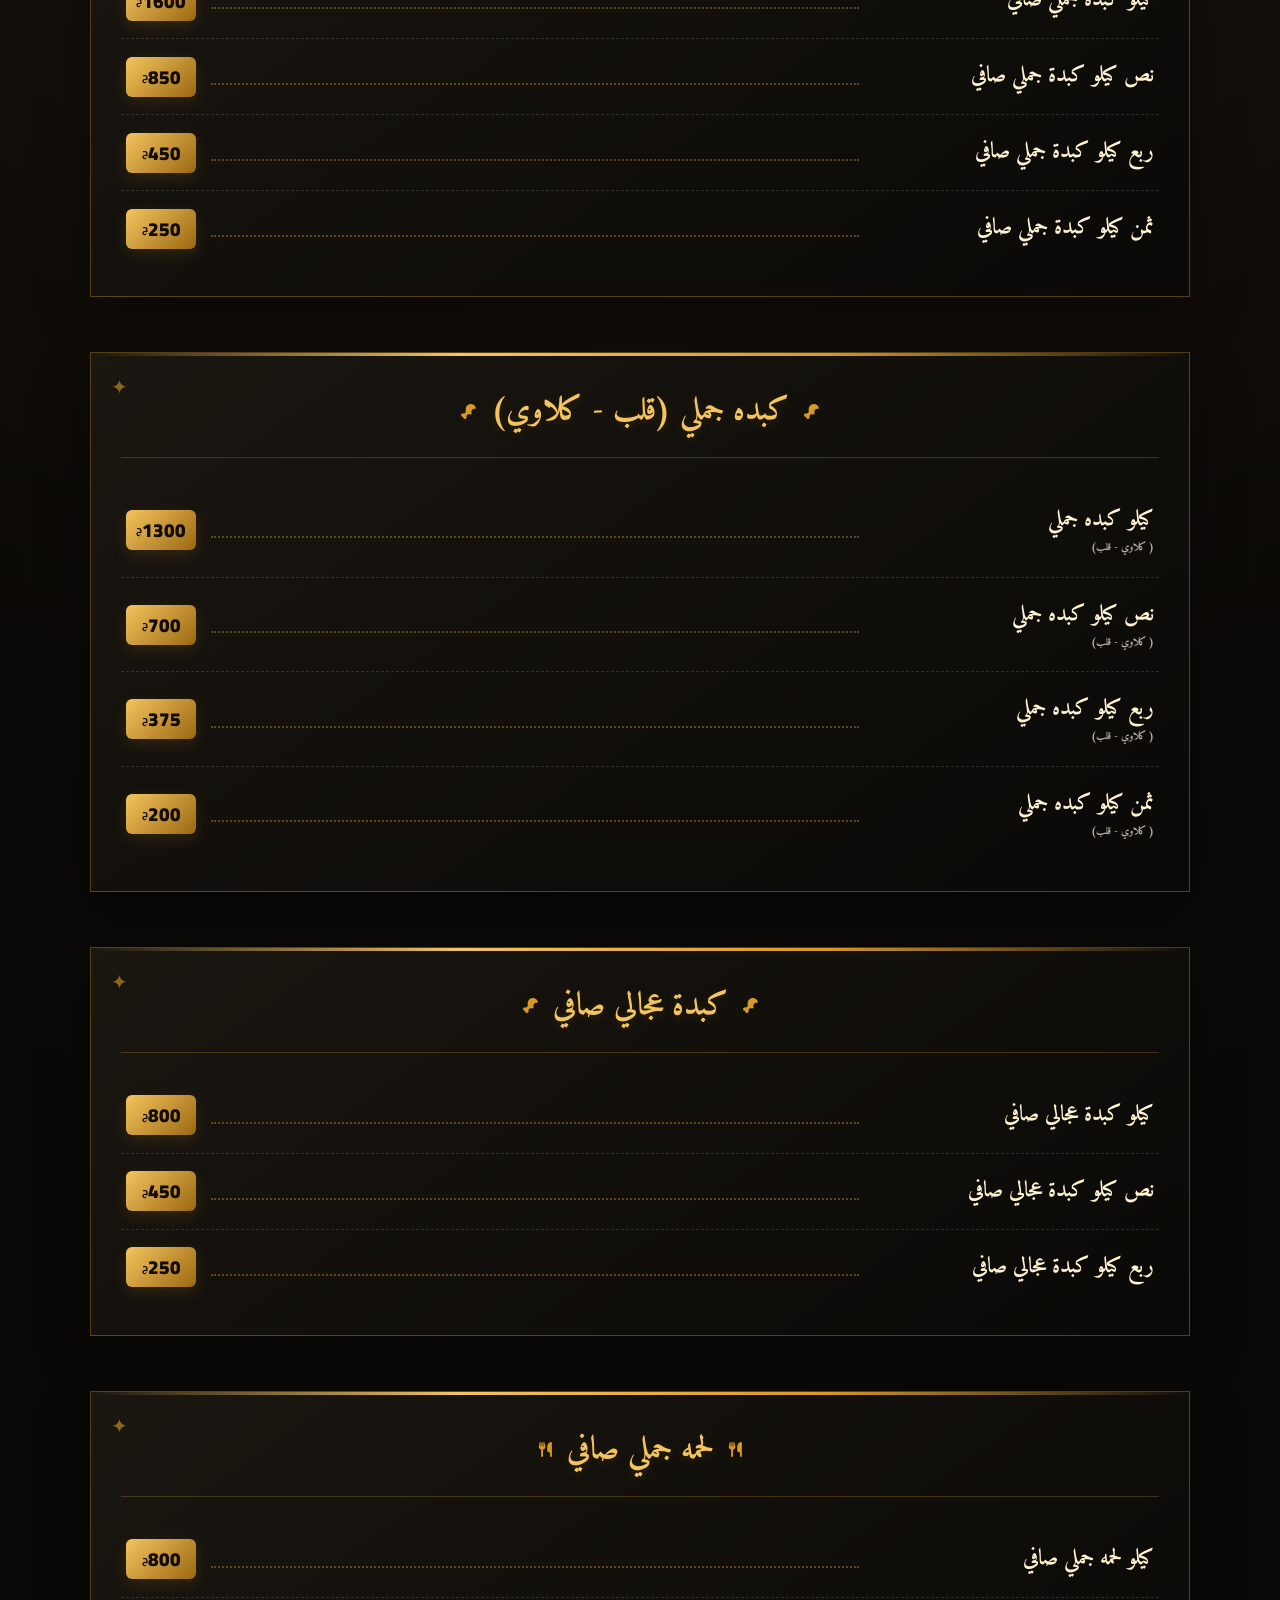
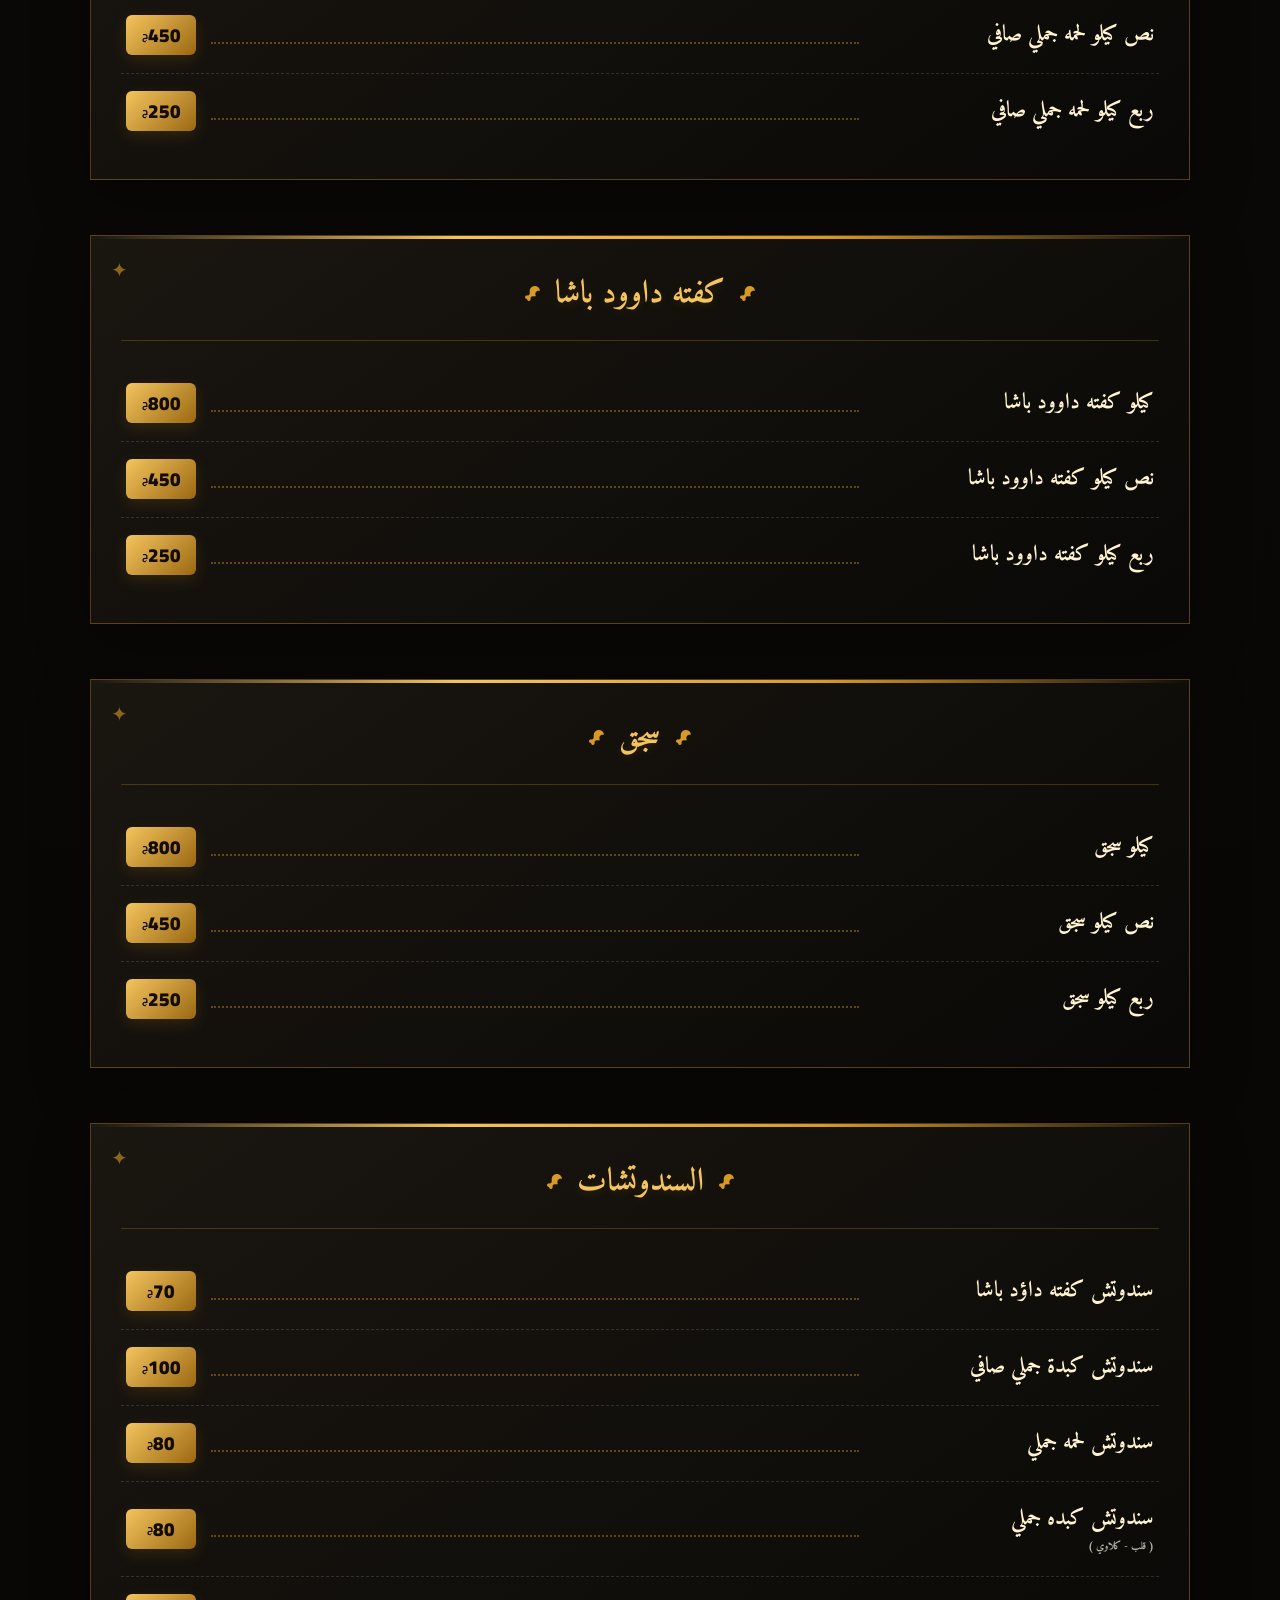
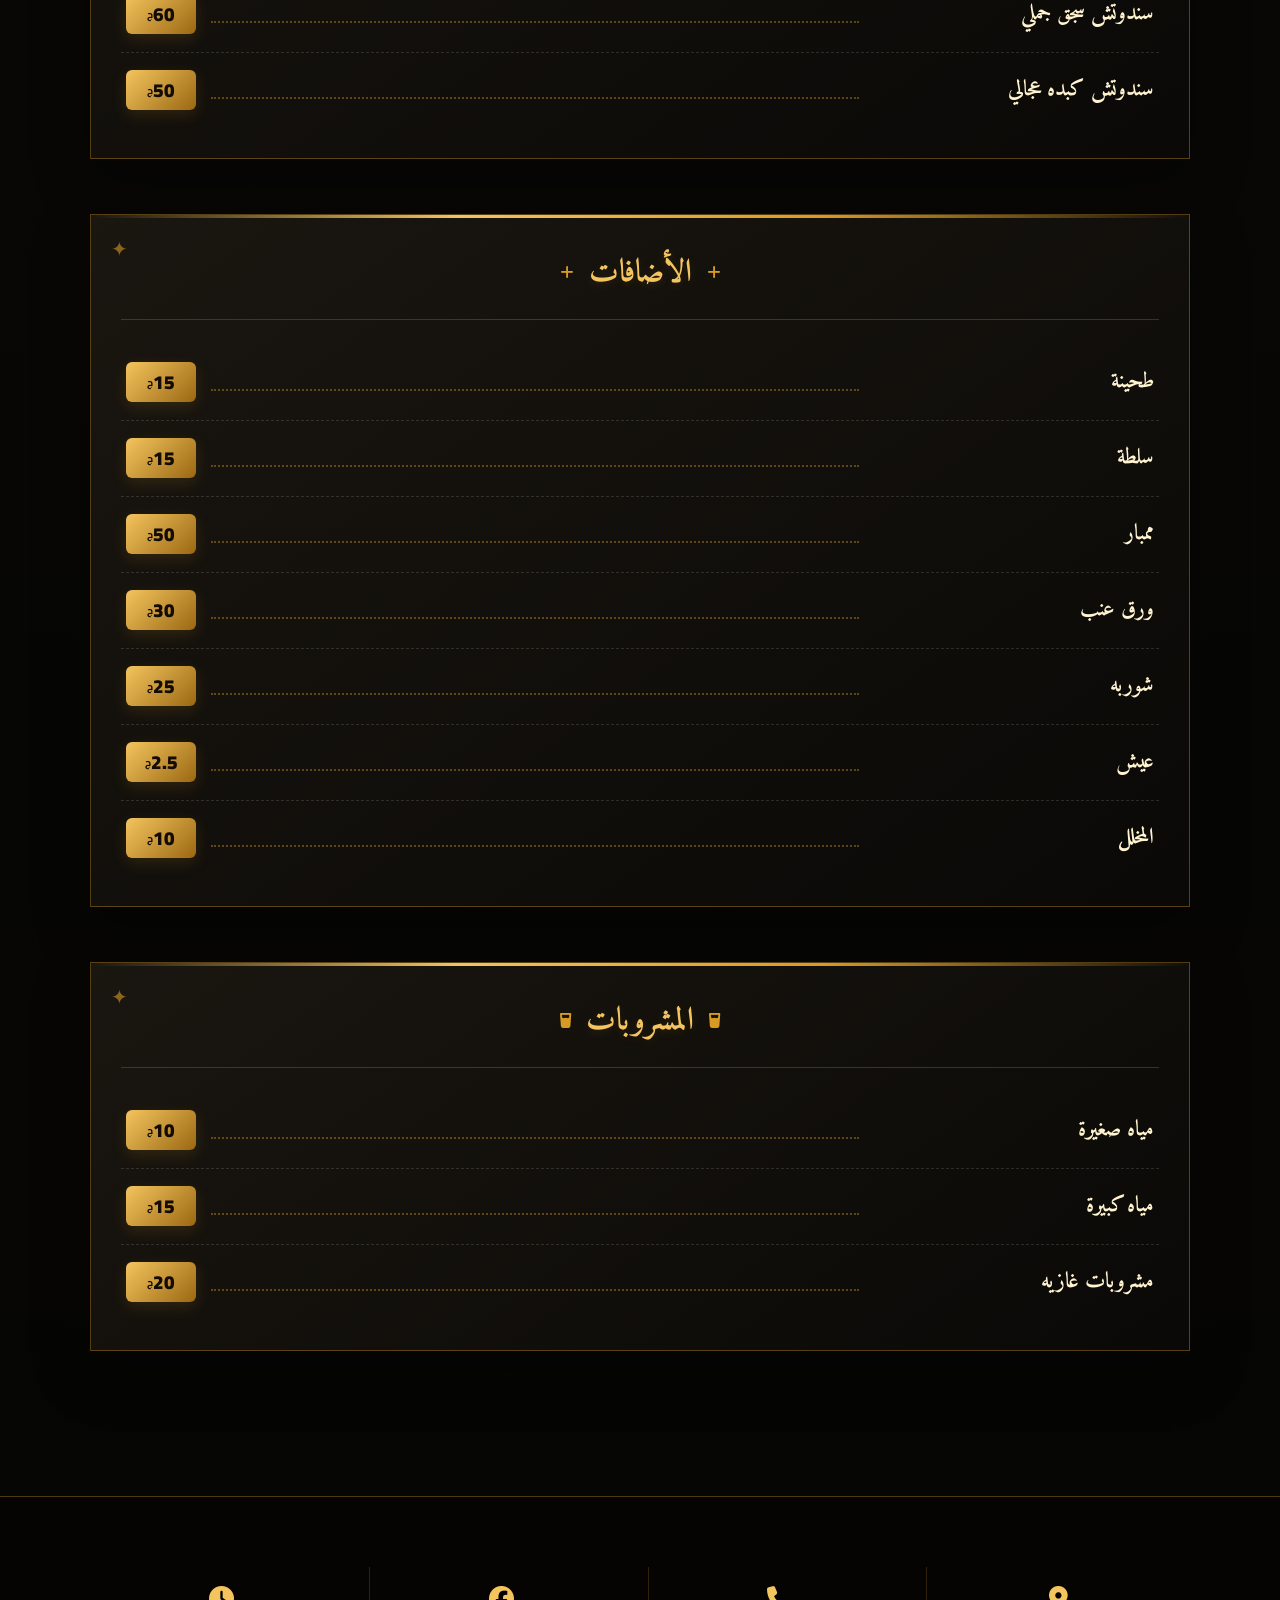
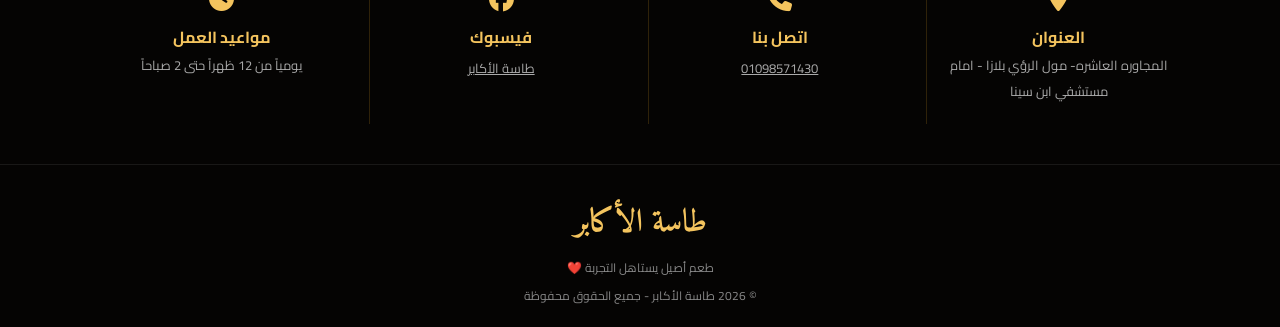
==== commit 63c7b8fd: "Update index.html" ====
--- a/tasa menu/index.html
+++ b/tasa menu/index.html
@@ -272,7 +272,7 @@
 
 
                         <div class="item-price">
-                            600
+                            550
                         </div>
 
                     </div>
